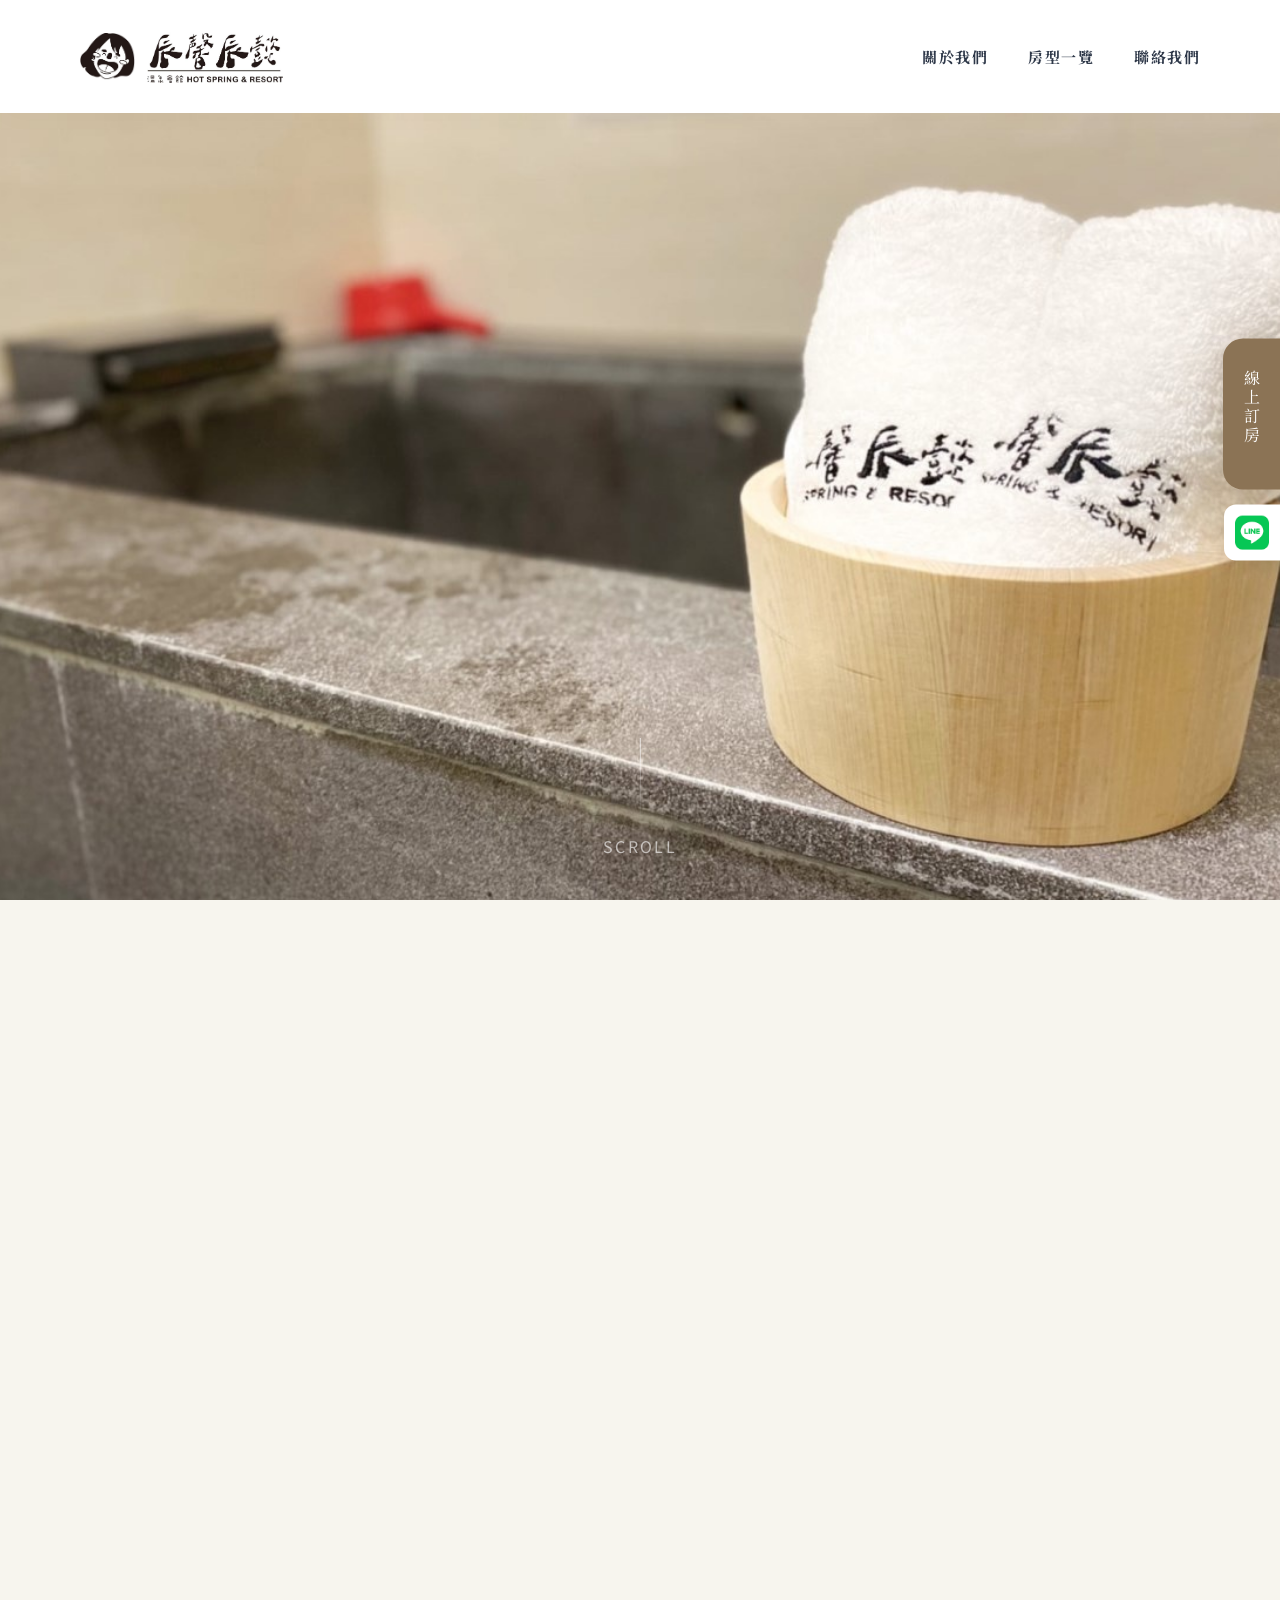
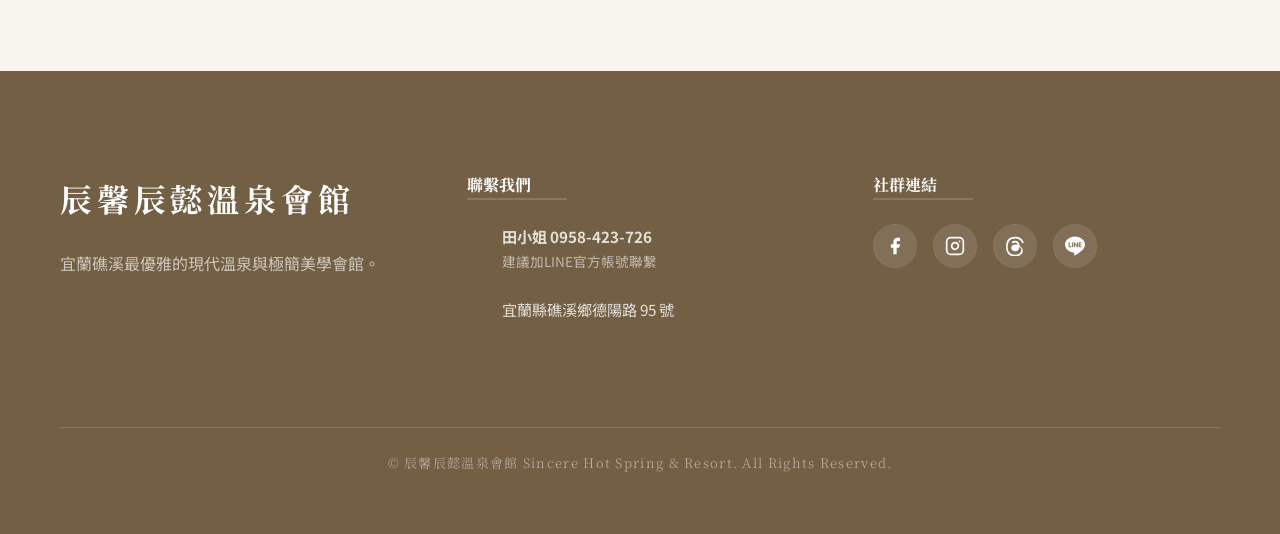
==== index.html @ 1b3ef8f0 "Fix" ====
<!DOCTYPE html>
<html lang="zh-TW">

<head>
    <meta charset="UTF-8">
    <meta name="viewport" content="width=device-width, initial-scale=1.0">
    <title>辰馨辰懿溫泉會館 Sincere Resort｜官方網站</title>
    <meta name="description" content="辰馨辰懿溫泉會館，座落於宜蘭礁溪，結合現代奢華與禪意美學。提供天然原湯溫泉、精緻早餐與礁溪市景客房。預訂您的礁溪溫泉放鬆之旅。">

    <!-- Open Graph / Meta Tags -->
    <meta property="og:type" content="website">
    <meta property="og:title" content="辰馨辰懿溫泉會館｜官方網站">
    <meta property="og:description" content="辰馨辰懿溫泉會館，座落於宜蘭礁溪，結合現代奢華與禪意美學。提供天然原湯溫泉、精緻早餐與礁溪市景客房。預訂您的礁溪溫泉放鬆之旅。">
    <meta property="og:image" content="assets/hero.png">
    <meta property="og:image:width" content="1200">
    <meta property="og:image:height" content="900">

    <!-- Twitter Card -->
    <meta name="twitter:card" content="summary_large_image">
    <meta name="twitter:title" content="辰馨辰懿溫泉會館｜官方網站">
    <meta name="twitter:description" content="辰馨辰懿溫泉會館，座落於宜蘭礁溪，結合現代奢華與禪意美學。提供天然原湯溫泉、精緻早餐與礁溪市景客房。預訂您的礁溪溫泉放鬆之旅。">
    <meta name="twitter:image" content="assets/hero.png">

    <!-- Standard Thumbnail for Some Search Platforms -->
    <meta name="thumbnail" content="assets/hero.png">

    <!-- JSON-LD Structured Data for Local Business -->
    <script type="application/ld+json">
    {
      "@context": "https://schema.org",
      "@type": "Hotel",
      "name": "辰馨辰懿溫泉會館",
      "image": "assets/hero.png",
      "description": "辰馨辰懿溫泉會館，座落於宜蘭礁溪，結合現代奢華與禪意美學。提供天然原湯溫泉、精緻早餐與礁溪市景客房。預訂您的礁溪溫泉放鬆之旅。",
      "address": {
        "@type": "PostalAddress",
        "streetAddress": "德陽路 95 號",
        "addressLocality": "礁溪鄉",
        "addressRegion": "宜蘭縣",
        "postalCode": "262",
        "addressCountry": "TW"
      },
      "telephone": "0958-423-726"
    }
    </script>

    <!-- Fonts -->
    <link rel="preconnect" href="https://fonts.googleapis.com">
    <link rel="preconnect" href="https://fonts.gstatic.com" crossorigin>
    <link
        href="https://fonts.googleapis.com/css2?family=Noto+Sans+TC:wght@300;400;700&family=Noto+Serif+TC:wght@400;700&family=Playfair+Display:ital,wght@0,400..900;1,400..900&family=Great+Vibes&display=swap"
        rel="stylesheet">

    <!-- Favicon -->
    <link rel="icon" type="image/png" sizes="48x48" href="assets/favicon-48.png">
    <link rel="icon" type="image/png" sizes="96x96" href="assets/favicon-96.png">
    <link rel="icon" type="image/png" sizes="144x144" href="assets/favicon-144.png">
    <link rel="apple-touch-icon" href="assets/favicon-144.png">

    <!-- Lucide Icons -->
    <script src="https://unpkg.com/lucide@latest"></script>

    <!-- GSAP for Animations -->
    <script src="https://cdnjs.cloudflare.com/ajax/libs/gsap/3.12.2/gsap.min.js"></script>
    <script src="https://cdnjs.cloudflare.com/ajax/libs/gsap/3.12.2/ScrollTrigger.min.js"></script>

    <link rel="stylesheet" href="style.css">
</head>

<body>

    <!-- Sticky Navigation -->
    <nav class="navbar">
        <div class="nav-container">
            <div class="logo logo-group mb-0">
                <img src="assets/icon.png" alt="Icon" class="brand-icon">
                <img src="assets/logo.png" alt="辰馨辰懿溫泉會館" class="brand-text">
            </div>
            <div class="nav-links desktop-only">
                <a href="#intro">關於我們</a>
                <a href="#room-types">房型一覽</a>
                <a href="#footer">聯絡我們</a>
            </div>
            <div class="nav-toggle" id="menu-btn">
                <div class="hamburger"></div>
            </div>
        </div>
    </nav>

    <!-- Mobile Nav Overlay -->
    <div class="mobile-nav" id="mobile-nav">
        <button class="mobile-nav-close" id="mobile-nav-close" aria-label="關閉">&times;</button>
        <nav class="mobile-nav-links">
            <a href="#intro" class="mobile-nav-link">關於我們</a>
            <a href="#room-types" class="mobile-nav-link">房型一覽</a>
            <a href="#footer" class="mobile-nav-link">聯絡我們</a>
        </nav>
    </div>

    <!-- Side CTA -->
    <div class="side-cta">
        <a href="#booking" class="cta-vertical">
            <span>線上訂房</span>
            <i data-lucide="calendar-days"></i>
        </a>
        <a href="https://line.me/R/ti/p/@340omfsh" target="_blank" class="line-float-btn"
            aria-label="Line Official Account">
            <img src="assets/line.png" alt="LINE 官方帳號" class="line-icon-img">
        </a>
    </div>


    <!-- Hero Section -->
    <section class="hero-section" id="hero">
        <div class="hero-bg">
            <img src="assets/hero.png" alt="Sincere Hotel Hero">
            <div class="hero-overlay"></div>
        </div>
        <!-- Decorative Icons -->
        <i data-lucide="sparkles" class="bg-deco-icon bg-deco-1"></i>
        <i data-lucide="waves" class="bg-deco-icon bg-deco-2"></i>
        <i data-lucide="sparkle" class="bg-deco-icon bg-deco-6"></i>
        <i data-lucide="moon-star" class="bg-deco-icon bg-deco-7"></i>

        <div class="hero-content fade-up flex flex-col items-center justify-center">
            <h1 class="script-font text-white" style="margin-bottom: 16px;">Sincere Hotel</h1>
            <h2 class="serif text-white"
                style="letter-spacing: 0.8em; font-size: 1.4rem; margin-bottom: 60px; margin-left: 0.8em; opacity: 0.95;">
                礁溪・辰馨辰懿</h2>
            <a href="#booking" class="btn-primary square-btn">線上訂房</a>
        </div>
        <div class="scroll-down">
            <div class="line"></div>
            <span class="uppercase tracking-widest text-[10px]">Scroll</span>
        </div>
    </section>

    <!-- Introduction & Amenities (Elegant Layout) -->
    <section class="elegant-intro-section" id="intro" style="padding: 120px 0;">
        <i data-lucide="leaf" class="bg-deco-icon bg-deco-4"></i>
        <i data-lucide="flower-2" class="bg-deco-icon bg-deco-3"></i>
        <i data-lucide="leaf" class="bg-deco-icon bg-deco-8"></i>
        <i data-lucide="flower" class="bg-deco-icon bg-deco-9"></i>
        <div class="container relative mt-10" id="amenities">
            <div class="elegant-header fade-up">
                <div class="vertical-title shadow-text serif">
                    關<br>於<br>我<br>們
                </div>
                <div class="elegant-text">
                    <p>辰馨辰懿溫泉會館 Sincere Hot Spring & Resort
                        坐落於宜蘭縣礁溪鄉德陽路，步行即可抵達礁溪老街與湯圍溝公園。館內每間客房皆配置私人岩石浴池，引入合格認證的碳酸氫鈉泉源，俗稱「美人湯」，泡久不皺皮、越泡越水嫩，是礁溪溫泉中最受旅人喜愛的泉質之一。
                    </p>
                    <p>我們提供四種精選房型，從溫馨雙人到寬敞四人附露台套房，全館採自助智慧入住設計，讓您隨時保有自在與隱私。友善迎接毛孩同行，並與鄰近早餐店、停車場及在地租車業者合作，為每一段礁溪旅程提供最貼心的安排。
                    </p>
                </div>
            </div>

            <div class="elegant-gallery fade-up" data-delay="0.2">
                <div class="elegant-gallery-item"><img src="assets/spot.png" alt="天然泉水景致"></div>
                <div class="elegant-gallery-item"><img src="assets/building.png" alt="頂級旅宿空間"></div>
                <div class="elegant-gallery-item"><img src="assets/waterfall.png" alt="和風風呂設施"></div>
            </div>
        </div>
    </section>

    <!-- Room Types Showcase -->
    <section class="rooms-section section-padding" id="room-types">
        <i data-lucide="mountains" class="bg-deco-icon bg-deco-1"></i>
        <i data-lucide="thermometer-sun" class="bg-deco-icon bg-deco-5"></i>
        <i data-lucide="mountain" class="bg-deco-icon bg-deco-10"></i>
        <i data-lucide="waves" class="bg-deco-icon bg-deco-6"></i>
        <div class="container">
            <div class="mb-16 fade-up" style="text-align: center;">
                <h2 class="serif text-4xl md:text-5xl" style="letter-spacing: 0.1em; color: var(--primary-text);">房型一覽
                </h2>
            </div>

            <div class="room-grid">
                <!-- Room Card 1: 雙人房－附私人衛浴 (201) -->
                <div class="room-card glass fade-up">
                    <div class="card-img">
                        <img src="assets/201/S__4653092_0.jpg" alt="雙人房－附私人衛浴">
                        <button class="card-gallery-btn" aria-label="查看更多照片" data-room="雙人房－附私人衛浴"
                            data-images='["assets/201/S__4653083_0.jpg","assets/201/S__4653084_0.jpg","assets/201/S__4653085_0.jpg","assets/201/S__4653086_0.jpg","assets/201/S__4653087_0.jpg","assets/201/S__4653088_0.jpg","assets/201/S__4653089_0.jpg","assets/201/S__4653090_0.jpg","assets/201/S__4653091_0.jpg","assets/201/S__4653092_0.jpg","assets/201/S__4653093.jpg"]'>
                            <i data-lucide="images"></i> 查看更多照片
                        </button>
                    </div>
                    <div class="card-info">
                        <h3 class="serif text-2xl mb-2">雙人房－附私人衛浴</h3>
                        <div class="room-meta mb-6">
                            <span><i data-lucide="maximize"></i> 33 m²</span>
                            <span><i data-lucide="users"></i> 2 人</span>
                            <span><i data-lucide="bed"></i> 一大床</span>
                            <span><i data-lucide="mountain-snow"></i> 市景</span>
                        </div>
                        <div class="card-cta-group">
                            <span class="cta-label">立即訂房</span>
                            <div class="booking-links">
                                <a href="https://www.booking.com/hotel/tw/chen-xin-chen-yi-er-guan.zh-tw.html"
                                    target="_blank" class="booking-btn">Booking</a>
                                <a href="https://www.agoda.com/zh-tw/h30053903/hotel/yilan-tw.html" target="_blank"
                                    class="agoda-btn">Agoda</a>
                                <a href="https://tw.trip.com/hotels/cityname-hotel-detail-133686693/hotelname/"
                                    target="_blank" class="trip-btn">Trip.com</a>
                            </div>
                        </div>
                    </div>
                </div>

                <!-- Room Card 2: 標準雙人房 (301) -->
                <div class="room-card glass fade-up" data-delay="0.1">
                    <div class="card-img">
                        <img src="assets/301/S__4653109_0.jpg" alt="標準雙人房">

                        <button class="card-gallery-btn" aria-label="查看更多照片" data-room="標準雙人房"
                            data-images='["assets/301/S__4653106_0.jpg","assets/301/S__4653107_0.jpg","assets/301/S__4653108_0.jpg","assets/301/S__4653109_0.jpg","assets/301/S__4653110_0.jpg","assets/301/S__4653111_0.jpg","assets/301/S__4653112_0.jpg","assets/301/S__4653113_0.jpg"]'>
                            <i data-lucide="images"></i> 查看更多照片
                        </button>
                    </div>
                    <div class="card-info">
                        <h3 class="serif text-2xl mb-2">標準雙人房</h3>
                        <div class="room-meta mb-6">
                            <span><i data-lucide="maximize"></i> 30 m²</span>
                            <span><i data-lucide="users"></i> 2 人</span>
                            <span><i data-lucide="bed"></i> 一大床</span>
                            <span><i data-lucide="mountain-snow"></i> 市景</span>
                        </div>
                        <div class="card-cta-group">
                            <span class="cta-label">立即訂房</span>
                            <div class="booking-links">
                                <a href="https://www.booking.com/hotel/tw/chen-xin-chen-yi-er-guan.zh-tw.html"
                                    target="_blank" class="booking-btn">Booking</a>
                                <a href="https://www.agoda.com/zh-tw/h30053903/hotel/yilan-tw.html" target="_blank"
                                    class="agoda-btn">Agoda</a>
                                <a href="https://tw.trip.com/hotels/cityname-hotel-detail-133686693/hotelname/"
                                    target="_blank" class="trip-btn">Trip.com</a>
                            </div>
                        </div>
                    </div>
                </div>

                <!-- Room Card 3: 四人房－附露台 (302) -->
                <div class="room-card glass fade-up" data-delay="0.2">
                    <div class="card-img">
                        <img src="assets/302/S__4653116_0.jpg" alt="四人房－附露台">

                        <button class="card-gallery-btn" aria-label="查看更多照片" data-room="四人房－附露台"
                            data-images='["assets/302/S__4653116_0.jpg","assets/302/S__4653117_0.jpg","assets/302/S__4653118_0.jpg","assets/302/S__4653119_0.jpg","assets/302/S__4653120_0.jpg","assets/302/S__4653121_0.jpg","assets/302/S__4653122_0.jpg","assets/302/S__4653123_0.jpg","assets/302/S__4653124_0.jpg","assets/302/S__4653125.jpg"]'>
                            <i data-lucide="images"></i> 查看更多照片
                        </button>
                    </div>
                    <div class="card-info">
                        <h3 class="serif text-2xl mb-2">四人房－附露台</h3>
                        <div class="room-meta mb-6">
                            <span><i data-lucide="maximize"></i> 50 m²</span>
                            <span><i data-lucide="users"></i> 4 人</span>
                            <span><i data-lucide="bed"></i> 兩大床</span>
                            <span><i data-lucide="mountain-snow"></i> 市景</span>
                        </div>
                        <div class="card-cta-group">
                            <span class="cta-label">立即訂房</span>
                            <div class="booking-links">
                                <a href="https://www.booking.com/hotel/tw/chen-xin-chen-yi-er-guan.zh-tw.html"
                                    target="_blank" class="booking-btn">Booking</a>
                                <a href="https://www.agoda.com/zh-tw/h30053903/hotel/yilan-tw.html" target="_blank"
                                    class="agoda-btn">Agoda</a>
                                <a href="https://tw.trip.com/hotels/cityname-hotel-detail-133686693/hotelname/"
                                    target="_blank" class="trip-btn">Trip.com</a>
                            </div>
                        </div>
                    </div>
                </div>

                <!-- Room Card 4: 四人房－附浴缸 (202) -->
                <div class="room-card glass fade-up" data-delay="0.3">
                    <div class="card-img">
                        <img src="assets/202/S__4653102_0.jpg" alt="四人房－附浴缸">

                        <button class="card-gallery-btn" aria-label="查看更多照片" data-room="四人房－附浴缸"
                            data-images='["assets/202/S__4653096_0.jpg","assets/202/S__4653097_0.jpg","assets/202/S__4653098_0.jpg","assets/202/S__4653099_0.jpg","assets/202/S__4653100_0.jpg","assets/202/S__4653101_0.jpg","assets/202/S__4653102_0.jpg","assets/202/S__4653103_0.jpg"]'>
                            <i data-lucide="images"></i> 查看更多照片
                        </button>
                    </div>
                    <div class="card-info">
                        <h3 class="serif text-2xl mb-2">四人房－附浴缸</h3>
                        <div class="room-meta mb-6">
                            <span><i data-lucide="maximize"></i> 50 m²</span>
                            <span><i data-lucide="users"></i> 4 人</span>
                            <span><i data-lucide="bed"></i> 兩大床</span>
                            <span><i data-lucide="mountain-snow"></i> 市景</span>
                        </div>
                        <div class="card-cta-group">
                            <span class="cta-label">立即訂房</span>
                            <div class="booking-links">
                                <a href="https://www.booking.com/hotel/tw/chen-xin-chen-yi-er-guan.zh-tw.html"
                                    target="_blank" class="booking-btn">Booking</a>
                                <a href="https://www.agoda.com/zh-tw/h30053903/hotel/yilan-tw.html" target="_blank"
                                    class="agoda-btn">Agoda</a>
                                <a href="https://tw.trip.com/hotels/cityname-hotel-detail-133686693/hotelname/"
                                    target="_blank" class="trip-btn">Trip.com</a>
                            </div>
                        </div>
                    </div>
                </div>
            </div>
        </div>
    </section>

    <!-- Booking Platforms & Reviews -->
    <section class="booking-section section-padding bg-slate-50/50" id="booking">
        <i data-lucide="calendar-check" class="bg-deco-icon bg-deco-2"></i>
        <i data-lucide="sparkle" class="bg-deco-icon bg-deco-3"></i>
        <i data-lucide="coffee" class="bg-deco-icon bg-deco-7"></i>
        <i data-lucide="utensils" class="bg-deco-icon bg-deco-4"></i>
        <!-- Marquee Reviews -->
        <div class="marquee-wrapper fade-up" data-delay="0.1" style="margin-bottom: 60px;">
            <div class="marquee-track">
                <!-- Group 1 -->
                <div class="review-card">
                    <div class="review-header"><span class="user-name">Hsu</span><span class="stars">★★★★★</span></div>
                    <p class="review-text">住宿離大街及老街走路輕鬆抵達，極為便利的家庭住宿選擇！</p><span class="room-type">四人房－附浴缸</span>
                </div>
                <div class="review-card">
                    <div class="review-header"><span class="user-name">芓臻</span><span class="stars">★★★★★</span></div>
                    <p class="review-text">房間乾淨程度很棒，附近購物也十分方便，值得推薦！</p><span class="room-type">四人房－附露台</span>
                </div>
                <div class="review-card">
                    <div class="review-header"><span class="user-name">Peiying</span><span class="stars">★★★★★</span>
                    </div>
                    <p class="review-text">浴池空間很大，泡湯體驗好極了，非常適合情侶度假。</p><span class="room-type">標準雙人房</span>
                </div>
                <div class="review-card">
                    <div class="review-header"><span class="user-name">亭予</span><span class="stars">★★★★★</span></div>
                    <p class="review-text">很舒服的住宿體驗，老闆娘親切沒距離感，寵物友善超加分！</p><span class="room-type">標準雙人房</span>
                </div>
                <div class="review-card">
                    <div class="review-header"><span class="user-name">Jackymao</span><span class="stars">★★★★★</span>
                    </div>
                    <p class="review-text">除了寵物友善，房間很大還有專屬的超大泡湯池，超級讚！</p><span class="room-type">四人房－附露台</span>
                </div>
                <div class="review-card">
                    <div class="review-header"><span class="user-name">葛先生</span><span class="stars">★★★★★</span></div>
                    <p class="review-text">泡湯池放水快特別舒服，走出會館就是商店街，生活機能絕佳。</p><span class="room-type">四人房－附露台</span>
                </div>
                <div class="review-card">
                    <div class="review-header"><span class="user-name">奕縣</span><span class="stars">★★★★★</span></div>
                    <p class="review-text">氣氛舒服，環境舒適，讓人完全放鬆下來的溫泉會館。</p><span class="room-type">標準雙人房</span>
                </div>
                <div class="review-card">
                    <div class="review-header"><span class="user-name">Elaine</span><span class="stars">★★★★★</span>
                    </div>
                    <p class="review-text">環境舒適空間蠻大的，寵物友善這點一定要特別讚賞！</p><span class="room-type">雙人房－附私人衛浴</span>
                </div>
                <div class="review-card">
                    <div class="review-header"><span class="user-name">喻喬</span><span class="stars">★★★★★</span></div>
                    <p class="review-text">空間大床很舒服，房間乾淨無異味，離湯圍溝非常近！</p><span class="room-type">雙人房－附私人衛浴</span>
                </div>
                <div class="review-card">
                    <div class="review-header"><span class="user-name">Chang</span><span class="stars">★★★★★</span>
                    </div>
                    <p class="review-text">環境空間寬敞乾淨，還有小和室讓人放鬆，非常適合親子！</p><span class="room-type">四人房－附浴缸</span>
                </div>
                <!-- Group 2 (Clone for infinite marquee) -->
                <div class="review-card">
                    <div class="review-header"><span class="user-name">Hsu</span><span class="stars">★★★★★</span></div>
                    <p class="review-text">住宿離大街及老街走路輕鬆抵達，極為便利的家庭住宿選擇！</p><span class="room-type">四人房－附浴缸</span>
                </div>
                <div class="review-card">
                    <div class="review-header"><span class="user-name">芓臻</span><span class="stars">★★★★★</span></div>
                    <p class="review-text">房間乾淨程度很棒，附近購物也十分方便，值得推薦！</p><span class="room-type">四人房－附露台</span>
                </div>
                <div class="review-card">
                    <div class="review-header"><span class="user-name">Peiying</span><span class="stars">★★★★★</span>
                    </div>
                    <p class="review-text">浴池空間很大，泡湯體驗好極了，非常適合情侶度假。</p><span class="room-type">標準雙人房</span>
                </div>
                <div class="review-card">
                    <div class="review-header"><span class="user-name">亭予</span><span class="stars">★★★★★</span></div>
                    <p class="review-text">很舒服的住宿體驗，老闆娘親切沒距離感，寵物友善超加分！</p><span class="room-type">標準雙人房</span>
                </div>
                <div class="review-card">
                    <div class="review-header"><span class="user-name">Jackymao</span><span class="stars">★★★★★</span>
                    </div>
                    <p class="review-text">除了寵物友善，房間很大還有專屬的超大泡湯池，超級讚！</p><span class="room-type">四人房－附露台</span>
                </div>
                <div class="review-card">
                    <div class="review-header"><span class="user-name">葛先生</span><span class="stars">★★★★★</span></div>
                    <p class="review-text">泡湯池放水快特別舒服，走出會館就是商店街，生活機能絕佳。</p><span class="room-type">四人房－附露台</span>
                </div>
                <div class="review-card">
                    <div class="review-header"><span class="user-name">奕縣</span><span class="stars">★★★★★</span></div>
                    <p class="review-text">氣氛舒服，環境舒適，讓人完全放鬆下來的溫泉會館。</p><span class="room-type">標準雙人房</span>
                </div>
                <div class="review-card">
                    <div class="review-header"><span class="user-name">Elaine</span><span class="stars">★★★★★</span>
                    </div>
                    <p class="review-text">環境舒適空間蠻大的，寵物友善這點一定要特別讚賞！</p><span class="room-type">雙人房－附私人衛浴</span>
                </div>
                <div class="review-card">
                    <div class="review-header"><span class="user-name">喻喬</span><span class="stars">★★★★★</span></div>
                    <p class="review-text">空間大床很舒服，房間乾淨無異味，離湯圍溝非常近！</p><span class="room-type">雙人房－附私人衛浴</span>
                </div>
                <div class="review-card">
                    <div class="review-header"><span class="user-name">Chang</span><span class="stars">★★★★★</span>
                    </div>
                    <p class="review-text">環境空間寬敞乾淨，還有小和室讓人放鬆，非常適合親子！</p><span class="room-type">四人房－附浴缸</span>
                </div>
            </div>
        </div>

        <div class="container mb-20 mt-10 fade-up">
            <div class="booking-card">
                <div class="mb-16 fade-up" style="text-align: center;">
                    <h2 class="serif text-4xl md:text-5xl" style="letter-spacing: 0.1em; color: var(--primary-text);">
                        線上訂房</h2>
                </div>
                <div class="platform-group justify-center">
                    <a href="https://www.booking.com/hotel/tw/chen-xin-chen-yi-er-guan.zh-tw.html" target="_blank"
                        class="platform-btn booking-com shadow-sm hover:shadow-xl">
                        <span>Booking.com</span>
                        <i data-lucide="external-link"></i>
                    </a>
                    <a href="https://www.agoda.com/zh-tw/h30053903/hotel/yilan-tw.html" target="_blank"
                        class="platform-btn agoda shadow-sm hover:shadow-xl">
                        <span>Agoda</span>
                        <i data-lucide="external-link"></i>
                    </a>
                    <a href="https://tw.trip.com/hotels/cityname-hotel-detail-133686693/hotelname/" target="_blank"
                        class="platform-btn trip shadow-sm hover:shadow-xl">
                        <span>Trip.com</span>
                        <i data-lucide="external-link"></i>
                    </a>
                </div>
            </div>
        </div>



    </section>

    <!-- Notice + FAQ Section -->
    <section class="faq-section section-padding" id="faq">
        <i data-lucide="help-circle" class="bg-deco-icon bg-deco-4"></i>
        <i data-lucide="bath" class="bg-deco-icon bg-deco-5"></i>
        <i data-lucide="bubbles" class="bg-deco-icon bg-deco-8"></i>
        <i data-lucide="towel-rack" class="bg-deco-icon bg-deco-9"></i>
        <div class="container">

            <!-- Notice Section Header -->
            <div class="mb-12 text-center fade-up">
                <span
                    class="inline-block px-4 py-1.5 bg-brand-accent/20 text-brand-text-primary text-[10px] font-bold tracking-widest uppercase rounded-full mb-4"
                    style="background: rgba(234, 190, 183, 0.25); color: var(--primary-text); font-family: var(--sans-font);">
                    GUIDELINES
                </span>
                <h3 class="serif text-3xl md:text-5xl font-bold mb-5"
                    style="color: var(--primary-text); letter-spacing: 0.1em; line-height: 1.2;">
                    入住須知與備註
                </h3>
                <p class="body-text opacity-70"
                    style="letter-spacing: 0.05em; font-size: 1rem; max-width: 600px; margin: 0 auto;">
                    請在入住前詳閱以下事項，確保您的旅程順暢且舒心
                </p>
            </div>

            <!-- 本店備註 -->
            <div class="notice-card fade-up">
                <div class="notice-body">
                    <div class="notice-item">
                        <i data-lucide="concierge-bell" class="notice-lucide-icon"></i>
                        <div>
                            <strong>本館無電梯</strong>，二至三樓需爬樓梯。<br>
                            車子可暫時停放大門口先下行李（不要擋住隔壁日式料理門口即可）。<br>
                            本店沒有櫃檯人員，採自行入住方式。如有任何問題，聯繫方式都以 <strong>LINE官方帳號</strong>為主，或撥打手機 <strong>0958-423-726
                                田小姐</strong>。
                        </div>
                    </div>
                    <div class="notice-item">
                        <i data-lucide="concierge-bell" class="notice-lucide-icon"></i>
                        <div>
                            <strong>遺忘物品或遺失物品</strong><br>
                            本店不接受後續客人遺忘物品寄回，或貴重物品遺失責任。入住需自行看管個人貴重物品，再請各位貴賓自行保管好或收拾好物品，謝謝。
                        </div>
                    </div>
                </div>
            </div>

            <!-- FAQ Title -->
            <div class="faq-title-block fade-up" style="text-align:center; margin: 80px 0 48px;">
                <h2 class="serif" style="font-size: 2.2rem; letter-spacing: 0.12em; color: var(--primary-text);">常見問題
                </h2>
                <p style="color: var(--secondary-text); margin-top: 12px; font-size: 0.95rem; letter-spacing: 0.05em;">
                    FAQ</p>
            </div>

            <!-- FAQ Accordion -->
            <div class="faq-list fade-up">

                <div class="faq-item">
                    <button class="faq-question" aria-expanded="false">
                        <span>住宿地址在哪裡？</span>
                        <i data-lucide="chevron-down" class="faq-chevron"></i>
                    </button>
                    <div class="faq-answer">
                        <p>宜蘭縣礁溪鄉德陽路 95 號。</p>
                    </div>
                </div>

                <div class="faq-item">
                    <button class="faq-question" aria-expanded="false">
                        <span>停車資訊</span>
                        <i data-lucide="chevron-down" class="faq-chevron"></i>
                    </button>
                    <div class="faq-answer">
                        <p>白色招牌：<strong>湯圍溝停車場</strong>。有特約停車場提供免費停車使用，空位置都可停放。住宿當日會幫您設定車牌，設定完成後進出感應式閘門無需使用繳費機。<br><br>退房後停車時間不超過
                            12:00，逾時需自費。</p>
                    </div>
                </div>

                <div class="faq-item">
                    <button class="faq-question" aria-expanded="false">
                        <span>早餐時間、位置與餐卷使用</span>
                        <i data-lucide="chevron-down" class="faq-chevron"></i>
                    </button>
                    <div class="faq-answer">
                        <p>早餐店<strong>週四店休</strong>，當日餐費直接扣除房費。<br>
                            用餐時間：<strong>06:00 – 12:30</strong><br>
                            雙人房 2 張卷，四人房 4 張卷（1 張 = 現金券 60 元）。<br><br>
                            早餐位置：本店出門右轉右手邊紫色招牌「<strong>城市漢堡</strong>」。<br>
                            報上店名「辰馨辰懿」及您的住宿房號即可用餐。</p>
                    </div>
                </div>

                <div class="faq-item">
                    <button class="faq-question" aria-expanded="false">
                        <span>攜帶寵物須知</span>
                        <i data-lucide="chevron-down" class="faq-chevron"></i>
                    </button>
                    <div class="faq-answer">
                        <p>🐾 我們<strong>寵物友善</strong>，歡迎攜帶寵物入住，不收押金費用。<br><br>
                            請遵守：寵物不進浴缸、不上床、不亂大小便，需維持整潔乾淨。<br>
                            如違反規定，將通知主人並索取 <strong>500–1,000 元</strong>不等的清潔及毀損費用。</p>
                    </div>
                </div>

                <div class="faq-item">
                    <button class="faq-question" aria-expanded="false">
                        <span>需要租賃機車或汽車代步</span>
                        <i data-lucide="chevron-down" class="faq-chevron"></i>
                    </button>
                    <div class="faq-answer">
                        <p>有配合業者：<strong>伯達聯合租車</strong><br>
                            地址：礁溪鄉中山路二段 167 號<br><br>
                            報本店名「辰馨辰懿溫泉會館」可享：機車折抵 <strong>50 元</strong>，汽車折抵 <strong>200 元</strong>。</p>
                    </div>
                </div>

                <div class="faq-item">
                    <button class="faq-question" aria-expanded="false">
                        <span>進房時間及退房時間</span>
                        <i data-lucide="chevron-down" class="faq-chevron"></i>
                    </button>
                    <div class="faq-answer">
                        <p>🔑 <strong>進房：15:00</strong>（如需提早，請提前電話聯繫，依當日房況回覆。）<br>
                            🔑 <strong>退房：隔日 11:00 前</strong>，鑰匙請放置玄關鞋櫃上，房卡插電的不用拔（退房勿鎖門）。<br><br>
                            📌 鑰匙及插電卡遺失需賠償 500 元。<br>
                            📌 有停車的貴客可延後至 12:00 前出欄（貴賓優待）。</p>
                    </div>
                </div>

                <div class="faq-item">
                    <button class="faq-question" aria-expanded="false">
                        <span>匯款方式</span>
                        <i data-lucide="chevron-down" class="faq-chevron"></i>
                    </button>
                    <div class="faq-answer">
                        <p>合作金庫（006）<br>
                            帳號：<strong>5425765721449</strong><br><br>
                            匯款完成後，請提供帳號末五碼以利核查。</p>
                    </div>
                </div>

                <div class="faq-item">
                    <button class="faq-question" aria-expanded="false">
                        <span>是否可以電話/LINE預訂？</span>
                        <i data-lucide="chevron-down" class="faq-chevron"></i>
                    </button>
                    <div class="faq-answer">
                        <p>可以，建議至官方 <strong>LINE 帳號</strong>依照程序完成訂房。</p>
                    </div>
                </div>

                <div class="faq-item">
                    <button class="faq-question" aria-expanded="false">
                        <span>機車停放位置</span>
                        <i data-lucide="chevron-down" class="faq-chevron"></i>
                    </button>
                    <div class="faq-answer">
                        <p>機車可停放至本店門口（以不擋住店門及路人行走為原則），或停放對面<strong>福岡機車格</strong>。</p>
                    </div>
                </div>

                <div class="faq-item">
                    <button class="faq-question" aria-expanded="false">
                        <span>是否有提供嬰兒澡盆？</span>
                        <i data-lucide="chevron-down" class="faq-chevron"></i>
                    </button>
                    <div class="faq-answer">
                        <p>有的，澡盆放在<strong>二樓置物櫃上方</strong>，可自取使用。</p>
                    </div>
                </div>

                <div class="faq-item">
                    <button class="faq-question" aria-expanded="false">
                        <span>每間房都有浴缸可泡溫泉嗎？</span>
                        <i data-lucide="chevron-down" class="faq-chevron"></i>
                    </button>
                    <div class="faq-answer">
                        <p>每間房內都採用<strong>岩石浴池</strong>可供泡湯。<br><br>
                            本店嚴格遵守合格牌照，泉質屬<strong>碳酸氫鈉泉</strong>（俗稱美人湯）。泡久不皺皮，越泡越美麗 ✨</p>
                    </div>
                </div>

                <div class="faq-item">
                    <button class="faq-question" aria-expanded="false">
                        <span>是否可加床？</span>
                        <i data-lucide="chevron-down" class="faq-chevron"></i>
                    </button>
                    <div class="faq-answer">
                        <p>不可加床，依房型人數入住。<strong>0–6 歲兒童不計算人頭</strong>。</p>
                    </div>
                </div>

            </div><!-- /faq-list -->
        </div>
    </section>

    <!-- Footer -->
    <footer class="footer-section" id="footer">
        <i data-lucide="map-pin" class="bg-deco-icon bg-deco-1"></i>
        <i data-lucide="phone" class="bg-deco-icon bg-deco-5"></i>
        <div class="container py-20">
            <div class="footer-grid">
                <div class="footer-info">
                    <div class="mb-4">
                        <span class="footer-logo-text">辰馨辰懿溫泉會館</span>
                    </div>
                    <p class="body-text opacity-80" style="max-width: 320px;">宜蘭礁溪最優雅的現代溫泉與極簡美學會館。</p>
                </div>

                <div class="footer-contact">
                    <h4 class="serif text-xl border-bottom-accent pb-4 mb-8">聯繫我們</h4>
                    <ul class="contact-list">
                        <li>
                            <i data-lucide="phone"></i>
                            <div>
                                <span class="block font-bold mb-1">田小姐 0958-423-726</span>
                                <span class="block opacity-70 text-sm">建議加LINE官方帳號聯繫</span>
                            </div>
                        </li>
                        <li>
                            <i data-lucide="map-pin"></i>
                            <div>
                                <span class="block">宜蘭縣礁溪鄉德陽路 95 號</span>
                            </div>
                        </li>
                    </ul>
                </div>

                <div class="footer-social">
                    <h4 class="serif text-xl border-bottom-accent pb-4 mb-8">社群連結</h4>
                    <div class="footer-social-icons">
                        <a href="https://www.facebook.com/sincereresort/" target="_blank" class="social-icon-btn"
                            aria-label="Facebook">
                            <svg viewBox="0 0 24 24" width="20" height="20" fill="currentColor">
                                <path d="M18 2h-3a5 5 0 0 0-5 5v3H7v4h3v8h4v-8h3l1-4h-4V7a1 1 0 0 1 1-1h3z"></path>
                            </svg>
                        </a>
                        <a href="https://www.instagram.com/sincereresort/" target="_blank" class="social-icon-btn"
                            aria-label="Instagram">
                            <svg viewBox="0 0 24 24" width="20" height="20" fill="none" stroke="currentColor"
                                stroke-width="2" stroke-linecap="round" stroke-linejoin="round">
                                <rect x="2" y="2" width="20" height="20" rx="5" ry="5"></rect>
                                <path d="M16 11.37A4 4 0 1 1 12.63 8 4 4 0 0 1 16 11.37z"></path>
                                <line x1="17.5" y1="6.5" x2="17.51" y2="6.5"></line>
                            </svg>
                        </a>
                        <a href="https://www.threads.com/@sincereresort" target="_blank" class="social-icon-btn"
                            aria-label="Threads">
                            <svg viewBox="0 0 192 192" width="20" height="20" fill="currentColor"
                                xmlns="http://www.w3.org/2000/svg">
                                <path
                                    d="M141.537 88.9883C140.71 88.5919 139.87 88.2104 139.019 87.8451C137.537 60.5382 122.616 44.905 97.5619 44.745C97.4484 44.7443 97.3355 44.7443 97.222 44.7443C82.2364 44.7443 69.7731 51.1409 62.102 62.7807L75.881 72.2328C81.6116 63.5383 90.6052 61.6848 97.2286 61.6848C97.3051 61.6848 97.3819 61.6848 97.4576 61.6855C105.707 61.7381 111.932 64.1366 115.961 68.814C118.893 72.2193 120.854 76.925 121.825 82.8638C114.511 81.6207 106.601 81.2385 98.145 81.7233C74.3247 83.0954 59.0956 96.9879 60.1301 116.292C60.6536 126.115 65.4535 134.498 73.7135 140.011C80.8264 144.663 89.9917 146.938 99.5058 146.423C111.993 145.74 121.894 140.709 128.854 131.492C134.232 124.333 137.608 115.131 139.093 103.527C145.78 107.457 150.73 112.92 153.336 119.505C157.842 130.931 158.128 149.688 144.396 163.42C132.612 175.204 118.468 180.458 96.9974 180.623C73.2031 180.44 55.0479 173.263 43.0819 159.298C31.7649 146.115 25.9169 126.886 25.7499 102.066C25.9169 77.2458 31.7649 58.0162 43.0819 44.8335C55.0479 30.8686 73.2031 23.6914 96.9974 23.5084C120.956 23.6928 139.338 30.9124 151.526 44.929C157.476 51.7764 161.913 60.4435 164.748 70.6518L180.18 66.2774C176.768 53.7527 171.275 42.9799 163.727 34.1073C148.979 17.0385 127.359 8.01467 97.0995 7.79199H96.9003C66.6596 8.01467 45.0668 17.0385 30.3501 34.1073C17.2066 49.5379 10.4233 71.6608 10.2166 99.972L10.2139 102.066L10.2166 104.16C10.4233 132.471 17.2066 154.594 30.3501 170.025C45.0668 187.093 66.6596 196.117 96.9003 196.34H97.0995C124.588 196.132 144.018 188.968 156.727 176.26C173.312 159.677 172.791 138.384 167.2 124.215C163.13 113.977 155.785 105.597 145.38 99.9772C144.093 96.0325 142.4 92.3719 140.324 89.0526L141.537 88.9883Z" />
                            </svg>
                        </a>
                        <a href="https://line.me/R/ti/p/@340omfsh" target="_blank" class="social-icon-btn"
                            aria-label="Line">
                            <svg viewBox="0 0 24 24" width="20" height="20" fill="currentColor"
                                xmlns="http://www.w3.org/2000/svg">
                                <path
                                    d="M19.365 9.863c.349 0 .63.285.63.631 0 .345-.281.63-.63.63H17.61v1.125h1.755c.349 0 .63.283.63.63 0 .344-.281.629-.63.629h-2.386c-.345 0-.627-.285-.627-.629V8.108c0-.345.282-.63.627-.63h2.386c.349 0 .63.285.63.63 0 .349-.281.63-.63.63H17.61v1.125h1.755zm-3.855 3.016c0 .27-.174.51-.432.596-.064.021-.133.031-.199.031-.211 0-.391-.09-.51-.25l-2.443-3.317v2.94c0 .344-.279.629-.631.629-.346 0-.626-.285-.626-.629V8.108c0-.27.173-.51.43-.595.06-.023.136-.033.194-.033.195 0 .375.104.495.254l2.462 3.33V8.108c0-.345.282-.63.63-.63.345 0 .63.285.63.63v4.771zm-5.741 0c0 .344-.282.629-.631.629-.345 0-.627-.285-.627-.629V8.108c0-.345.282-.63.627-.63.349 0 .631.285.631.63v4.771zm-2.466.629H4.917c-.345 0-.63-.285-.63-.629V8.108c0-.345.285-.63.63-.63.348 0 .63.285.63.63v4.141h1.756c.348 0 .629.283.629.63 0 .344-.281.629-.629.629M24 10.314C24 4.943 18.615.572 12 .572S0 4.943 0 10.314c0 4.811 4.27 8.842 10.035 9.608.391.082.923.258 1.058.59.12.301.079.766.038 1.08l-.164 1.02c-.045.301-.24 1.186 1.049.645 1.291-.539 6.916-4.078 9.436-6.975C23.176 14.393 24 12.458 24 10.314" />
                            </svg>
                        </a>
                    </div>
                </div>
            </div>
            <div class="footer-bottom custom-copyright">
                &copy; 辰馨辰懿溫泉會館 Sincere Hot Spring & Resort. All Rights Reserved.
            </div>
        </div>
    </footer>

    <!-- Gallery Lightbox Modal -->
    <div class="gallery-modal" id="gallery-modal" role="dialog" aria-modal="true">
        <button class="gallery-modal-close" id="gallery-modal-close" aria-label="關閉">&times;</button>
        <div class="gallery-modal-header">
            <span class="gallery-room-name" id="gallery-room-name"></span>
            <span class="gallery-counter" id="gallery-counter"></span>
        </div>
        <div class="gallery-modal-body">
            <button class="gallery-nav gallery-prev" id="gallery-prev" aria-label="上一張">
                <i data-lucide="chevron-left"></i>
            </button>
            <div class="gallery-img-wrap">
                <img src="" alt="室內照片" id="gallery-main-img">
            </div>
            <button class="gallery-nav gallery-next" id="gallery-next" aria-label="下一張">
                <i data-lucide="chevron-right"></i>
            </button>
        </div>
        <div class="gallery-thumbs" id="gallery-thumbs"></div>
    </div>

    <script src="main.js"></script>
</body>

</html>
---- style.css ----
:root {
  --bg-color: #F7F5EE;
  --surface-glass: rgba(255, 255, 255, 0.6);
  --primary-text: #2d3748;
  --secondary-text: #718096;
  --accent-brown: #8b7355;
  --accent-gold: #b39d82;
  --shadow-color: rgba(71, 85, 105, 0.1);
  --serif-font: "Noto Serif TC", serif;
  --sans-font: "Noto Sans TC", sans-serif;
  --playfair: "Playfair Display", serif;
}

/* Utilities */
.text-center { text-align: center; }
.inline-block { display: inline-block; }
.flex { display: flex; }
.flex-col { flex-direction: column; }
.items-center { align-items: center; }
.justify-center { justify-content: center; }
.mb-2 { margin-bottom: 0.5rem; }
.mb-4 { margin-bottom: 1rem; }
.mb-5 { margin-bottom: 1.25rem; }
.mb-8 { margin-bottom: 2rem; }
.mb-12 { margin-bottom: 3rem; }
.mb-16 { margin-bottom: 4rem; }
.mb-20 { margin-bottom: 5rem; }
.mt-10 { margin-top: 2.5rem; }
.px-4 { padding-left: 1rem; padding-right: 1rem; }
.py-1\.5 { padding-top: 0.375rem; padding-bottom: 0.375rem; }
.rounded-full { border-radius: 9999px; }
.uppercase { text-transform: uppercase; }
.tracking-widest { letter-spacing: 0.15em; }
.font-bold { font-weight: 700; }
.text-white { color: #ffffff !important; }
.opacity-70 { opacity: 0.7; }
.opacity-80 { opacity: 0.8; }
.max-w-600 { max-width: 600px; margin-left: auto; margin-right: auto; }
.relative { position: relative; }


* {
  margin: 0;
  padding: 0;
  box-sizing: border-box;
}

body {
  font-family: var(--sans-font);
  background-color: var(--bg-color);
  color: var(--primary-text);
  overflow-x: hidden;
  line-height: 1.7;
}

.serif {
  font-family: var(--serif-font);
}

.sans {
  font-family: var(--sans-font);
}

.container {
  max-width: 1200px;
  margin: 0 auto;
  padding: 0 20px;
}

.section-padding {
  padding: 120px 0;
}

/* Water Background Parallax */
.water-parallax {
  position: fixed;
  top: 0;
  left: 0;
  width: 100%;
  height: 100%;
  background-image: url('assets/water.png');
  background-size: cover;
  background-position: center;
  z-index: -1;
  opacity: 0.2;
  pointer-events: none;
}

/* Navbar */
.navbar {
  position: fixed;
  top: 0;
  left: 0;
  width: 100%;
  padding: 30px 0;
  z-index: 1000;
  transition: all 0.4s cubic-bezier(0.165, 0.84, 0.44, 1);
  background: #FFFFFF;
  box-shadow: 0 4px 30px rgba(0,0,0,0.02);
}

.navbar.scrolled {
  padding: 15px 0;
  background: #FFFFFF;
  box-shadow: 0 4px 30px rgba(0,0,0,0.05);
}

.nav-container {
  display: flex;
  justify-content: space-between;
  align-items: center;
  max-width: 1200px;
  margin: 0 auto;
  padding: 0 40px;
}

.desktop-only {
  display: flex;
  gap: 40px;
  align-items: center;
}

.desktop-only a {
  text-decoration: none;
  font-family: var(--serif-font);
  color: var(--primary-text);
  font-weight: 700;
  font-size: 15px;
  letter-spacing: 0.1em;
  transition: color 0.3s;
}

.desktop-only a:hover {
  color: var(--accent-brown);
}

.nav-toggle {
  width: 48px;
  height: 48px;
  background: white;
  border-radius: 50%;
  display: none;
  align-items: center;
  justify-content: center;
  box-shadow: 0 10px 20px var(--shadow-color);
  cursor: pointer;
  transition: transform 0.3s ease;
}

.nav-toggle:hover {
  transform: scale(1.1);
}

.hamburger {
  width: 20px;
  height: 2px;
  background: var(--primary-text);
  position: relative;
}

.hamburger::before,
.hamburger::after {
  content: "";
  position: absolute;
  width: 20px;
  height: 2px;
  background: var(--primary-text);
  transition: 0.3s;
}

.hamburger::before { top: -6px; }
.hamburger::after { bottom: -6px; }

/* Side CTA */
.side-cta {
  position: fixed;
  right: 0;
  top: 50%;
  transform: translateY(-50%);
  z-index: 999;
  display: flex;
  flex-direction: column;
  align-items: flex-end;
  gap: 15px;
}

.cta-vertical {
  background: var(--accent-brown);
  color: white;
  padding: 30px 15px;
  writing-mode: vertical-rl;
  text-decoration: none;
  font-family: var(--serif-font);
  letter-spacing: 0.2em;
  display: flex;
  align-items: center;
  gap: 15px;
  border-radius: 20px 0 0 20px;
  transition: all 0.4s ease;
  box-shadow: -5px 0 30px rgba(139, 115, 85, 0.3);
}

.cta-vertical:hover {
  padding-right: 30px;
  background: #735e44;
}

/* LINE Float Button */
.line-float-btn {
  display: flex;
  justify-content: center;
  align-items: center;
  width: 56px;
  height: 56px;
  background: white;
  border-radius: 12px 0 0 12px;
  box-shadow: -2px 5px 15px rgba(0,0,0,0.08);
  transition: all 0.3s cubic-bezier(0.165, 0.84, 0.44, 1);
  margin-right: 0;
  cursor: pointer;
}

.line-float-btn:hover {
  transform: translateX(-5px);
  background: #fdfdfd;
  box-shadow: -5px 5px 20px rgba(0,0,0,0.12);
}

.line-icon-img {
  width: 34px;
  height: 34px;
  object-fit: contain;
}

/* Social Float */
.social-float {
  position: fixed;
  bottom: 40px;
  right: 40px;
  display: flex;
  flex-direction: column;
  gap: 15px;
  z-index: 999;
}

.social-btn {
  width: 54px;
  height: 54px;
  background: rgba(255, 255, 255, 0.4);
  backdrop-filter: blur(15px);
  border: 1px solid rgba(255, 255, 255, 0.5);
  border-radius: 50%;
  display: flex;
  align-items: center;
  justify-content: center;
  color: var(--secondary-text);
  text-decoration: none;
  transition: all 0.3s ease;
}

.social-btn:hover {
  background: white;
  color: var(--accent-brown);
  transform: translateY(-5px);
  box-shadow: 0 10px 30px var(--shadow-color);
}

/* Hero Section */
.hero-section {
  position: relative;
  height: 100vh;
  width: 100%;
  display: flex;
  align-items: center;
  justify-content: center;
  overflow: hidden;
}

.hero-bg {
  position: absolute;
  top: 0;
  left: 0;
  width: 100%;
  height: 100%;
  z-index: -1;
}

.hero-bg img {
  width: 100%;
  height: 100%;
  object-fit: cover;
  transform: scale(1.1);
  transition: transform 10s ease-out;
}

.hero-overlay {
  position: absolute;
  top: 0;
  left: 0;
  width: 100%;
  height: 100%;
  background: linear-gradient(0deg, rgba(0,0,0,0.3) 0%, rgba(248, 249, 2FA, 0) 100%);
}

.hero-content {
  text-align: center;
  color: white;
  z-index: 1;
}

.hero-content h1 {
  text-shadow: 0 10px 40px rgba(0,0,0,0.2);
}

.btn-primary {
  display: inline-flex;
  align-items: center;
  gap: 10px;
  background: var(--accent-brown);
  color: white;
  padding: 18px 45px;
  border-radius: 100px;
  text-decoration: none;
  font-family: var(--serif-font);
  letter-spacing: 0.1em;
  transition: all 0.4s cubic-bezier(0.165, 0.84, 0.44, 1);
  border: 1px solid var(--accent-brown);
}

.btn-primary:hover {
  background: transparent;
  backdrop-filter: blur(10px);
  border-color: white;
  transform: scale(1.05);
}

.script-font {
  font-family: 'Great Vibes', cursive;
  font-size: 6rem;
  font-weight: 400;
  text-shadow: 0 5px 25px rgba(0,0,0,0.4);
  letter-spacing: 0.05em;
  line-height: 1.2;
}

@media (max-width: 768px) {
  .script-font {
    font-size: 3.5rem;
  }
}

.square-btn {
  border-radius: 0 !important;
  padding: 18px 50px !important;
  background: rgba(139, 115, 85, 0.6) !important;
  border: 1px solid rgba(255,255,255,0.3) !important;
  letter-spacing: 0.2em !important;
  box-shadow: 0 10px 20px rgba(0,0,0,0.15) !important;
  backdrop-filter: blur(10px);
}

.square-btn:hover {
  background: var(--accent-brown) !important;
  transform: translateY(-2px) !important;
  border-color: rgba(255,255,255,0.5) !important;
}

/* Scroll Down Icon */
.scroll-down {
  position: absolute;
  bottom: 40px;
  left: 50%;
  transform: translateX(-50%);
  display: flex;
  flex-direction: column;
  align-items: center;
  gap: 15px;
  color: white;
  opacity: 0.6;
}

.scroll-down .line {
  width: 1px;
  height: 80px;
  background: linear-gradient(180deg, white 0%, transparent 100%);
  position: relative;
  overflow: hidden;
}

.scroll-down .line::after {
  content: "";
  position: absolute;
  top: 0;
  left: 0;
  width: 100%;
  height: 30%;
  background: white;
  animation: scrollDown 2s infinite ease-in-out;
}

@keyframes scrollDown {
  0% { transform: translateY(-100%); }
  100% { transform: translateY(340%); }
}

/* Elegant Layout (About Us & Amenities) */
.elegant-header {
  display: flex;
  gap: 80px;
  align-items: flex-start;
  margin-bottom: 100px;
  max-width: 1000px;
  margin-left: auto;
  margin-right: auto;
}

.vertical-title {
  font-family: var(--serif-font);
  font-size: 42px;
  line-height: 1.8;
  letter-spacing: 0.1em;
  color: var(--primary-text);
  font-weight: 500;
  text-align: center;
  position: relative;
  top: -10px;
}

.elegant-text {
  flex: 1;
  display: flex;
  flex-direction: column;
  gap: 30px;
  font-family: var(--serif-font);
  font-size: 15px;
  line-height: 2.2;
  color: #555;
  padding-top: 10px;
}

.elegant-gallery {
  display: flex;
  justify-content: space-between;
  gap: 30px;
  max-width: 1100px;
  margin: 0 auto;
}

.elegant-gallery-item {
  flex: 1;
  height: 520px;
  overflow: hidden;
  box-shadow: 0 10px 40px rgba(0,0,0,0.06);
}

.elegant-gallery-item img {
  width: 100%;
  height: 100%;
  object-fit: cover;
  transition: transform 0.8s cubic-bezier(0.165, 0.84, 0.44, 1);
}

.elegant-gallery-item:hover img {
  transform: scale(1.05);
}

@media (max-width: 768px) {
  .elegant-header {
    flex-direction: column;
    gap: 40px;
    align-items: center;
  }
  .vertical-title {
    display: flex;
    flex-direction: row;
    gap: 20px;
    font-size: 32px;
  }
  .vertical-title br {
    display: none;
  }
  .elegant-gallery {
    flex-direction: column;
  }
  .elegant-gallery-item {
    height: 400px;
  }
}

/* Room Showcase */
.room-grid {
  display: grid;
  grid-template-columns: repeat(2, 1fr);
  gap: 40px;
  padding: 20px 0;
}

.room-card {
  border-radius: 40px;
  padding: 30px;
  transition: all 0.5s ease;
  display: flex;
  flex-direction: column;
  background: white;
  border: 1px solid rgba(0,0,0,0.06);
  box-shadow: 0 10px 30px rgba(0,0,0,0.02);
}

.room-card:hover {
  transform: translateY(-15px) scale(1.02);
  box-shadow: 0 40px 80px rgba(45, 55, 72, 0.15) !important;
}

.card-img {
  position: relative;
  aspect-ratio: 16 / 10;
  height: auto;
  border-radius: 24px;
  overflow: hidden;
  margin-bottom: 30px;
}

.card-img img {
  width: 100%;
  height: 100%;
  object-fit: cover;
}

.badge {
  position: absolute;
  top: 20px;
  right: 20px;
  background: rgba(255, 255, 255, 0.9);
  padding: 8px 15px;
  border-radius: 100px;
  font-size: 12px;
  font-weight: 700;
  color: var(--accent-brown);
}

.room-meta {
  display: flex;
  justify-content: center;
  gap: 20px;
  font-size: 14px;
  color: var(--secondary-text);
  margin-bottom: 24px;
}

.room-meta span {
  display: flex;
  align-items: center;
  gap: 6px;
}

.btn-outline {
  padding: 15px 30px;
  border-radius: 100px;
  border: 1px solid var(--accent-gold);
  background: transparent;
  color: var(--accent-brown);
  font-family: var(--serif-font);
  cursor: pointer;
  transition: all 0.3s ease;
  margin-bottom: 20px;
}

.btn-outline:hover {
  background: var(--accent-brown);
  color: white;
  border-color: var(--accent-brown);
}

.card-info {
  flex-grow: 1;
  display: flex;
  flex-direction: column;
  align-items: center;
  text-align: center;
}

.gallery-trigger {
  margin-top: auto;
}

/* Room Card CTA Links */
.card-cta-group {
  margin-top: 40px;
  border-top: 1px solid rgba(0,0,0,0.06);
  padding-top: 30px;
}

.cta-label {
  display: block;
  font-family: var(--serif-font);
  font-weight: 700;
  color: var(--primary-text);
  margin-bottom: 20px;
  font-size: 16px;
  text-align: center;
  letter-spacing: 0.1em;
}

.booking-links {
  display: flex;
  gap: 12px;
}

.booking-links a {
  flex: 1;
  text-align: center;
  padding: 14px 10px;
  border-radius: 8px;
  text-decoration: none;
  font-size: 13.5px;
  font-weight: 700;
  background: white;
  color: var(--primary-text);
  border: none;
  transition: all 0.3s ease;
  display: flex;
  align-items: center;
  justify-content: center;
  box-shadow: 0 4px 15px rgba(0,0,0,0.06);
}

.booking-links a:hover {
  background: #735F44;
  color: white;
  border-color: #735F44;
  transform: translateY(-5px);
  box-shadow: 0 10px 20px rgba(115, 95, 68, 0.2);
}

/* Booking Platforms & Reviews */
.booking-section {
  padding-top: 40px !important; /* Fix: Reduce spacing from rooms gallery */
}

.booking-card {
  background: white;
  border-radius: 0;
  padding: 80px 40px;
  box-shadow: 0 20px 60px rgba(0,0,0,0.04);
  margin: 0 auto;
  max-width: 1000px;
  position: relative;
  z-index: 10;
  border: 1px solid rgba(0,0,0,0.04);
}

.booking-card h2 {
  display: block;
  width: 100%;
  margin-bottom: 60px; /* Fix: Prevent hover overlap with platform-btn */
}

.marquee-wrapper {
  overflow: hidden;
  position: relative;
  width: 100vw;
  left: 50%;
  right: 50%;
  margin-left: -50vw;
  margin-right: -50vw;
  padding: 20px 0;
  mask-image: linear-gradient(to right, transparent, black 10%, black 90%, transparent);
  -webkit-mask-image: linear-gradient(to right, transparent, black 10%, black 90%, transparent);
}

.marquee-track {
  display: flex;
  gap: 30px;
  width: max-content;
  animation: scrollLeft 45s linear infinite;
}

@keyframes scrollLeft {
  from { transform: translateX(0); }
  to { transform: translateX(-50%); } /* Scrolls exactly half the width (which is 1 full set of reviews) */
}

.review-card {
  background: white;
  border-radius: 24px;
  padding: 30px;
  width: 380px;
  box-shadow: 0 10px 30px rgba(0,0,0,0.03);
  display: flex;
  flex-direction: column;
  gap: 15px;
  text-align: left;
  flex-shrink: 0;
}

.review-header {
  display: flex;
  justify-content: space-between;
  align-items: center;
}

.user-name {
  font-weight: 700;
  color: var(--primary-text);
  font-family: var(--serif-font);
  font-size: 18px;
}

.stars {
  color: var(--accent-gold);
  letter-spacing: 2px;
  font-size: 14px;
}

.review-text {
  color: var(--secondary-text);
  font-size: 15px;
  line-height: 1.6;
  flex-grow: 1;
}

.room-type {
  font-size: 12px;
  color: var(--accent-brown);
  background: rgba(139, 115, 85, 0.1);
  padding: 6px 14px;
  border-radius: 20px;
  align-self: flex-start;
  font-weight: 700;
}

.platform-group {
  display: flex;
  justify-content: center;
  gap: 30px;
  flex-wrap: wrap;
}

.platform-btn {
  display: flex;
  align-items: center;
  gap: 15px;
  padding: 25px 50px;
  border-radius: 4px; /* Fix: Square design */
  background: white;
  text-decoration: none;
  color: var(--primary-text);
  font-weight: 700;
  transition: all 0.4s ease;
  border: 1px solid rgba(0, 0, 0, 0.05);
}

.platform-btn:hover {
  transform: translateY(-8px);
  background: var(--accent-brown);
  border-color: var(--accent-brown);
  color: white;
  box-shadow: 0 15px 30px rgba(139, 115, 85, 0.2);
}

/* Logo & Footer */
.logo-group {
  display: flex;
  align-items: center;
  gap: 12px;
}
.brand-icon {
  height: 48px;
  width: auto;
  object-fit: contain;
}
.brand-text {
  height: 53px;
  width: auto;
  object-fit: contain;
}

.brand-icon-footer {
  height: 56px;
  width: auto;
  object-fit: contain;
  filter: brightness(0) invert(1);
  opacity: 0.95;
}
.brand-text-footer {
  height: 61px;
  width: auto;
  object-fit: contain;
  filter: brightness(0) invert(1);
  opacity: 0.95;
}

.footer-section {
  background-color: #735F44; /* Premium brand requested color */
  color: #FFFFFF;
  margin-top: 120px; /* Map distance adjustment */
  padding: 100px 0 60px; /* Fixed missing internal padding */
}

.footer-logo-text {
  font-family: var(--serif-font);
  font-size: 32px;
  font-weight: 700;
  letter-spacing: 0.15em;
  color: #FFFFFF;
  display: block;
  margin-bottom: 24px; /* Fixed missing margin below logo */
}

.footer-section h4 {
  margin-bottom: 24px; /* Fixed missing margin below headers */
}

.footer-section .serif,
.footer-section .serif.text-3xl {
  color: #FFFFFF;
}

.footer-section .body-text, 
.footer-section .opacity-60, 
.footer-section .opacity-80 {
  color: rgba(255, 255, 255, 0.8) !important;
}

.footer-grid {
  display: grid !important;
  grid-template-columns: repeat(3, 1fr) !important;
  gap: 60px !important;
  align-items: start !important;
}

.footer-info { grid-column: 1 !important; }
.footer-contact { grid-column: 2 !important; }
.footer-social { grid-column: 3 !important; }

@media (max-width: 991px) {
  .footer-grid {
    grid-template-columns: 1fr 1fr !important;
  }
  .footer-info { grid-column: 1 / span 2 !important; }
  .footer-contact { grid-column: 1 !important; }
  .footer-social { grid-column: 2 !important; }
}

@media (max-width: 768px) {
  .footer-grid {
    grid-template-columns: 1fr !important;
  }
  .footer-info, .footer-contact, .footer-social {
    grid-column: 1 !important;
  }
}

.border-bottom-accent {
  border-bottom: 2px solid rgba(255, 255, 255, 0.15);
  display: inline-block;
  min-width: 100px;
}

.contact-list {
  list-style: none;
}

.contact-list li {
  display: flex;
  align-items: flex-start;
  gap: 15px;
  margin-bottom: 24px;
  color: rgba(255, 255, 255, 0.8);
  font-size: 0.95rem;
}

.contact-list i {
  color: var(--accent-gold);
  width: 20px;
  height: 20px;
}

.block {
  display: block;
}

.font-bold {
  font-weight: 700;
}

.opacity-70 {
  opacity: 0.7;
}

.text-sm {
  font-size: 0.85rem;
}

.footer-social-icons {
  display: flex;
  gap: 16px;
  align-items: center;
}

.social-icon-btn {
  display: flex;
  justify-content: center;
  align-items: center;
  width: 44px;
  height: 44px;
  border-radius: 50%;
  background: rgba(255,255,255,0.1);
  color: #FFFFFF;
  text-decoration: none;
  transition: all 0.3s cubic-bezier(0.165, 0.84, 0.44, 1);
  border: 1px solid rgba(255,255,255,0.05);
}

.social-icon-btn:hover {
  background: #FFFFFF;
  color: #735F44;
  transform: translateY(-4px);
  box-shadow: 0 8px 15px rgba(0,0,0,0.1);
}

.custom-copyright {
  font-family: var(--serif-font);
  font-size: 13px;
  font-weight: 300;
  color: rgba(255,255,255,0.5);
  text-align: center;
  margin-top: 80px;
  padding-top: 24px;
  border-top: 1px solid rgba(255,255,255,0.15);
  letter-spacing: 0.1em;
}

/* Lightbox Styles */
.lightbox {
  position: fixed;
  top: 0;
  left: 0;
  width: 100%;
  height: 100%;
  background: rgba(45, 55, 72, 0.95);
  backdrop-filter: blur(20px);
  z-index: 2000;
  display: none;
  justify-content: center;
  align-items: center;
}

.lightbox-content {
  max-width: 90%;
  max-height: 80%;
  border-radius: 40px;
  overflow: hidden;
  box-shadow: 0 50px 100px rgba(0,0,0,0.5);
  border: 1px solid rgba(255,255,255,0.2);
}

.lightbox-content img {
  width: 100%;
  height: 100%;
  object-fit: contain;
}

.lightbox-close {
  position: absolute;
  top: 40px;
  right: 40px;
  color: white;
  font-size: 3rem;
  cursor: pointer;
  transition: transform 0.3s ease;
}

.lightbox-close:hover {
  transform: rotate(90deg) scale(1.1);
}

/* Animations Refinement */
.vertical-deco {
  transition: all 1.2s cubic-bezier(0.165, 0.84, 0.44, 1);
}

.scrolled .vertical-deco {
    opacity: 0.1;
    transform: translateY(-55%);
}

/* Animations */
.fade-up {
  opacity: 0;
  transform: translateY(40px);
}

/* Responsive */
@media (max-width: 768px) {
  .amenities-grid {
    grid-template-columns: 1fr;
  }
  .desktop-only {
    display: none;
  }
  .nav-toggle {
    display: flex;
  }
  .vertical-deco {
    display: none;
  }
  .section-padding {
    padding: 80px 0;
  }
  .hero-content h1 {
    font-size: 3rem;
  }
  .room-card {
    min-width: 100%;
    padding: 24px;
  }
  .room-grid {
    grid-template-columns: 1fr;
  }
  .booking-links {
    flex-direction: column;
    gap: 10px;
  }
  .nav-container {
    padding: 0 20px;
  }
}

/* Mobile Nav Overlay */
.mobile-nav {
  position: fixed;
  top: 0;
  left: 0;
  width: 100%;
  height: 100%;
  background: rgba(248, 246, 240, 0.97);
  backdrop-filter: blur(20px);
  z-index: 1100;
  display: flex;
  flex-direction: column;
  align-items: center;
  justify-content: center;
  opacity: 0;
  pointer-events: none;
  transition: opacity 0.4s cubic-bezier(0.165, 0.84, 0.44, 1);
}

.mobile-nav.open {
  opacity: 1;
  pointer-events: all;
}

.mobile-nav-close {
  position: absolute;
  top: 30px;
  right: 30px;
  background: none;
  border: none;
  font-size: 2.5rem;
  color: var(--primary-text);
  cursor: pointer;
  line-height: 1;
  transition: transform 0.3s ease;
}

.mobile-nav-close:hover {
  transform: rotate(90deg);
}

.mobile-nav-links {
  display: flex;
  flex-direction: column;
  align-items: center;
  gap: 40px;
}

.mobile-nav-link {
  font-family: var(--serif-font);
  font-size: 1.8rem;
  font-weight: 700;
  color: var(--primary-text);
  text-decoration: none;
  letter-spacing: 0.15em;
  transition: color 0.3s ease;
}

.mobile-nav-link:hover {
  color: var(--accent-brown);
}

/* Card Gallery Button */
.card-gallery-btn {
  position: absolute;
  bottom: 16px;
  right: 16px;
  display: flex;
  align-items: center;
  gap: 6px;
  background: rgba(255,255,255,0.88);
  backdrop-filter: blur(8px);
  border: none;
  border-radius: 100px;
  padding: 8px 16px;
  font-family: var(--serif-font);
  font-size: 0.8rem;
  font-weight: 700;
  color: var(--primary-text);
  cursor: pointer;
  letter-spacing: 0.05em;
  transition: all 0.3s ease;
  box-shadow: 0 4px 15px rgba(0,0,0,0.1);
  z-index: 5;
}

.card-gallery-btn svg {
  width: 14px;
  height: 14px;
}

.card-gallery-btn:hover {
  background: var(--accent-brown);
  color: white;
  transform: translateY(-2px);
  box-shadow: 0 8px 20px rgba(139,115,85,0.3);
}

/* Gallery Modal */
.gallery-modal {
  position: fixed;
  inset: 0;
  background: rgba(10,10,10,0.96);
  backdrop-filter: blur(20px);
  z-index: 2000;
  display: flex;
  flex-direction: column;
  align-items: center;
  justify-content: center;
  opacity: 0;
  pointer-events: none;
  transition: opacity 0.4s cubic-bezier(0.165, 0.84, 0.44, 1);
  padding: 20px;
}

.gallery-modal.open {
  opacity: 1;
  pointer-events: all;
}

.gallery-modal-close {
  position: absolute;
  top: 24px;
  right: 28px;
  background: none;
  border: none;
  font-size: 2.5rem;
  color: rgba(255,255,255,0.7);
  cursor: pointer;
  transition: color 0.3s, transform 0.3s;
  line-height: 1;
  z-index: 10;
}

.gallery-modal-close:hover {
  color: #fff;
  transform: rotate(90deg);
}

.gallery-modal-header {
  display: flex;
  justify-content: space-between;
  align-items: center;
  width: 100%;
  max-width: 900px;
  margin-bottom: 20px;
  padding: 0 4px;
}

.gallery-room-name {
  font-family: var(--serif-font);
  color: rgba(255,255,255,0.9);
  font-size: 1.1rem;
  font-weight: 700;
  letter-spacing: 0.1em;
}

.gallery-counter {
  font-family: var(--sans-font);
  color: rgba(255,255,255,0.5);
  font-size: 0.85rem;
  letter-spacing: 0.05em;
}

.gallery-modal-body {
  display: flex;
  align-items: center;
  gap: 20px;
  width: 100%;
  max-width: 900px;
}

.gallery-img-wrap {
  flex: 1;
  display: flex;
  align-items: center;
  justify-content: center;
  min-height: 300px;
  max-height: 60vh;
}

.gallery-img-wrap img {
  max-width: 100%;
  max-height: 60vh;
  object-fit: contain;
  border-radius: 12px;
  box-shadow: 0 20px 60px rgba(0,0,0,0.5);
  transition: opacity 0.25s ease;
}

.gallery-img-wrap img.fade {
  opacity: 0;
}

.gallery-nav {
  background: rgba(255,255,255,0.08);
  border: 1px solid rgba(255,255,255,0.1);
  border-radius: 50%;
  width: 52px;
  height: 52px;
  display: flex;
  align-items: center;
  justify-content: center;
  color: white;
  cursor: pointer;
  flex-shrink: 0;
  transition: all 0.3s ease;
}

.gallery-nav:hover {
  background: var(--accent-brown);
  border-color: var(--accent-brown);
}

.gallery-nav svg {
  width: 22px;
  height: 22px;
}

.gallery-thumbs {
  display: flex;
  gap: 8px;
  margin-top: 20px;
  max-width: 900px;
  width: 100%;
  overflow-x: auto;
  padding-bottom: 4px;
  justify-content: center;
}

.gallery-thumbs::-webkit-scrollbar {
  height: 4px;
}

.gallery-thumbs::-webkit-scrollbar-track {
  background: rgba(255,255,255,0.05);
}

.gallery-thumbs::-webkit-scrollbar-thumb {
  background: rgba(255,255,255,0.2);
  border-radius: 2px;
}

.gallery-thumb {
  width: 64px;
  height: 48px;
  object-fit: cover;
  border-radius: 6px;
  cursor: pointer;
  flex-shrink: 0;
  opacity: 0.5;
  border: 2px solid transparent;
  transition: all 0.2s ease;
}

.gallery-thumb.active,
.gallery-thumb:hover {
  opacity: 1;
  border-color: var(--accent-brown);
}

@media (max-width: 768px) {
  .gallery-nav {
    width: 40px;
    height: 40px;
  }
  .gallery-nav svg {
    width: 18px;
    height: 18px;
  }
  .gallery-thumb {
    width: 50px;
    height: 38px;
  }
}

/* ===== FAQ / Notice Section ===== */
.faq-section {
  background: var(--bg-color);
}

/* Notice Card */
.notice-card {
  max-width: 860px;
  margin: 0 auto 20px;
  background: #fffdf8;
  border: 1px solid rgba(139, 115, 85, 0.18);
  border-left: 4px solid var(--accent-brown);
  border-radius: 16px;
  overflow: hidden;
  box-shadow: 0 8px 30px rgba(0,0,0,0.04);
}

.notice-header {
  background: var(--accent-brown);
  padding: 16px 32px;
}

.notice-badge {
  font-family: var(--serif-font);
  color: #fff;
  font-size: 1rem;
  font-weight: 700;
  letter-spacing: 0.15em;
}

.notice-body {
  padding: 32px;
  display: flex;
  flex-direction: column;
  gap: 24px;
}

.notice-item {
  display: flex;
  gap: 16px;
  align-items: flex-start;
  font-family: var(--sans-font);
  font-size: 0.9rem;
  line-height: 1.9;
  color: #4a4a4a;
}

.notice-lucide-icon {
  width: 20px;
  height: 20px;
  color: var(--accent-gold);
  flex-shrink: 0;
  margin-top: 4px;
}

/* FAQ Accordion */
.faq-list {
  max-width: 860px;
  margin: 0 auto;
  display: flex;
  flex-direction: column;
  gap: 0;
}

.faq-item {
  border-bottom: 1px solid rgba(0,0,0,0.07);
}

.faq-item:first-child {
  border-top: 1px solid rgba(0,0,0,0.07);
}

.faq-question {
  width: 100%;
  display: flex;
  align-items: center;
  justify-content: space-between;
  gap: 16px;
  background: none;
  border: none;
  cursor: pointer;
  padding: 22px 8px;
  text-align: left;
  font-family: var(--serif-font);
  font-size: 1rem;
  font-weight: 700;
  color: var(--primary-text);
  letter-spacing: 0.05em;
  transition: color 0.3s ease;
}

.faq-question:hover {
  color: var(--accent-brown);
}

.faq-chevron {
  width: 20px;
  height: 20px;
  flex-shrink: 0;
  color: var(--accent-brown);
  transition: transform 0.35s cubic-bezier(0.165, 0.84, 0.44, 1);
}

.faq-question[aria-expanded="true"] .faq-chevron {
  transform: rotate(180deg);
}

.faq-question[aria-expanded="true"] {
  color: var(--accent-brown);
}

.faq-answer {
  max-height: 0;
  overflow: hidden;
  transition: max-height 0.4s cubic-bezier(0.165, 0.84, 0.44, 1), padding 0.3s ease;
  padding: 0 8px;
}

.faq-answer.open {
  max-height: 600px;
  padding: 0 8px 24px;
}

.faq-answer p {
  font-family: var(--sans-font);
  font-size: 0.9rem;
  line-height: 2;
  color: var(--secondary-text);
}

.faq-answer strong {
  color: var(--primary-text);
  font-weight: 700;
}

@media (max-width: 768px) {
  .notice-body {
    padding: 24px 20px;
  }
  .notice-item {
    font-size: 0.85rem;
  }
  .faq-question {
    font-size: 0.92rem;
    padding: 18px 4px;
  }
}

/* Decorative Background Icons */
.bg-deco-icon {
  position: absolute;
  color: var(--accent-brown);
  opacity: 0.05;
  pointer-events: none;
  z-index: 0;
  animation: float-deco 20s infinite ease-in-out;
}

@keyframes float-deco {
  0%, 100% { transform: translate(0, 0) rotate(0deg); }
  33% { transform: translate(20px, -15px) rotate(10deg); }
  66% { transform: translate(-15px, 10px) rotate(-5deg); }
}

.bg-deco-1 { top: 10%; left: 5%; width: 120px; height: 120px; }
.bg-deco-2 { top: 60%; right: 8%; width: 100px; height: 100px; animation-delay: -5s; }
.bg-deco-3 { bottom: 15%; left: 10%; width: 80px; height: 80px; animation-delay: -10s; }
.bg-deco-4 { top: 30%; right: 5%; width: 150px; height: 150px; animation-delay: -2s; }
.bg-deco-5 { bottom: 20%; right: 15%; width: 90px; height: 90px; }
.bg-deco-6 { top: 40%; left: 15%; width: 110px; height: 110px; animation-delay: -8s; opacity: 0.04; }
.bg-deco-7 { bottom: 40%; right: 12%; width: 130px; height: 130px; animation-delay: -12s; opacity: 0.04; }
.bg-deco-8 { top: 75%; left: 8%; width: 95px; height: 95px; animation-delay: -15s; }
.bg-deco-9 { bottom: 5%; right: 20%; width: 115px; height: 115px; animation-delay: -4s; }
.bg-deco-10 { top: 5%; right: 10%; width: 85px; height: 85px; animation-delay: -18s; }

@media (max-width: 768px) {
  .bg-deco-1 { left: 12%; width: 80px; height: 80px; }
  .bg-deco-2 { right: 15%; width: 70px; height: 70px; }
  .bg-deco-3 { left: 15%; width: 60px; height: 60px; }
  .bg-deco-4 { right: 10%; width: 90px; height: 90px; }
  .bg-deco-5 { right: 20%; width: 60px; height: 60px; }
  .bg-deco-6 { left: 10%; top: 45%; width: 70px; height: 70px; }
  .bg-deco-7 { right: 5%; bottom: 35%; width: 80px; height: 80px; }
  .bg-deco-8 { left: 5%; top: 80%; width: 65px; height: 65px; }
  .bg-deco-9 { right: 15%; bottom: 10%; width: 75px; height: 75px; }
  .bg-deco-10 { right: 25%; top: 8%; width: 60px; height: 60px; }
}

/* Ensure relative positioning for sections containing deco icons */
#hero, #intro, #room-types, #booking, #faq, #footer {
  position: relative;
  overflow: hidden;
}
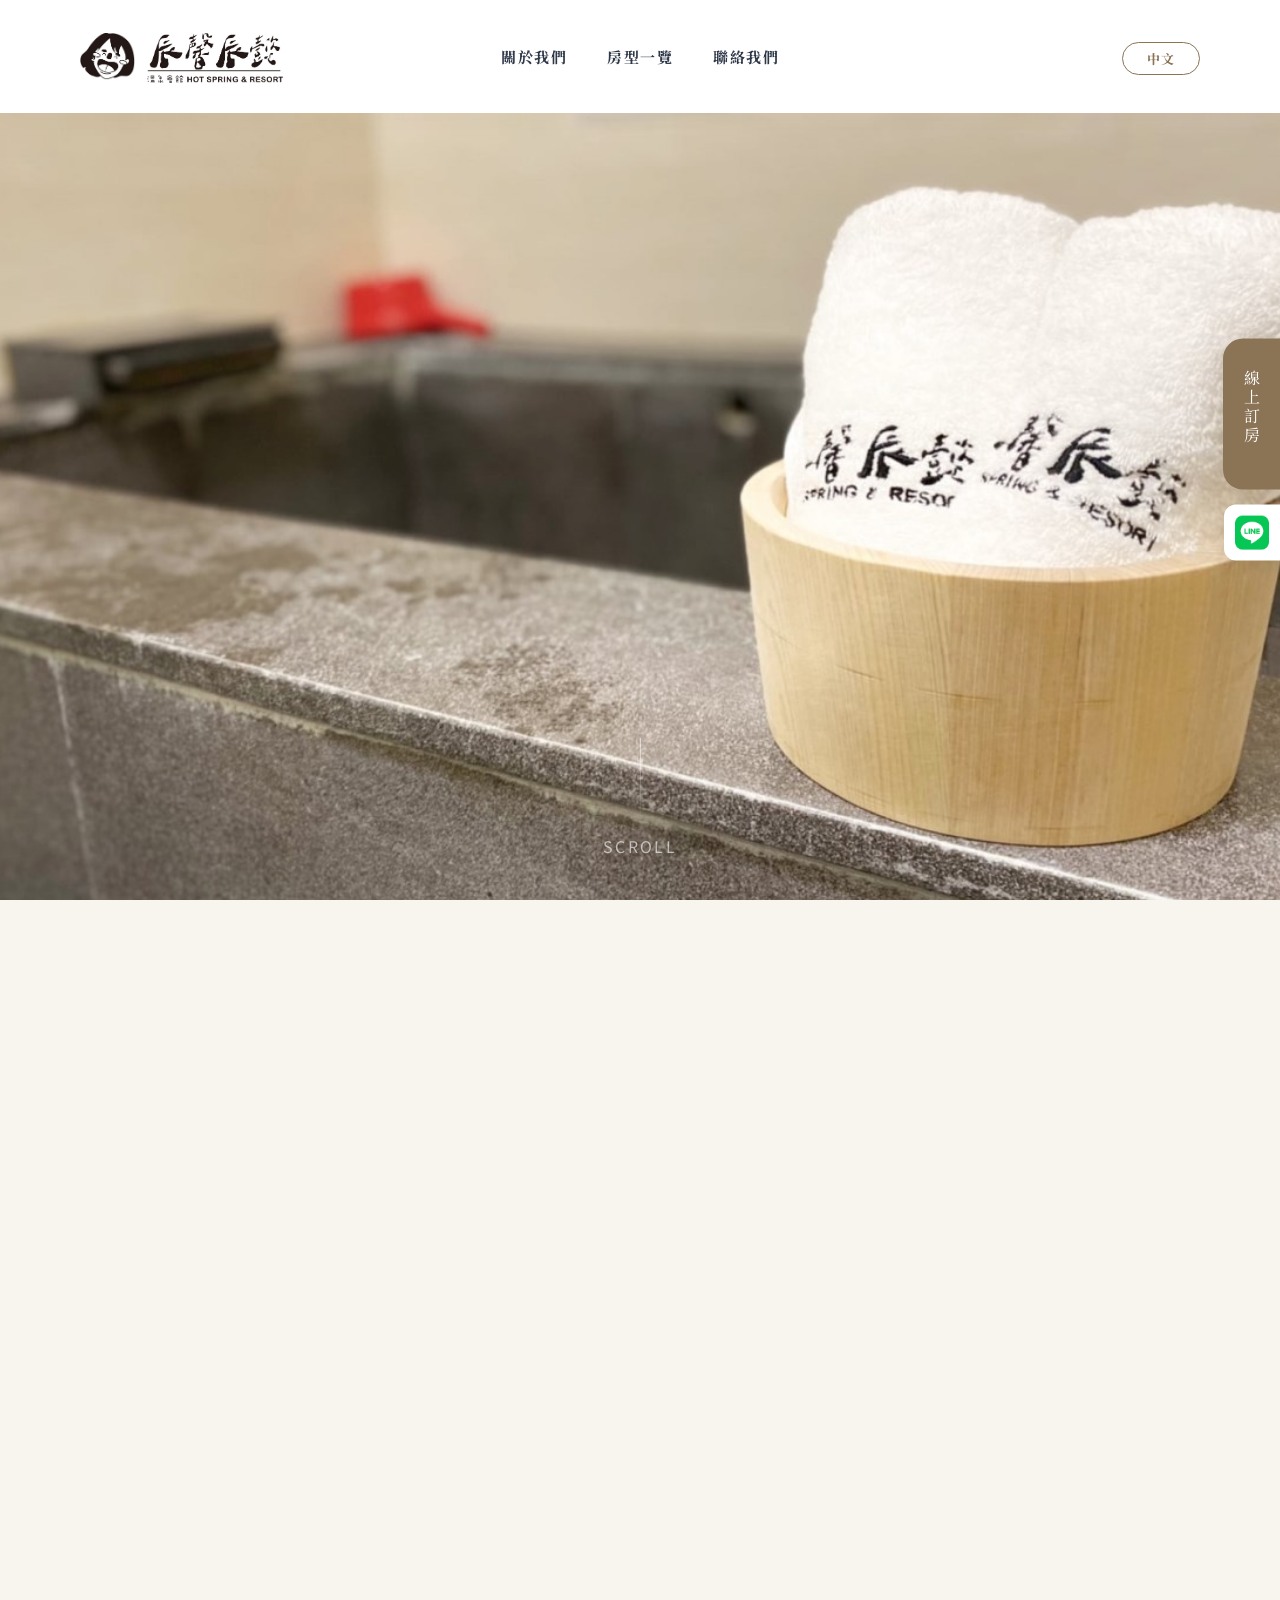
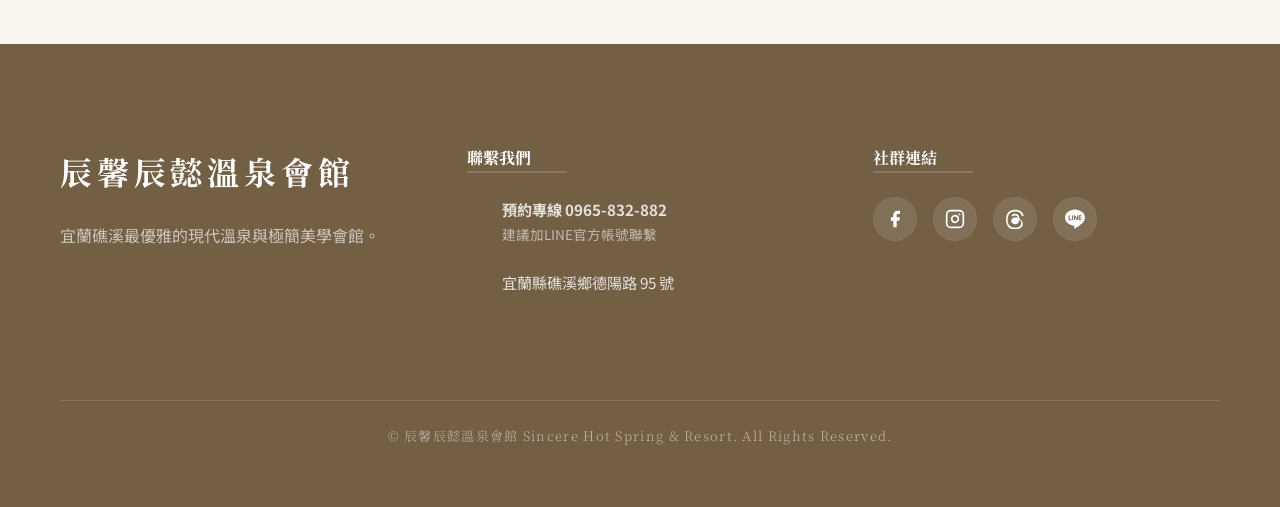
==== commit ba163c3b: "新增英日韓多語言頁面(en/ja/ko.html)，並更新首頁與樣式" ====
--- a/index.html
+++ b/index.html
@@ -1,737 +1,759 @@
-<!DOCTYPE html>
-<html lang="zh-TW">
-
-<head>
-    <meta charset="UTF-8">
-    <meta name="viewport" content="width=device-width, initial-scale=1.0">
-    <title>辰馨辰懿溫泉會館 Sincere Resort｜官方網站</title>
-    <meta name="description" content="辰馨辰懿溫泉會館，座落於宜蘭礁溪，結合現代奢華與禪意美學。提供天然原湯溫泉、精緻早餐與礁溪市景客房。預訂您的礁溪溫泉放鬆之旅。">
-
-    <!-- Open Graph / Meta Tags -->
-    <meta property="og:type" content="website">
-    <meta property="og:title" content="辰馨辰懿溫泉會館｜官方網站">
-    <meta property="og:description" content="辰馨辰懿溫泉會館，座落於宜蘭礁溪，結合現代奢華與禪意美學。提供天然原湯溫泉、精緻早餐與礁溪市景客房。預訂您的礁溪溫泉放鬆之旅。">
-    <meta property="og:image" content="assets/hero.png">
-    <meta property="og:image:width" content="1200">
-    <meta property="og:image:height" content="900">
-
-    <!-- Twitter Card -->
-    <meta name="twitter:card" content="summary_large_image">
-    <meta name="twitter:title" content="辰馨辰懿溫泉會館｜官方網站">
-    <meta name="twitter:description" content="辰馨辰懿溫泉會館，座落於宜蘭礁溪，結合現代奢華與禪意美學。提供天然原湯溫泉、精緻早餐與礁溪市景客房。預訂您的礁溪溫泉放鬆之旅。">
-    <meta name="twitter:image" content="assets/hero.png">
-
-    <!-- Standard Thumbnail for Some Search Platforms -->
-    <meta name="thumbnail" content="assets/hero.png">
-
-    <!-- JSON-LD Structured Data for Local Business -->
-    <script type="application/ld+json">
-    {
-      "@context": "https://schema.org",
-      "@type": "Hotel",
-      "name": "辰馨辰懿溫泉會館",
-      "image": "assets/hero.png",
-      "description": "辰馨辰懿溫泉會館，座落於宜蘭礁溪，結合現代奢華與禪意美學。提供天然原湯溫泉、精緻早餐與礁溪市景客房。預訂您的礁溪溫泉放鬆之旅。",
-      "address": {
-        "@type": "PostalAddress",
-        "streetAddress": "德陽路 95 號",
-        "addressLocality": "礁溪鄉",
-        "addressRegion": "宜蘭縣",
-        "postalCode": "262",
-        "addressCountry": "TW"
-      },
-      "telephone": "0958-423-726"
-    }
-    </script>
-
-    <!-- Fonts -->
-    <link rel="preconnect" href="https://fonts.googleapis.com">
-    <link rel="preconnect" href="https://fonts.gstatic.com" crossorigin>
-    <link
-        href="https://fonts.googleapis.com/css2?family=Noto+Sans+TC:wght@300;400;700&family=Noto+Serif+TC:wght@400;700&family=Playfair+Display:ital,wght@0,400..900;1,400..900&family=Great+Vibes&display=swap"
-        rel="stylesheet">
-
-    <!-- Favicon -->
-    <link rel="icon" type="image/png" sizes="48x48" href="assets/favicon-48.png">
-    <link rel="icon" type="image/png" sizes="96x96" href="assets/favicon-96.png">
-    <link rel="icon" type="image/png" sizes="144x144" href="assets/favicon-144.png">
-    <link rel="apple-touch-icon" href="assets/favicon-144.png">
-
-    <!-- Lucide Icons -->
-    <script src="https://unpkg.com/lucide@latest"></script>
-
-    <!-- GSAP for Animations -->
-    <script src="https://cdnjs.cloudflare.com/ajax/libs/gsap/3.12.2/gsap.min.js"></script>
-    <script src="https://cdnjs.cloudflare.com/ajax/libs/gsap/3.12.2/ScrollTrigger.min.js"></script>
-
-    <link rel="stylesheet" href="style.css">
-</head>
-
-<body>
-
-    <!-- Sticky Navigation -->
-    <nav class="navbar">
-        <div class="nav-container">
-            <div class="logo logo-group mb-0">
-                <img src="assets/icon.png" alt="Icon" class="brand-icon">
-                <img src="assets/logo.png" alt="辰馨辰懿溫泉會館" class="brand-text">
-            </div>
-            <div class="nav-links desktop-only">
-                <a href="#intro">關於我們</a>
-                <a href="#room-types">房型一覽</a>
-                <a href="#footer">聯絡我們</a>
-            </div>
-            <div class="nav-toggle" id="menu-btn">
-                <div class="hamburger"></div>
-            </div>
-        </div>
-    </nav>
-
-    <!-- Mobile Nav Overlay -->
-    <div class="mobile-nav" id="mobile-nav">
-        <button class="mobile-nav-close" id="mobile-nav-close" aria-label="關閉">&times;</button>
-        <nav class="mobile-nav-links">
-            <a href="#intro" class="mobile-nav-link">關於我們</a>
-            <a href="#room-types" class="mobile-nav-link">房型一覽</a>
-            <a href="#footer" class="mobile-nav-link">聯絡我們</a>
-        </nav>
-    </div>
-
-    <!-- Side CTA -->
-    <div class="side-cta">
-        <a href="#booking" class="cta-vertical">
-            <span>線上訂房</span>
-            <i data-lucide="calendar-days"></i>
-        </a>
-        <a href="https://line.me/R/ti/p/@340omfsh" target="_blank" class="line-float-btn"
-            aria-label="Line Official Account">
-            <img src="assets/line.png" alt="LINE 官方帳號" class="line-icon-img">
-        </a>
-    </div>
-
-
-    <!-- Hero Section -->
-    <section class="hero-section" id="hero">
-        <div class="hero-bg">
-            <img src="assets/hero.png" alt="Sincere Hotel Hero">
-            <div class="hero-overlay"></div>
-        </div>
-        <!-- Decorative Icons -->
-        <i data-lucide="sparkles" class="bg-deco-icon bg-deco-1"></i>
-        <i data-lucide="waves" class="bg-deco-icon bg-deco-2"></i>
-        <i data-lucide="sparkle" class="bg-deco-icon bg-deco-6"></i>
-        <i data-lucide="moon-star" class="bg-deco-icon bg-deco-7"></i>
-
-        <div class="hero-content fade-up flex flex-col items-center justify-center">
-            <h1 class="script-font text-white" style="margin-bottom: 16px;">Sincere Hotel</h1>
-            <h2 class="serif text-white"
-                style="letter-spacing: 0.8em; font-size: 1.4rem; margin-bottom: 60px; margin-left: 0.8em; opacity: 0.95;">
-                礁溪・辰馨辰懿</h2>
-            <a href="#booking" class="btn-primary square-btn">線上訂房</a>
-        </div>
-        <div class="scroll-down">
-            <div class="line"></div>
-            <span class="uppercase tracking-widest text-[10px]">Scroll</span>
-        </div>
-    </section>
-
-    <!-- Introduction & Amenities (Elegant Layout) -->
-    <section class="elegant-intro-section" id="intro" style="padding: 120px 0;">
-        <i data-lucide="leaf" class="bg-deco-icon bg-deco-4"></i>
-        <i data-lucide="flower-2" class="bg-deco-icon bg-deco-3"></i>
-        <i data-lucide="leaf" class="bg-deco-icon bg-deco-8"></i>
-        <i data-lucide="flower" class="bg-deco-icon bg-deco-9"></i>
-        <div class="container relative mt-10" id="amenities">
-            <div class="elegant-header fade-up">
-                <div class="vertical-title shadow-text serif">
-                    關<br>於<br>我<br>們
-                </div>
-                <div class="elegant-text">
-                    <p>辰馨辰懿溫泉會館 Sincere Hot Spring & Resort
-                        坐落於宜蘭縣礁溪鄉德陽路，步行即可抵達礁溪老街與湯圍溝公園。館內每間客房皆配置私人岩石浴池，引入合格認證的碳酸氫鈉泉源，俗稱「美人湯」，泡久不皺皮、越泡越水嫩，是礁溪溫泉中最受旅人喜愛的泉質之一。
-                    </p>
-                    <p>我們提供四種精選房型，從溫馨雙人到寬敞四人附露台套房，全館採自助智慧入住設計，讓您隨時保有自在與隱私。友善迎接毛孩同行，並與鄰近早餐店、停車場及在地租車業者合作，為每一段礁溪旅程提供最貼心的安排。
-                    </p>
-                </div>
-            </div>
-
-            <div class="elegant-gallery fade-up" data-delay="0.2">
-                <div class="elegant-gallery-item"><img src="assets/spot.png" alt="天然泉水景致"></div>
-                <div class="elegant-gallery-item"><img src="assets/building.png" alt="頂級旅宿空間"></div>
-                <div class="elegant-gallery-item"><img src="assets/waterfall.png" alt="和風風呂設施"></div>
-            </div>
-        </div>
-    </section>
-
-    <!-- Room Types Showcase -->
-    <section class="rooms-section section-padding" id="room-types">
-        <i data-lucide="mountains" class="bg-deco-icon bg-deco-1"></i>
-        <i data-lucide="thermometer-sun" class="bg-deco-icon bg-deco-5"></i>
-        <i data-lucide="mountain" class="bg-deco-icon bg-deco-10"></i>
-        <i data-lucide="waves" class="bg-deco-icon bg-deco-6"></i>
-        <div class="container">
-            <div class="mb-16 fade-up" style="text-align: center;">
-                <h2 class="serif text-4xl md:text-5xl" style="letter-spacing: 0.1em; color: var(--primary-text);">房型一覽
-                </h2>
-            </div>
-
-            <div class="room-grid">
-                <!-- Room Card 1: 雙人房－附私人衛浴 (201) -->
-                <div class="room-card glass fade-up">
-                    <div class="card-img">
-                        <img src="assets/201/S__4653092_0.jpg" alt="雙人房－附私人衛浴">
-                        <button class="card-gallery-btn" aria-label="查看更多照片" data-room="雙人房－附私人衛浴"
-                            data-images='["assets/201/S__4653083_0.jpg","assets/201/S__4653084_0.jpg","assets/201/S__4653085_0.jpg","assets/201/S__4653086_0.jpg","assets/201/S__4653087_0.jpg","assets/201/S__4653088_0.jpg","assets/201/S__4653089_0.jpg","assets/201/S__4653090_0.jpg","assets/201/S__4653091_0.jpg","assets/201/S__4653092_0.jpg","assets/201/S__4653093.jpg"]'>
-                            <i data-lucide="images"></i> 查看更多照片
-                        </button>
-                    </div>
-                    <div class="card-info">
-                        <h3 class="serif text-2xl mb-2">雙人房－附私人衛浴</h3>
-                        <div class="room-meta mb-6">
-                            <span><i data-lucide="maximize"></i> 33 m²</span>
-                            <span><i data-lucide="users"></i> 2 人</span>
-                            <span><i data-lucide="bed"></i> 一大床</span>
-                            <span><i data-lucide="mountain-snow"></i> 市景</span>
-                        </div>
-                        <div class="card-cta-group">
-                            <span class="cta-label">立即訂房</span>
-                            <div class="booking-links">
-                                <a href="https://www.booking.com/hotel/tw/chen-xin-chen-yi-er-guan.zh-tw.html"
-                                    target="_blank" class="booking-btn">Booking</a>
-                                <a href="https://www.agoda.com/zh-tw/h30053903/hotel/yilan-tw.html" target="_blank"
-                                    class="agoda-btn">Agoda</a>
-                                <a href="https://tw.trip.com/hotels/cityname-hotel-detail-133686693/hotelname/"
-                                    target="_blank" class="trip-btn">Trip.com</a>
-                            </div>
-                        </div>
-                    </div>
-                </div>
-
-                <!-- Room Card 2: 標準雙人房 (301) -->
-                <div class="room-card glass fade-up" data-delay="0.1">
-                    <div class="card-img">
-                        <img src="assets/301/S__4653109_0.jpg" alt="標準雙人房">
-
-                        <button class="card-gallery-btn" aria-label="查看更多照片" data-room="標準雙人房"
-                            data-images='["assets/301/S__4653106_0.jpg","assets/301/S__4653107_0.jpg","assets/301/S__4653108_0.jpg","assets/301/S__4653109_0.jpg","assets/301/S__4653110_0.jpg","assets/301/S__4653111_0.jpg","assets/301/S__4653112_0.jpg","assets/301/S__4653113_0.jpg"]'>
-                            <i data-lucide="images"></i> 查看更多照片
-                        </button>
-                    </div>
-                    <div class="card-info">
-                        <h3 class="serif text-2xl mb-2">標準雙人房</h3>
-                        <div class="room-meta mb-6">
-                            <span><i data-lucide="maximize"></i> 30 m²</span>
-                            <span><i data-lucide="users"></i> 2 人</span>
-                            <span><i data-lucide="bed"></i> 一大床</span>
-                            <span><i data-lucide="mountain-snow"></i> 市景</span>
-                        </div>
-                        <div class="card-cta-group">
-                            <span class="cta-label">立即訂房</span>
-                            <div class="booking-links">
-                                <a href="https://www.booking.com/hotel/tw/chen-xin-chen-yi-er-guan.zh-tw.html"
-                                    target="_blank" class="booking-btn">Booking</a>
-                                <a href="https://www.agoda.com/zh-tw/h30053903/hotel/yilan-tw.html" target="_blank"
-                                    class="agoda-btn">Agoda</a>
-                                <a href="https://tw.trip.com/hotels/cityname-hotel-detail-133686693/hotelname/"
-                                    target="_blank" class="trip-btn">Trip.com</a>
-                            </div>
-                        </div>
-                    </div>
-                </div>
-
-                <!-- Room Card 3: 四人房－附露台 (302) -->
-                <div class="room-card glass fade-up" data-delay="0.2">
-                    <div class="card-img">
-                        <img src="assets/302/S__4653116_0.jpg" alt="四人房－附露台">
-
-                        <button class="card-gallery-btn" aria-label="查看更多照片" data-room="四人房－附露台"
-                            data-images='["assets/302/S__4653116_0.jpg","assets/302/S__4653117_0.jpg","assets/302/S__4653118_0.jpg","assets/302/S__4653119_0.jpg","assets/302/S__4653120_0.jpg","assets/302/S__4653121_0.jpg","assets/302/S__4653122_0.jpg","assets/302/S__4653123_0.jpg","assets/302/S__4653124_0.jpg","assets/302/S__4653125.jpg"]'>
-                            <i data-lucide="images"></i> 查看更多照片
-                        </button>
-                    </div>
-                    <div class="card-info">
-                        <h3 class="serif text-2xl mb-2">四人房－附露台</h3>
-                        <div class="room-meta mb-6">
-                            <span><i data-lucide="maximize"></i> 50 m²</span>
-                            <span><i data-lucide="users"></i> 4 人</span>
-                            <span><i data-lucide="bed"></i> 兩大床</span>
-                            <span><i data-lucide="mountain-snow"></i> 市景</span>
-                        </div>
-                        <div class="card-cta-group">
-                            <span class="cta-label">立即訂房</span>
-                            <div class="booking-links">
-                                <a href="https://www.booking.com/hotel/tw/chen-xin-chen-yi-er-guan.zh-tw.html"
-                                    target="_blank" class="booking-btn">Booking</a>
-                                <a href="https://www.agoda.com/zh-tw/h30053903/hotel/yilan-tw.html" target="_blank"
-                                    class="agoda-btn">Agoda</a>
-                                <a href="https://tw.trip.com/hotels/cityname-hotel-detail-133686693/hotelname/"
-                                    target="_blank" class="trip-btn">Trip.com</a>
-                            </div>
-                        </div>
-                    </div>
-                </div>
-
-                <!-- Room Card 4: 四人房－附浴缸 (202) -->
-                <div class="room-card glass fade-up" data-delay="0.3">
-                    <div class="card-img">
-                        <img src="assets/202/S__4653102_0.jpg" alt="四人房－附浴缸">
-
-                        <button class="card-gallery-btn" aria-label="查看更多照片" data-room="四人房－附浴缸"
-                            data-images='["assets/202/S__4653096_0.jpg","assets/202/S__4653097_0.jpg","assets/202/S__4653098_0.jpg","assets/202/S__4653099_0.jpg","assets/202/S__4653100_0.jpg","assets/202/S__4653101_0.jpg","assets/202/S__4653102_0.jpg","assets/202/S__4653103_0.jpg"]'>
-                            <i data-lucide="images"></i> 查看更多照片
-                        </button>
-                    </div>
-                    <div class="card-info">
-                        <h3 class="serif text-2xl mb-2">四人房－附浴缸</h3>
-                        <div class="room-meta mb-6">
-                            <span><i data-lucide="maximize"></i> 50 m²</span>
-                            <span><i data-lucide="users"></i> 4 人</span>
-                            <span><i data-lucide="bed"></i> 兩大床</span>
-                            <span><i data-lucide="mountain-snow"></i> 市景</span>
-                        </div>
-                        <div class="card-cta-group">
-                            <span class="cta-label">立即訂房</span>
-                            <div class="booking-links">
-                                <a href="https://www.booking.com/hotel/tw/chen-xin-chen-yi-er-guan.zh-tw.html"
-                                    target="_blank" class="booking-btn">Booking</a>
-                                <a href="https://www.agoda.com/zh-tw/h30053903/hotel/yilan-tw.html" target="_blank"
-                                    class="agoda-btn">Agoda</a>
-                                <a href="https://tw.trip.com/hotels/cityname-hotel-detail-133686693/hotelname/"
-                                    target="_blank" class="trip-btn">Trip.com</a>
-                            </div>
-                        </div>
-                    </div>
-                </div>
-            </div>
-        </div>
-    </section>
-
-    <!-- Booking Platforms & Reviews -->
-    <section class="booking-section section-padding bg-slate-50/50" id="booking">
-        <i data-lucide="calendar-check" class="bg-deco-icon bg-deco-2"></i>
-        <i data-lucide="sparkle" class="bg-deco-icon bg-deco-3"></i>
-        <i data-lucide="coffee" class="bg-deco-icon bg-deco-7"></i>
-        <i data-lucide="utensils" class="bg-deco-icon bg-deco-4"></i>
-        <!-- Marquee Reviews -->
-        <div class="marquee-wrapper fade-up" data-delay="0.1" style="margin-bottom: 60px;">
-            <div class="marquee-track">
-                <!-- Group 1 -->
-                <div class="review-card">
-                    <div class="review-header"><span class="user-name">Hsu</span><span class="stars">★★★★★</span></div>
-                    <p class="review-text">住宿離大街及老街走路輕鬆抵達，極為便利的家庭住宿選擇！</p><span class="room-type">四人房－附浴缸</span>
-                </div>
-                <div class="review-card">
-                    <div class="review-header"><span class="user-name">芓臻</span><span class="stars">★★★★★</span></div>
-                    <p class="review-text">房間乾淨程度很棒，附近購物也十分方便，值得推薦！</p><span class="room-type">四人房－附露台</span>
-                </div>
-                <div class="review-card">
-                    <div class="review-header"><span class="user-name">Peiying</span><span class="stars">★★★★★</span>
-                    </div>
-                    <p class="review-text">浴池空間很大，泡湯體驗好極了，非常適合情侶度假。</p><span class="room-type">標準雙人房</span>
-                </div>
-                <div class="review-card">
-                    <div class="review-header"><span class="user-name">亭予</span><span class="stars">★★★★★</span></div>
-                    <p class="review-text">很舒服的住宿體驗，老闆娘親切沒距離感，寵物友善超加分！</p><span class="room-type">標準雙人房</span>
-                </div>
-                <div class="review-card">
-                    <div class="review-header"><span class="user-name">Jackymao</span><span class="stars">★★★★★</span>
-                    </div>
-                    <p class="review-text">除了寵物友善，房間很大還有專屬的超大泡湯池，超級讚！</p><span class="room-type">四人房－附露台</span>
-                </div>
-                <div class="review-card">
-                    <div class="review-header"><span class="user-name">葛先生</span><span class="stars">★★★★★</span></div>
-                    <p class="review-text">泡湯池放水快特別舒服，走出會館就是商店街，生活機能絕佳。</p><span class="room-type">四人房－附露台</span>
-                </div>
-                <div class="review-card">
-                    <div class="review-header"><span class="user-name">奕縣</span><span class="stars">★★★★★</span></div>
-                    <p class="review-text">氣氛舒服，環境舒適，讓人完全放鬆下來的溫泉會館。</p><span class="room-type">標準雙人房</span>
-                </div>
-                <div class="review-card">
-                    <div class="review-header"><span class="user-name">Elaine</span><span class="stars">★★★★★</span>
-                    </div>
-                    <p class="review-text">環境舒適空間蠻大的，寵物友善這點一定要特別讚賞！</p><span class="room-type">雙人房－附私人衛浴</span>
-                </div>
-                <div class="review-card">
-                    <div class="review-header"><span class="user-name">喻喬</span><span class="stars">★★★★★</span></div>
-                    <p class="review-text">空間大床很舒服，房間乾淨無異味，離湯圍溝非常近！</p><span class="room-type">雙人房－附私人衛浴</span>
-                </div>
-                <div class="review-card">
-                    <div class="review-header"><span class="user-name">Chang</span><span class="stars">★★★★★</span>
-                    </div>
-                    <p class="review-text">環境空間寬敞乾淨，還有小和室讓人放鬆，非常適合親子！</p><span class="room-type">四人房－附浴缸</span>
-                </div>
-                <!-- Group 2 (Clone for infinite marquee) -->
-                <div class="review-card">
-                    <div class="review-header"><span class="user-name">Hsu</span><span class="stars">★★★★★</span></div>
-                    <p class="review-text">住宿離大街及老街走路輕鬆抵達，極為便利的家庭住宿選擇！</p><span class="room-type">四人房－附浴缸</span>
-                </div>
-                <div class="review-card">
-                    <div class="review-header"><span class="user-name">芓臻</span><span class="stars">★★★★★</span></div>
-                    <p class="review-text">房間乾淨程度很棒，附近購物也十分方便，值得推薦！</p><span class="room-type">四人房－附露台</span>
-                </div>
-                <div class="review-card">
-                    <div class="review-header"><span class="user-name">Peiying</span><span class="stars">★★★★★</span>
-                    </div>
-                    <p class="review-text">浴池空間很大，泡湯體驗好極了，非常適合情侶度假。</p><span class="room-type">標準雙人房</span>
-                </div>
-                <div class="review-card">
-                    <div class="review-header"><span class="user-name">亭予</span><span class="stars">★★★★★</span></div>
-                    <p class="review-text">很舒服的住宿體驗，老闆娘親切沒距離感，寵物友善超加分！</p><span class="room-type">標準雙人房</span>
-                </div>
-                <div class="review-card">
-                    <div class="review-header"><span class="user-name">Jackymao</span><span class="stars">★★★★★</span>
-                    </div>
-                    <p class="review-text">除了寵物友善，房間很大還有專屬的超大泡湯池，超級讚！</p><span class="room-type">四人房－附露台</span>
-                </div>
-                <div class="review-card">
-                    <div class="review-header"><span class="user-name">葛先生</span><span class="stars">★★★★★</span></div>
-                    <p class="review-text">泡湯池放水快特別舒服，走出會館就是商店街，生活機能絕佳。</p><span class="room-type">四人房－附露台</span>
-                </div>
-                <div class="review-card">
-                    <div class="review-header"><span class="user-name">奕縣</span><span class="stars">★★★★★</span></div>
-                    <p class="review-text">氣氛舒服，環境舒適，讓人完全放鬆下來的溫泉會館。</p><span class="room-type">標準雙人房</span>
-                </div>
-                <div class="review-card">
-                    <div class="review-header"><span class="user-name">Elaine</span><span class="stars">★★★★★</span>
-                    </div>
-                    <p class="review-text">環境舒適空間蠻大的，寵物友善這點一定要特別讚賞！</p><span class="room-type">雙人房－附私人衛浴</span>
-                </div>
-                <div class="review-card">
-                    <div class="review-header"><span class="user-name">喻喬</span><span class="stars">★★★★★</span></div>
-                    <p class="review-text">空間大床很舒服，房間乾淨無異味，離湯圍溝非常近！</p><span class="room-type">雙人房－附私人衛浴</span>
-                </div>
-                <div class="review-card">
-                    <div class="review-header"><span class="user-name">Chang</span><span class="stars">★★★★★</span>
-                    </div>
-                    <p class="review-text">環境空間寬敞乾淨，還有小和室讓人放鬆，非常適合親子！</p><span class="room-type">四人房－附浴缸</span>
-                </div>
-            </div>
-        </div>
-
-        <div class="container mb-20 mt-10 fade-up">
-            <div class="booking-card">
-                <div class="mb-16 fade-up" style="text-align: center;">
-                    <h2 class="serif text-4xl md:text-5xl" style="letter-spacing: 0.1em; color: var(--primary-text);">
-                        線上訂房</h2>
-                </div>
-                <div class="platform-group justify-center">
-                    <a href="https://www.booking.com/hotel/tw/chen-xin-chen-yi-er-guan.zh-tw.html" target="_blank"
-                        class="platform-btn booking-com shadow-sm hover:shadow-xl">
-                        <span>Booking.com</span>
-                        <i data-lucide="external-link"></i>
-                    </a>
-                    <a href="https://www.agoda.com/zh-tw/h30053903/hotel/yilan-tw.html" target="_blank"
-                        class="platform-btn agoda shadow-sm hover:shadow-xl">
-                        <span>Agoda</span>
-                        <i data-lucide="external-link"></i>
-                    </a>
-                    <a href="https://tw.trip.com/hotels/cityname-hotel-detail-133686693/hotelname/" target="_blank"
-                        class="platform-btn trip shadow-sm hover:shadow-xl">
-                        <span>Trip.com</span>
-                        <i data-lucide="external-link"></i>
-                    </a>
-                </div>
-            </div>
-        </div>
-
-
-
-    </section>
-
-    <!-- Notice + FAQ Section -->
-    <section class="faq-section section-padding" id="faq">
-        <i data-lucide="help-circle" class="bg-deco-icon bg-deco-4"></i>
-        <i data-lucide="bath" class="bg-deco-icon bg-deco-5"></i>
-        <i data-lucide="bubbles" class="bg-deco-icon bg-deco-8"></i>
-        <i data-lucide="towel-rack" class="bg-deco-icon bg-deco-9"></i>
-        <div class="container">
-
-            <!-- Notice Section Header -->
-            <div class="mb-12 text-center fade-up">
-                <span
-                    class="inline-block px-4 py-1.5 bg-brand-accent/20 text-brand-text-primary text-[10px] font-bold tracking-widest uppercase rounded-full mb-4"
-                    style="background: rgba(234, 190, 183, 0.25); color: var(--primary-text); font-family: var(--sans-font);">
-                    GUIDELINES
-                </span>
-                <h3 class="serif text-3xl md:text-5xl font-bold mb-5"
-                    style="color: var(--primary-text); letter-spacing: 0.1em; line-height: 1.2;">
-                    入住須知與備註
-                </h3>
-                <p class="body-text opacity-70"
-                    style="letter-spacing: 0.05em; font-size: 1rem; max-width: 600px; margin: 0 auto;">
-                    請在入住前詳閱以下事項，確保您的旅程順暢且舒心
-                </p>
-            </div>
-
-            <!-- 本店備註 -->
-            <div class="notice-card fade-up">
-                <div class="notice-body">
-                    <div class="notice-item">
-                        <i data-lucide="concierge-bell" class="notice-lucide-icon"></i>
-                        <div>
-                            <strong>本館無電梯</strong>，二至三樓需爬樓梯。<br>
-                            車子可暫時停放大門口先下行李（不要擋住隔壁日式料理門口即可）。<br>
-                            本店沒有櫃檯人員，採自行入住方式。如有任何問題，聯繫方式都以 <strong>LINE官方帳號</strong>為主，或撥打手機 <strong>0958-423-726
-                                田小姐</strong>。
-                        </div>
-                    </div>
-                    <div class="notice-item">
-                        <i data-lucide="concierge-bell" class="notice-lucide-icon"></i>
-                        <div>
-                            <strong>遺忘物品或遺失物品</strong><br>
-                            本店不接受後續客人遺忘物品寄回，或貴重物品遺失責任。入住需自行看管個人貴重物品，再請各位貴賓自行保管好或收拾好物品，謝謝。
-                        </div>
-                    </div>
-                </div>
-            </div>
-
-            <!-- FAQ Title -->
-            <div class="faq-title-block fade-up" style="text-align:center; margin: 80px 0 48px;">
-                <h2 class="serif" style="font-size: 2.2rem; letter-spacing: 0.12em; color: var(--primary-text);">常見問題
-                </h2>
-                <p style="color: var(--secondary-text); margin-top: 12px; font-size: 0.95rem; letter-spacing: 0.05em;">
-                    FAQ</p>
-            </div>
-
-            <!-- FAQ Accordion -->
-            <div class="faq-list fade-up">
-
-                <div class="faq-item">
-                    <button class="faq-question" aria-expanded="false">
-                        <span>住宿地址在哪裡？</span>
-                        <i data-lucide="chevron-down" class="faq-chevron"></i>
-                    </button>
-                    <div class="faq-answer">
-                        <p>宜蘭縣礁溪鄉德陽路 95 號。</p>
-                    </div>
-                </div>
-
-                <div class="faq-item">
-                    <button class="faq-question" aria-expanded="false">
-                        <span>停車資訊</span>
-                        <i data-lucide="chevron-down" class="faq-chevron"></i>
-                    </button>
-                    <div class="faq-answer">
-                        <p>白色招牌：<strong>湯圍溝停車場</strong>。有特約停車場提供免費停車使用，空位置都可停放。住宿當日會幫您設定車牌，設定完成後進出感應式閘門無需使用繳費機。<br><br>退房後停車時間不超過
-                            12:00，逾時需自費。</p>
-                    </div>
-                </div>
-
-                <div class="faq-item">
-                    <button class="faq-question" aria-expanded="false">
-                        <span>早餐時間、位置與餐卷使用</span>
-                        <i data-lucide="chevron-down" class="faq-chevron"></i>
-                    </button>
-                    <div class="faq-answer">
-                        <p>早餐店<strong>週四店休</strong>，當日餐費直接扣除房費。<br>
-                            用餐時間：<strong>06:00 – 12:30</strong><br>
-                            雙人房 2 張卷，四人房 4 張卷（1 張 = 現金券 60 元）。<br><br>
-                            早餐位置：本店出門右轉右手邊紫色招牌「<strong>城市漢堡</strong>」。<br>
-                            報上店名「辰馨辰懿」及您的住宿房號即可用餐。</p>
-                    </div>
-                </div>
-
-                <div class="faq-item">
-                    <button class="faq-question" aria-expanded="false">
-                        <span>攜帶寵物須知</span>
-                        <i data-lucide="chevron-down" class="faq-chevron"></i>
-                    </button>
-                    <div class="faq-answer">
-                        <p>🐾 我們<strong>寵物友善</strong>，歡迎攜帶寵物入住，不收押金費用。<br><br>
-                            請遵守：寵物不進浴缸、不上床、不亂大小便，需維持整潔乾淨。<br>
-                            如違反規定，將通知主人並索取 <strong>500–1,000 元</strong>不等的清潔及毀損費用。</p>
-                    </div>
-                </div>
-
-                <div class="faq-item">
-                    <button class="faq-question" aria-expanded="false">
-                        <span>需要租賃機車或汽車代步</span>
-                        <i data-lucide="chevron-down" class="faq-chevron"></i>
-                    </button>
-                    <div class="faq-answer">
-                        <p>有配合業者：<strong>伯達聯合租車</strong><br>
-                            地址：礁溪鄉中山路二段 167 號<br><br>
-                            報本店名「辰馨辰懿溫泉會館」可享：機車折抵 <strong>50 元</strong>，汽車折抵 <strong>200 元</strong>。</p>
-                    </div>
-                </div>
-
-                <div class="faq-item">
-                    <button class="faq-question" aria-expanded="false">
-                        <span>進房時間及退房時間</span>
-                        <i data-lucide="chevron-down" class="faq-chevron"></i>
-                    </button>
-                    <div class="faq-answer">
-                        <p>🔑 <strong>進房：15:00</strong>（如需提早，請提前電話聯繫，依當日房況回覆。）<br>
-                            🔑 <strong>退房：隔日 11:00 前</strong>，鑰匙請放置玄關鞋櫃上，房卡插電的不用拔（退房勿鎖門）。<br><br>
-                            📌 鑰匙及插電卡遺失需賠償 500 元。<br>
-                            📌 有停車的貴客可延後至 12:00 前出欄（貴賓優待）。</p>
-                    </div>
-                </div>
-
-                <div class="faq-item">
-                    <button class="faq-question" aria-expanded="false">
-                        <span>匯款方式</span>
-                        <i data-lucide="chevron-down" class="faq-chevron"></i>
-                    </button>
-                    <div class="faq-answer">
-                        <p>合作金庫（006）<br>
-                            帳號：<strong>5425765721449</strong><br><br>
-                            匯款完成後，請提供帳號末五碼以利核查。</p>
-                    </div>
-                </div>
-
-                <div class="faq-item">
-                    <button class="faq-question" aria-expanded="false">
-                        <span>是否可以電話/LINE預訂？</span>
-                        <i data-lucide="chevron-down" class="faq-chevron"></i>
-                    </button>
-                    <div class="faq-answer">
-                        <p>可以，建議至官方 <strong>LINE 帳號</strong>依照程序完成訂房。</p>
-                    </div>
-                </div>
-
-                <div class="faq-item">
-                    <button class="faq-question" aria-expanded="false">
-                        <span>機車停放位置</span>
-                        <i data-lucide="chevron-down" class="faq-chevron"></i>
-                    </button>
-                    <div class="faq-answer">
-                        <p>機車可停放至本店門口（以不擋住店門及路人行走為原則），或停放對面<strong>福岡機車格</strong>。</p>
-                    </div>
-                </div>
-
-                <div class="faq-item">
-                    <button class="faq-question" aria-expanded="false">
-                        <span>是否有提供嬰兒澡盆？</span>
-                        <i data-lucide="chevron-down" class="faq-chevron"></i>
-                    </button>
-                    <div class="faq-answer">
-                        <p>有的，澡盆放在<strong>二樓置物櫃上方</strong>，可自取使用。</p>
-                    </div>
-                </div>
-
-                <div class="faq-item">
-                    <button class="faq-question" aria-expanded="false">
-                        <span>每間房都有浴缸可泡溫泉嗎？</span>
-                        <i data-lucide="chevron-down" class="faq-chevron"></i>
-                    </button>
-                    <div class="faq-answer">
-                        <p>每間房內都採用<strong>岩石浴池</strong>可供泡湯。<br><br>
-                            本店嚴格遵守合格牌照，泉質屬<strong>碳酸氫鈉泉</strong>（俗稱美人湯）。泡久不皺皮，越泡越美麗 ✨</p>
-                    </div>
-                </div>
-
-                <div class="faq-item">
-                    <button class="faq-question" aria-expanded="false">
-                        <span>是否可加床？</span>
-                        <i data-lucide="chevron-down" class="faq-chevron"></i>
-                    </button>
-                    <div class="faq-answer">
-                        <p>不可加床，依房型人數入住。<strong>0–6 歲兒童不計算人頭</strong>。</p>
-                    </div>
-                </div>
-
-            </div><!-- /faq-list -->
-        </div>
-    </section>
-
-    <!-- Footer -->
-    <footer class="footer-section" id="footer">
-        <i data-lucide="map-pin" class="bg-deco-icon bg-deco-1"></i>
-        <i data-lucide="phone" class="bg-deco-icon bg-deco-5"></i>
-        <div class="container py-20">
-            <div class="footer-grid">
-                <div class="footer-info">
-                    <div class="mb-4">
-                        <span class="footer-logo-text">辰馨辰懿溫泉會館</span>
-                    </div>
-                    <p class="body-text opacity-80" style="max-width: 320px;">宜蘭礁溪最優雅的現代溫泉與極簡美學會館。</p>
-                </div>
-
-                <div class="footer-contact">
-                    <h4 class="serif text-xl border-bottom-accent pb-4 mb-8">聯繫我們</h4>
-                    <ul class="contact-list">
-                        <li>
-                            <i data-lucide="phone"></i>
-                            <div>
-                                <span class="block font-bold mb-1">田小姐 0958-423-726</span>
-                                <span class="block opacity-70 text-sm">建議加LINE官方帳號聯繫</span>
-                            </div>
-                        </li>
-                        <li>
-                            <i data-lucide="map-pin"></i>
-                            <div>
-                                <span class="block">宜蘭縣礁溪鄉德陽路 95 號</span>
-                            </div>
-                        </li>
-                    </ul>
-                </div>
-
-                <div class="footer-social">
-                    <h4 class="serif text-xl border-bottom-accent pb-4 mb-8">社群連結</h4>
-                    <div class="footer-social-icons">
-                        <a href="https://www.facebook.com/sincereresort/" target="_blank" class="social-icon-btn"
-                            aria-label="Facebook">
-                            <svg viewBox="0 0 24 24" width="20" height="20" fill="currentColor">
-                                <path d="M18 2h-3a5 5 0 0 0-5 5v3H7v4h3v8h4v-8h3l1-4h-4V7a1 1 0 0 1 1-1h3z"></path>
-                            </svg>
-                        </a>
-                        <a href="https://www.instagram.com/sincereresort/" target="_blank" class="social-icon-btn"
-                            aria-label="Instagram">
-                            <svg viewBox="0 0 24 24" width="20" height="20" fill="none" stroke="currentColor"
-                                stroke-width="2" stroke-linecap="round" stroke-linejoin="round">
-                                <rect x="2" y="2" width="20" height="20" rx="5" ry="5"></rect>
-                                <path d="M16 11.37A4 4 0 1 1 12.63 8 4 4 0 0 1 16 11.37z"></path>
-                                <line x1="17.5" y1="6.5" x2="17.51" y2="6.5"></line>
-                            </svg>
-                        </a>
-                        <a href="https://www.threads.com/@sincereresort" target="_blank" class="social-icon-btn"
-                            aria-label="Threads">
-                            <svg viewBox="0 0 192 192" width="20" height="20" fill="currentColor"
-                                xmlns="http://www.w3.org/2000/svg">
-                                <path
-                                    d="M141.537 88.9883C140.71 88.5919 139.87 88.2104 139.019 87.8451C137.537 60.5382 122.616 44.905 97.5619 44.745C97.4484 44.7443 97.3355 44.7443 97.222 44.7443C82.2364 44.7443 69.7731 51.1409 62.102 62.7807L75.881 72.2328C81.6116 63.5383 90.6052 61.6848 97.2286 61.6848C97.3051 61.6848 97.3819 61.6848 97.4576 61.6855C105.707 61.7381 111.932 64.1366 115.961 68.814C118.893 72.2193 120.854 76.925 121.825 82.8638C114.511 81.6207 106.601 81.2385 98.145 81.7233C74.3247 83.0954 59.0956 96.9879 60.1301 116.292C60.6536 126.115 65.4535 134.498 73.7135 140.011C80.8264 144.663 89.9917 146.938 99.5058 146.423C111.993 145.74 121.894 140.709 128.854 131.492C134.232 124.333 137.608 115.131 139.093 103.527C145.78 107.457 150.73 112.92 153.336 119.505C157.842 130.931 158.128 149.688 144.396 163.42C132.612 175.204 118.468 180.458 96.9974 180.623C73.2031 180.44 55.0479 173.263 43.0819 159.298C31.7649 146.115 25.9169 126.886 25.7499 102.066C25.9169 77.2458 31.7649 58.0162 43.0819 44.8335C55.0479 30.8686 73.2031 23.6914 96.9974 23.5084C120.956 23.6928 139.338 30.9124 151.526 44.929C157.476 51.7764 161.913 60.4435 164.748 70.6518L180.18 66.2774C176.768 53.7527 171.275 42.9799 163.727 34.1073C148.979 17.0385 127.359 8.01467 97.0995 7.79199H96.9003C66.6596 8.01467 45.0668 17.0385 30.3501 34.1073C17.2066 49.5379 10.4233 71.6608 10.2166 99.972L10.2139 102.066L10.2166 104.16C10.4233 132.471 17.2066 154.594 30.3501 170.025C45.0668 187.093 66.6596 196.117 96.9003 196.34H97.0995C124.588 196.132 144.018 188.968 156.727 176.26C173.312 159.677 172.791 138.384 167.2 124.215C163.13 113.977 155.785 105.597 145.38 99.9772C144.093 96.0325 142.4 92.3719 140.324 89.0526L141.537 88.9883Z" />
-                            </svg>
-                        </a>
-                        <a href="https://line.me/R/ti/p/@340omfsh" target="_blank" class="social-icon-btn"
-                            aria-label="Line">
-                            <svg viewBox="0 0 24 24" width="20" height="20" fill="currentColor"
-                                xmlns="http://www.w3.org/2000/svg">
-                                <path
-                                    d="M19.365 9.863c.349 0 .63.285.63.631 0 .345-.281.63-.63.63H17.61v1.125h1.755c.349 0 .63.283.63.63 0 .344-.281.629-.63.629h-2.386c-.345 0-.627-.285-.627-.629V8.108c0-.345.282-.63.627-.63h2.386c.349 0 .63.285.63.63 0 .349-.281.63-.63.63H17.61v1.125h1.755zm-3.855 3.016c0 .27-.174.51-.432.596-.064.021-.133.031-.199.031-.211 0-.391-.09-.51-.25l-2.443-3.317v2.94c0 .344-.279.629-.631.629-.346 0-.626-.285-.626-.629V8.108c0-.27.173-.51.43-.595.06-.023.136-.033.194-.033.195 0 .375.104.495.254l2.462 3.33V8.108c0-.345.282-.63.63-.63.345 0 .63.285.63.63v4.771zm-5.741 0c0 .344-.282.629-.631.629-.345 0-.627-.285-.627-.629V8.108c0-.345.282-.63.627-.63.349 0 .631.285.631.63v4.771zm-2.466.629H4.917c-.345 0-.63-.285-.63-.629V8.108c0-.345.285-.63.63-.63.348 0 .63.285.63.63v4.141h1.756c.348 0 .629.283.629.63 0 .344-.281.629-.629.629M24 10.314C24 4.943 18.615.572 12 .572S0 4.943 0 10.314c0 4.811 4.27 8.842 10.035 9.608.391.082.923.258 1.058.59.12.301.079.766.038 1.08l-.164 1.02c-.045.301-.24 1.186 1.049.645 1.291-.539 6.916-4.078 9.436-6.975C23.176 14.393 24 12.458 24 10.314" />
-                            </svg>
-                        </a>
-                    </div>
-                </div>
-            </div>
-            <div class="footer-bottom custom-copyright">
-                &copy; 辰馨辰懿溫泉會館 Sincere Hot Spring & Resort. All Rights Reserved.
-            </div>
-        </div>
-    </footer>
-
-    <!-- Gallery Lightbox Modal -->
-    <div class="gallery-modal" id="gallery-modal" role="dialog" aria-modal="true">
-        <button class="gallery-modal-close" id="gallery-modal-close" aria-label="關閉">&times;</button>
-        <div class="gallery-modal-header">
-            <span class="gallery-room-name" id="gallery-room-name"></span>
-            <span class="gallery-counter" id="gallery-counter"></span>
-        </div>
-        <div class="gallery-modal-body">
-            <button class="gallery-nav gallery-prev" id="gallery-prev" aria-label="上一張">
-                <i data-lucide="chevron-left"></i>
-            </button>
-            <div class="gallery-img-wrap">
-                <img src="" alt="室內照片" id="gallery-main-img">
-            </div>
-            <button class="gallery-nav gallery-next" id="gallery-next" aria-label="下一張">
-                <i data-lucide="chevron-right"></i>
-            </button>
-        </div>
-        <div class="gallery-thumbs" id="gallery-thumbs"></div>
-    </div>
-
-    <script src="main.js"></script>
-</body>
-
+<!DOCTYPE html>
+<html lang="zh-TW">
+
+<head>
+    <meta charset="UTF-8">
+    <meta name="viewport" content="width=device-width, initial-scale=1.0">
+    <title>辰馨辰懿溫泉會館 Sincere Resort｜官方網站</title>
+    <meta name="description" content="辰馨辰懿溫泉會館，座落於宜蘭礁溪，結合現代奢華與禪意美學。提供天然原湯溫泉、精緻早餐與礁溪市景客房。預訂您的礁溪溫泉放鬆之旅。">
+
+    <!-- Open Graph / Meta Tags -->
+    <meta property="og:type" content="website">
+    <meta property="og:title" content="辰馨辰懿溫泉會館｜官方網站">
+    <meta property="og:description" content="辰馨辰懿溫泉會館，座落於宜蘭礁溪，結合現代奢華與禪意美學。提供天然原湯溫泉、精緻早餐與礁溪市景客房。預訂您的礁溪溫泉放鬆之旅。">
+    <meta property="og:image" content="assets/hero.png">
+    <meta property="og:image:width" content="1200">
+    <meta property="og:image:height" content="900">
+
+    <!-- Twitter Card -->
+    <meta name="twitter:card" content="summary_large_image">
+    <meta name="twitter:title" content="辰馨辰懿溫泉會館｜官方網站">
+    <meta name="twitter:description" content="辰馨辰懿溫泉會館，座落於宜蘭礁溪，結合現代奢華與禪意美學。提供天然原湯溫泉、精緻早餐與礁溪市景客房。預訂您的礁溪溫泉放鬆之旅。">
+    <meta name="twitter:image" content="assets/hero.png">
+
+    <!-- Standard Thumbnail for Some Search Platforms -->
+    <meta name="thumbnail" content="assets/hero.png">
+
+    <!-- JSON-LD Structured Data for Local Business -->
+    <script type="application/ld+json">
+    {
+      "@context": "https://schema.org",
+      "@type": "Hotel",
+      "name": "辰馨辰懿溫泉會館",
+      "image": "assets/hero.png",
+      "description": "辰馨辰懿溫泉會館，座落於宜蘭礁溪，結合現代奢華與禪意美學。提供天然原湯溫泉、精緻早餐與礁溪市景客房。預訂您的礁溪溫泉放鬆之旅。",
+      "address": {
+        "@type": "PostalAddress",
+        "streetAddress": "德陽路 95 號",
+        "addressLocality": "礁溪鄉",
+        "addressRegion": "宜蘭縣",
+        "postalCode": "262",
+        "addressCountry": "TW"
+      },
+      "telephone": "0965-832-882"
+    }
+    </script>
+
+    <!-- Fonts -->
+    <link rel="preconnect" href="https://fonts.googleapis.com">
+    <link rel="preconnect" href="https://fonts.gstatic.com" crossorigin>
+    <link
+        href="https://fonts.googleapis.com/css2?family=Noto+Sans+TC:wght@300;400;700&family=Noto+Serif+TC:wght@400;700&family=Playfair+Display:ital,wght@0,400..900;1,400..900&family=Great+Vibes&display=swap"
+        rel="stylesheet">
+
+    <!-- Favicon -->
+    <link rel="icon" type="image/png" sizes="48x48" href="assets/favicon-48.png">
+    <link rel="icon" type="image/png" sizes="96x96" href="assets/favicon-96.png">
+    <link rel="icon" type="image/png" sizes="144x144" href="assets/favicon-144.png">
+    <link rel="apple-touch-icon" href="assets/favicon-144.png">
+
+    <!-- Lucide Icons -->
+    <script src="https://unpkg.com/lucide@latest"></script>
+
+    <!-- GSAP for Animations -->
+    <script src="https://cdnjs.cloudflare.com/ajax/libs/gsap/3.12.2/gsap.min.js"></script>
+    <script src="https://cdnjs.cloudflare.com/ajax/libs/gsap/3.12.2/ScrollTrigger.min.js"></script>
+
+    <link rel="stylesheet" href="style.css">
+</head>
+
+<body>
+
+    <!-- Sticky Navigation -->
+    <nav class="navbar">
+        <div class="nav-container">
+            <div class="logo logo-group mb-0">
+                <img src="assets/icon.png" alt="Icon" class="brand-icon">
+                <img src="assets/logo.png" alt="辰馨辰懿溫泉會館" class="brand-text">
+            </div>
+            <div class="nav-links desktop-only">
+                <a href="#intro">關於我們</a>
+                <a href="#room-types">房型一覽</a>
+                <a href="#footer">聯絡我們</a>
+            </div>
+            <div class="nav-lang desktop-only">
+                <div class="lang-dropdown">
+                    <button class="lang-dropdown-btn" aria-label="切換語言" aria-haspopup="true">
+                        <i data-lucide="globe"></i>中文<i data-lucide="chevron-down" class="lang-chevron"></i>
+                    </button>
+                    <div class="lang-dropdown-menu">
+                        <a href="en.html">EN</a>
+                        <a href="ja.html">日本語</a>
+                        <a href="ko.html">한국어</a>
+                    </div>
+                </div>
+            </div>
+            <div class="nav-toggle" id="menu-btn">
+                <div class="hamburger"></div>
+            </div>
+        </div>
+    </nav>
+
+    <!-- Mobile Nav Overlay -->
+    <div class="mobile-nav" id="mobile-nav">
+        <button class="mobile-nav-close" id="mobile-nav-close" aria-label="關閉">&times;</button>
+        <nav class="mobile-nav-links">
+            <a href="#intro" class="mobile-nav-link">關於我們</a>
+            <a href="#room-types" class="mobile-nav-link">房型一覽</a>
+            <a href="#footer" class="mobile-nav-link">聯絡我們</a>
+            <div class="mobile-lang-group">
+                <a href="en.html" class="mobile-nav-link lang-switch">EN</a>
+                <a href="ja.html" class="mobile-nav-link lang-switch">日本語</a>
+                <a href="ko.html" class="mobile-nav-link lang-switch">한국어</a>
+            </div>
+        </nav>
+    </div>
+
+    <!-- Side CTA -->
+    <div class="side-cta">
+        <a href="#booking" class="cta-vertical">
+            <span>線上訂房</span>
+            <i data-lucide="calendar-days"></i>
+        </a>
+        <a href="https://line.me/R/ti/p/@340omfsh" target="_blank" class="line-float-btn"
+            aria-label="Line Official Account">
+            <img src="assets/line.png" alt="LINE 官方帳號" class="line-icon-img">
+        </a>
+    </div>
+
+
+    <!-- Hero Section -->
+    <section class="hero-section" id="hero">
+        <div class="hero-bg">
+            <img src="assets/hero.png" alt="Sincere Hotel Hero">
+            <div class="hero-overlay"></div>
+        </div>
+        <!-- Decorative Icons -->
+        <i data-lucide="sparkles" class="bg-deco-icon bg-deco-1"></i>
+        <i data-lucide="waves" class="bg-deco-icon bg-deco-2"></i>
+        <i data-lucide="sparkle" class="bg-deco-icon bg-deco-6"></i>
+        <i data-lucide="moon-star" class="bg-deco-icon bg-deco-7"></i>
+
+        <div class="hero-content fade-up flex flex-col items-center justify-center">
+            <h1 class="script-font text-white" style="margin-bottom: 16px;">Sincere Hotel</h1>
+            <h2 class="serif text-white"
+                style="letter-spacing: 0.8em; font-size: 1.4rem; margin-bottom: 60px; margin-left: 0.8em; opacity: 0.95;">
+                礁溪・辰馨辰懿</h2>
+            <a href="#booking" class="btn-primary square-btn">線上訂房</a>
+        </div>
+        <div class="scroll-down">
+            <div class="line"></div>
+            <span class="uppercase tracking-widest text-[10px]">Scroll</span>
+        </div>
+    </section>
+
+    <!-- Introduction & Amenities (Elegant Layout) -->
+    <section class="elegant-intro-section" id="intro" style="padding: 120px 0;">
+        <i data-lucide="leaf" class="bg-deco-icon bg-deco-4"></i>
+        <i data-lucide="flower-2" class="bg-deco-icon bg-deco-3"></i>
+        <i data-lucide="leaf" class="bg-deco-icon bg-deco-8"></i>
+        <i data-lucide="flower" class="bg-deco-icon bg-deco-9"></i>
+        <div class="container relative mt-10" id="amenities">
+            <div class="elegant-header fade-up">
+                <div class="vertical-title shadow-text serif">
+                    關<br>於<br>我<br>們
+                </div>
+                <div class="elegant-text">
+                    <p>辰馨辰懿溫泉會館 Sincere Hot Spring & Resort
+                        坐落於宜蘭縣礁溪鄉德陽路，步行即可抵達礁溪老街與湯圍溝公園。館內每間客房皆配置私人岩石浴池，引入合格認證的碳酸氫鈉泉源，俗稱「美人湯」，泡久不皺皮、越泡越水嫩，是礁溪溫泉中最受旅人喜愛的泉質之一。
+                    </p>
+                    <p>我們提供四種精選房型，從溫馨雙人到寬敞四人附露台套房，全館採自助智慧入住設計，讓您隨時保有自在與隱私。友善迎接毛孩同行，並與鄰近早餐店、停車場及在地租車業者合作，為每一段礁溪旅程提供最貼心的安排。
+                    </p>
+                </div>
+            </div>
+
+            <div class="elegant-gallery fade-up" data-delay="0.2">
+                <div class="elegant-gallery-item"><img src="assets/spot.png" alt="天然泉水景致"></div>
+                <div class="elegant-gallery-item"><img src="assets/building.png" alt="頂級旅宿空間"></div>
+                <div class="elegant-gallery-item"><img src="assets/waterfall.png" alt="和風風呂設施"></div>
+            </div>
+        </div>
+    </section>
+
+    <!-- Room Types Showcase -->
+    <section class="rooms-section section-padding" id="room-types">
+        <i data-lucide="mountains" class="bg-deco-icon bg-deco-1"></i>
+        <i data-lucide="thermometer-sun" class="bg-deco-icon bg-deco-5"></i>
+        <i data-lucide="mountain" class="bg-deco-icon bg-deco-10"></i>
+        <i data-lucide="waves" class="bg-deco-icon bg-deco-6"></i>
+        <div class="container">
+            <div class="mb-16 fade-up" style="text-align: center;">
+                <h2 class="serif text-4xl md:text-5xl" style="letter-spacing: 0.1em; color: var(--primary-text);">房型一覽
+                </h2>
+            </div>
+
+            <div class="room-grid">
+                <!-- Room Card 1: 雙人房－附私人衛浴 (201) -->
+                <div class="room-card glass fade-up">
+                    <div class="card-img">
+                        <img src="assets/201/S__4653092_0.jpg" alt="雙人房－附私人衛浴">
+                        <button class="card-gallery-btn" aria-label="查看更多照片" data-room="雙人房－附私人衛浴"
+                            data-images='["assets/201/S__4653083_0.jpg","assets/201/S__4653084_0.jpg","assets/201/S__4653085_0.jpg","assets/201/S__4653086_0.jpg","assets/201/S__4653087_0.jpg","assets/201/S__4653088_0.jpg","assets/201/S__4653089_0.jpg","assets/201/S__4653090_0.jpg","assets/201/S__4653091_0.jpg","assets/201/S__4653092_0.jpg","assets/201/S__4653093.jpg"]'>
+                            <i data-lucide="images"></i> 查看更多照片
+                        </button>
+                    </div>
+                    <div class="card-info">
+                        <h3 class="serif text-2xl mb-2">雙人房－附私人衛浴（二樓201號雙人房）</h3>
+                        <div class="room-meta mb-6">
+                            <span><i data-lucide="maximize"></i> 33 m²</span>
+                            <span><i data-lucide="users"></i> 2 人</span>
+                            <span><i data-lucide="bed"></i> 一大床</span>
+                            <span><i data-lucide="mountain-snow"></i> 市景</span>
+                        </div>
+                        <div class="card-cta-group">
+                            <span class="cta-label">立即訂房</span>
+                            <div class="booking-links">
+                                <a href="https://www.booking.com/hotel/tw/chen-xin-chen-yi-er-guan.zh-tw.html"
+                                    target="_blank" class="booking-btn">Booking</a>
+                                <a href="https://www.agoda.com/zh-tw/h30053903/hotel/yilan-tw.html" target="_blank"
+                                    class="agoda-btn">Agoda</a>
+                                <a href="https://tw.trip.com/hotels/cityname-hotel-detail-133686693/hotelname/"
+                                    target="_blank" class="trip-btn">Trip.com</a>
+                            </div>
+                        </div>
+                    </div>
+                </div>
+
+                <!-- Room Card 2: 標準雙人房 (301) -->
+                <div class="room-card glass fade-up" data-delay="0.1">
+                    <div class="card-img">
+                        <img src="assets/301/S__4653109_0.jpg" alt="標準雙人房">
+
+                        <button class="card-gallery-btn" aria-label="查看更多照片" data-room="標準雙人房"
+                            data-images='["assets/301/S__4653106_0.jpg","assets/301/S__4653107_0.jpg","assets/301/S__4653108_0.jpg","assets/301/S__4653109_0.jpg","assets/301/S__4653110_0.jpg","assets/301/S__4653111_0.jpg","assets/301/S__4653112_0.jpg","assets/301/S__4653113_0.jpg"]'>
+                            <i data-lucide="images"></i> 查看更多照片
+                        </button>
+                    </div>
+                    <div class="card-info">
+                        <h3 class="serif text-2xl mb-2">標準雙人房（三樓301號雙人房）</h3>
+                        <div class="room-meta mb-6">
+                            <span><i data-lucide="maximize"></i> 30 m²</span>
+                            <span><i data-lucide="users"></i> 2 人</span>
+                            <span><i data-lucide="bed"></i> 一大床</span>
+                            <span><i data-lucide="mountain-snow"></i> 市景</span>
+                        </div>
+                        <div class="card-cta-group">
+                            <span class="cta-label">立即訂房</span>
+                            <div class="booking-links">
+                                <a href="https://www.booking.com/hotel/tw/chen-xin-chen-yi-er-guan.zh-tw.html"
+                                    target="_blank" class="booking-btn">Booking</a>
+                                <a href="https://www.agoda.com/zh-tw/h30053903/hotel/yilan-tw.html" target="_blank"
+                                    class="agoda-btn">Agoda</a>
+                                <a href="https://tw.trip.com/hotels/cityname-hotel-detail-133686693/hotelname/"
+                                    target="_blank" class="trip-btn">Trip.com</a>
+                            </div>
+                        </div>
+                    </div>
+                </div>
+
+                <!-- Room Card 3: 四人房－附露台 (302) -->
+                <div class="room-card glass fade-up" data-delay="0.2">
+                    <div class="card-img">
+                        <img src="assets/302/S__4653116_0.jpg" alt="四人房－附露台">
+
+                        <button class="card-gallery-btn" aria-label="查看更多照片" data-room="四人房－附露台"
+                            data-images='["assets/302/S__4653116_0.jpg","assets/302/S__4653117_0.jpg","assets/302/S__4653118_0.jpg","assets/302/S__4653119_0.jpg","assets/302/S__4653120_0.jpg","assets/302/S__4653121_0.jpg","assets/302/S__4653122_0.jpg","assets/302/S__4653123_0.jpg","assets/302/S__4653124_0.jpg","assets/302/S__4653125.jpg"]'>
+                            <i data-lucide="images"></i> 查看更多照片
+                        </button>
+                    </div>
+                    <div class="card-info">
+                        <h3 class="serif text-2xl mb-2">四人房－附露台（三樓302號四人房）</h3>
+                        <div class="room-meta mb-6">
+                            <span><i data-lucide="maximize"></i> 50 m²</span>
+                            <span><i data-lucide="users"></i> 4 人</span>
+                            <span><i data-lucide="bed"></i> 兩大床</span>
+                            <span><i data-lucide="mountain-snow"></i> 市景</span>
+                        </div>
+                        <div class="card-cta-group">
+                            <span class="cta-label">立即訂房</span>
+                            <div class="booking-links">
+                                <a href="https://www.booking.com/hotel/tw/chen-xin-chen-yi-er-guan.zh-tw.html"
+                                    target="_blank" class="booking-btn">Booking</a>
+                                <a href="https://www.agoda.com/zh-tw/h30053903/hotel/yilan-tw.html" target="_blank"
+                                    class="agoda-btn">Agoda</a>
+                                <a href="https://tw.trip.com/hotels/cityname-hotel-detail-133686693/hotelname/"
+                                    target="_blank" class="trip-btn">Trip.com</a>
+                            </div>
+                        </div>
+                    </div>
+                </div>
+
+                <!-- Room Card 4: 四人房－附浴缸 (202) -->
+                <div class="room-card glass fade-up" data-delay="0.3">
+                    <div class="card-img">
+                        <img src="assets/202/S__4653102_0.jpg" alt="四人房－附浴缸">
+
+                        <button class="card-gallery-btn" aria-label="查看更多照片" data-room="四人房－附浴缸"
+                            data-images='["assets/202/S__4653096_0.jpg","assets/202/S__4653097_0.jpg","assets/202/S__4653098_0.jpg","assets/202/S__4653099_0.jpg","assets/202/S__4653100_0.jpg","assets/202/S__4653101_0.jpg","assets/202/S__4653102_0.jpg","assets/202/S__4653103_0.jpg"]'>
+                            <i data-lucide="images"></i> 查看更多照片
+                        </button>
+                    </div>
+                    <div class="card-info">
+                        <h3 class="serif text-2xl mb-2">四人房－附浴缸（二樓202號四人房）</h3>
+                        <div class="room-meta mb-6">
+                            <span><i data-lucide="maximize"></i> 50 m²</span>
+                            <span><i data-lucide="users"></i> 4 人</span>
+                            <span><i data-lucide="bed"></i> 兩大床</span>
+                            <span><i data-lucide="mountain-snow"></i> 市景</span>
+                        </div>
+                        <div class="card-cta-group">
+                            <span class="cta-label">立即訂房</span>
+                            <div class="booking-links">
+                                <a href="https://www.booking.com/hotel/tw/chen-xin-chen-yi-er-guan.zh-tw.html"
+                                    target="_blank" class="booking-btn">Booking</a>
+                                <a href="https://www.agoda.com/zh-tw/h30053903/hotel/yilan-tw.html" target="_blank"
+                                    class="agoda-btn">Agoda</a>
+                                <a href="https://tw.trip.com/hotels/cityname-hotel-detail-133686693/hotelname/"
+                                    target="_blank" class="trip-btn">Trip.com</a>
+                            </div>
+                        </div>
+                    </div>
+                </div>
+            </div>
+        </div>
+    </section>
+
+    <!-- Booking Platforms & Reviews -->
+    <section class="booking-section section-padding bg-slate-50/50" id="booking">
+        <i data-lucide="calendar-check" class="bg-deco-icon bg-deco-2"></i>
+        <i data-lucide="sparkle" class="bg-deco-icon bg-deco-3"></i>
+        <i data-lucide="coffee" class="bg-deco-icon bg-deco-7"></i>
+        <i data-lucide="utensils" class="bg-deco-icon bg-deco-4"></i>
+        <!-- Marquee Reviews -->
+        <div class="marquee-wrapper fade-up" data-delay="0.1" style="margin-bottom: 60px;">
+            <div class="marquee-track">
+                <!-- Group 1 -->
+                <div class="review-card">
+                    <div class="review-header"><span class="user-name">Hsu</span><span class="stars">★★★★★</span></div>
+                    <p class="review-text">住宿離大街及老街走路輕鬆抵達，極為便利的家庭住宿選擇！</p><span class="room-type">四人房－附浴缸</span>
+                </div>
+                <div class="review-card">
+                    <div class="review-header"><span class="user-name">芓臻</span><span class="stars">★★★★★</span></div>
+                    <p class="review-text">房間乾淨程度很棒，附近購物也十分方便，值得推薦！</p><span class="room-type">四人房－附露台</span>
+                </div>
+                <div class="review-card">
+                    <div class="review-header"><span class="user-name">Peiying</span><span class="stars">★★★★★</span>
+                    </div>
+                    <p class="review-text">浴池空間很大，泡湯體驗好極了，非常適合情侶度假。</p><span class="room-type">標準雙人房</span>
+                </div>
+                <div class="review-card">
+                    <div class="review-header"><span class="user-name">亭予</span><span class="stars">★★★★★</span></div>
+                    <p class="review-text">很舒服的住宿體驗，老闆娘親切沒距離感，寵物友善超加分！</p><span class="room-type">標準雙人房</span>
+                </div>
+                <div class="review-card">
+                    <div class="review-header"><span class="user-name">Jackymao</span><span class="stars">★★★★★</span>
+                    </div>
+                    <p class="review-text">除了寵物友善，房間很大還有專屬的超大泡湯池，超級讚！</p><span class="room-type">四人房－附露台</span>
+                </div>
+                <div class="review-card">
+                    <div class="review-header"><span class="user-name">葛先生</span><span class="stars">★★★★★</span></div>
+                    <p class="review-text">泡湯池放水快特別舒服，走出會館就是商店街，生活機能絕佳。</p><span class="room-type">四人房－附露台</span>
+                </div>
+                <div class="review-card">
+                    <div class="review-header"><span class="user-name">奕縣</span><span class="stars">★★★★★</span></div>
+                    <p class="review-text">氣氛舒服，環境舒適，讓人完全放鬆下來的溫泉會館。</p><span class="room-type">標準雙人房</span>
+                </div>
+                <div class="review-card">
+                    <div class="review-header"><span class="user-name">Elaine</span><span class="stars">★★★★★</span>
+                    </div>
+                    <p class="review-text">環境舒適空間蠻大的，寵物友善這點一定要特別讚賞！</p><span class="room-type">雙人房－附私人衛浴</span>
+                </div>
+                <div class="review-card">
+                    <div class="review-header"><span class="user-name">喻喬</span><span class="stars">★★★★★</span></div>
+                    <p class="review-text">空間大床很舒服，房間乾淨無異味，離湯圍溝非常近！</p><span class="room-type">雙人房－附私人衛浴</span>
+                </div>
+                <div class="review-card">
+                    <div class="review-header"><span class="user-name">Chang</span><span class="stars">★★★★★</span>
+                    </div>
+                    <p class="review-text">環境空間寬敞乾淨，還有小和室讓人放鬆，非常適合親子！</p><span class="room-type">四人房－附浴缸</span>
+                </div>
+                <!-- Group 2 (Clone for infinite marquee) -->
+                <div class="review-card">
+                    <div class="review-header"><span class="user-name">Hsu</span><span class="stars">★★★★★</span></div>
+                    <p class="review-text">住宿離大街及老街走路輕鬆抵達，極為便利的家庭住宿選擇！</p><span class="room-type">四人房－附浴缸</span>
+                </div>
+                <div class="review-card">
+                    <div class="review-header"><span class="user-name">芓臻</span><span class="stars">★★★★★</span></div>
+                    <p class="review-text">房間乾淨程度很棒，附近購物也十分方便，值得推薦！</p><span class="room-type">四人房－附露台</span>
+                </div>
+                <div class="review-card">
+                    <div class="review-header"><span class="user-name">Peiying</span><span class="stars">★★★★★</span>
+                    </div>
+                    <p class="review-text">浴池空間很大，泡湯體驗好極了，非常適合情侶度假。</p><span class="room-type">標準雙人房</span>
+                </div>
+                <div class="review-card">
+                    <div class="review-header"><span class="user-name">亭予</span><span class="stars">★★★★★</span></div>
+                    <p class="review-text">很舒服的住宿體驗，老闆娘親切沒距離感，寵物友善超加分！</p><span class="room-type">標準雙人房</span>
+                </div>
+                <div class="review-card">
+                    <div class="review-header"><span class="user-name">Jackymao</span><span class="stars">★★★★★</span>
+                    </div>
+                    <p class="review-text">除了寵物友善，房間很大還有專屬的超大泡湯池，超級讚！</p><span class="room-type">四人房－附露台</span>
+                </div>
+                <div class="review-card">
+                    <div class="review-header"><span class="user-name">葛先生</span><span class="stars">★★★★★</span></div>
+                    <p class="review-text">泡湯池放水快特別舒服，走出會館就是商店街，生活機能絕佳。</p><span class="room-type">四人房－附露台</span>
+                </div>
+                <div class="review-card">
+                    <div class="review-header"><span class="user-name">奕縣</span><span class="stars">★★★★★</span></div>
+                    <p class="review-text">氣氛舒服，環境舒適，讓人完全放鬆下來的溫泉會館。</p><span class="room-type">標準雙人房</span>
+                </div>
+                <div class="review-card">
+                    <div class="review-header"><span class="user-name">Elaine</span><span class="stars">★★★★★</span>
+                    </div>
+                    <p class="review-text">環境舒適空間蠻大的，寵物友善這點一定要特別讚賞！</p><span class="room-type">雙人房－附私人衛浴</span>
+                </div>
+                <div class="review-card">
+                    <div class="review-header"><span class="user-name">喻喬</span><span class="stars">★★★★★</span></div>
+                    <p class="review-text">空間大床很舒服，房間乾淨無異味，離湯圍溝非常近！</p><span class="room-type">雙人房－附私人衛浴</span>
+                </div>
+                <div class="review-card">
+                    <div class="review-header"><span class="user-name">Chang</span><span class="stars">★★★★★</span>
+                    </div>
+                    <p class="review-text">環境空間寬敞乾淨，還有小和室讓人放鬆，非常適合親子！</p><span class="room-type">四人房－附浴缸</span>
+                </div>
+            </div>
+        </div>
+
+        <div class="container mb-20 mt-10 fade-up">
+            <div class="booking-card">
+                <div class="mb-16 fade-up" style="text-align: center;">
+                    <h2 class="serif text-4xl md:text-5xl" style="letter-spacing: 0.1em; color: var(--primary-text);">
+                        線上訂房</h2>
+                </div>
+                <div class="platform-group justify-center">
+                    <a href="https://www.booking.com/hotel/tw/chen-xin-chen-yi-er-guan.zh-tw.html" target="_blank"
+                        class="platform-btn booking-com shadow-sm hover:shadow-xl">
+                        <span>Booking.com</span>
+                        <i data-lucide="external-link"></i>
+                    </a>
+                    <a href="https://www.agoda.com/zh-tw/h30053903/hotel/yilan-tw.html" target="_blank"
+                        class="platform-btn agoda shadow-sm hover:shadow-xl">
+                        <span>Agoda</span>
+                        <i data-lucide="external-link"></i>
+                    </a>
+                    <a href="https://tw.trip.com/hotels/cityname-hotel-detail-133686693/hotelname/" target="_blank"
+                        class="platform-btn trip shadow-sm hover:shadow-xl">
+                        <span>Trip.com</span>
+                        <i data-lucide="external-link"></i>
+                    </a>
+                </div>
+            </div>
+        </div>
+
+
+
+    </section>
+
+    <!-- Notice + FAQ Section -->
+    <section class="faq-section section-padding" id="faq">
+        <i data-lucide="help-circle" class="bg-deco-icon bg-deco-4"></i>
+        <i data-lucide="bath" class="bg-deco-icon bg-deco-5"></i>
+        <i data-lucide="bubbles" class="bg-deco-icon bg-deco-8"></i>
+        <i data-lucide="towel-rack" class="bg-deco-icon bg-deco-9"></i>
+        <div class="container">
+
+            <!-- Notice Section Header -->
+            <div class="mb-12 text-center fade-up">
+                <span
+                    class="inline-block px-4 py-1.5 bg-brand-accent/20 text-brand-text-primary text-[10px] font-bold tracking-widest uppercase rounded-full mb-4"
+                    style="background: rgba(234, 190, 183, 0.25); color: var(--primary-text); font-family: var(--sans-font);">
+                    GUIDELINES
+                </span>
+                <h3 class="serif text-3xl md:text-5xl font-bold mb-5"
+                    style="color: var(--primary-text); letter-spacing: 0.1em; line-height: 1.2;">
+                    入住須知與備註
+                </h3>
+                <p class="body-text opacity-70"
+                    style="letter-spacing: 0.05em; font-size: 1rem; max-width: 600px; margin: 0 auto;">
+                    請在入住前詳閱以下事項，確保您的旅程順暢且舒心
+                </p>
+            </div>
+
+            <!-- 本店備註 -->
+            <div class="notice-card fade-up">
+                <div class="notice-body">
+                    <div class="notice-item">
+                        <i data-lucide="concierge-bell" class="notice-lucide-icon"></i>
+                        <div>
+                            <strong>本館無電梯</strong>，二至三樓需爬樓梯。<br>
+                            車子可暫時停放大門口先下行李（不要擋住隔壁日式料理門口即可）。<br>
+                            本店沒有櫃檯人員，採自行入住方式。如有任何問題，聯繫方式都以 <strong>LINE官方帳號</strong>為主，或撥打手機 <strong>0965-832-882</strong>。
+                        </div>
+                    </div>
+                    <div class="notice-item">
+                        <i data-lucide="concierge-bell" class="notice-lucide-icon"></i>
+                        <div>
+                            <strong>遺忘物品或遺失物品</strong><br>
+                            本店不接受後續客人遺忘物品寄回，或貴重物品遺失責任。入住需自行看管個人貴重物品，再請各位貴賓自行保管好或收拾好物品，謝謝。
+                        </div>
+                    </div>
+                </div>
+            </div>
+
+            <!-- FAQ Title -->
+            <div class="faq-title-block fade-up" style="text-align:center; margin: 80px 0 48px;">
+                <h2 class="serif" style="font-size: 2.2rem; letter-spacing: 0.12em; color: var(--primary-text);">常見問題
+                </h2>
+                <p style="color: var(--secondary-text); margin-top: 12px; font-size: 0.95rem; letter-spacing: 0.05em;">
+                    FAQ</p>
+            </div>
+
+            <!-- FAQ Accordion -->
+            <div class="faq-list fade-up">
+
+                <div class="faq-item">
+                    <button class="faq-question" aria-expanded="false">
+                        <span>住宿地址在哪裡？</span>
+                        <i data-lucide="chevron-down" class="faq-chevron"></i>
+                    </button>
+                    <div class="faq-answer">
+                        <p>宜蘭縣礁溪鄉德陽路 95 號。</p>
+                    </div>
+                </div>
+
+                <div class="faq-item">
+                    <button class="faq-question" aria-expanded="false">
+                        <span>停車資訊</span>
+                        <i data-lucide="chevron-down" class="faq-chevron"></i>
+                    </button>
+                    <div class="faq-answer">
+                        <p><strong>「俥亭停車場-礁溪湯圍溝」</strong>(本館住客免費停)<br>
+                                    有空位都可停，無指定<br>
+                                    時間內可自由進出<br>
+                                    停車時間：<br>
+                                    (入住日)中午12點 到<br>
+                                    (退房日)中午12點<br>
+                                    無需使用繳費機登入及登出<br>
+                                    📌<strong>退房後停車時間不超過12點，過後需自費。</strong></p>
+                    </div>
+                </div>
+
+                <div class="faq-item">
+                    <button class="faq-question" aria-expanded="false">
+                        <span>早餐時間、位置與餐卷使用</span>
+                        <i data-lucide="chevron-down" class="faq-chevron"></i>
+                    </button>
+                    <div class="faq-answer">
+                        <p>早餐店<strong> "週四店休"</strong> (若遇休, 當日早餐券費用會從房費扣除)。<br>
+                            用餐時間：<strong>06:00 – 12:30</strong><br>
+                            雙人房 2 張卷，四人房 4 張卷（1 張 = 現金券 60 元）。<br><br>
+                            早餐位置：本店出門右轉右手邊紫色招牌「<strong>城市漢堡</strong>」。<br>
+                            報上店名「辰馨辰懿」及您的「住宿房號」即可用餐。</p>
+                    </div>
+                </div>
+
+                <div class="faq-item">
+                    <button class="faq-question" aria-expanded="false">
+                        <span>攜帶寵物須知</span>
+                        <i data-lucide="chevron-down" class="faq-chevron"></i>
+                    </button>
+                    <div class="faq-answer">
+                        <p>🐾 我們<strong>寵物友善</strong>，歡迎攜帶寵物入住，不收押金費用。<br><br>
+                            請遵守：寵物不進浴缸、不上床、不亂大小便，需維持整潔乾淨。<br>
+                            如違反規定，將通知主人並索取 <strong>500–1,000 元</strong>不等的清潔及毀損費用。</p>
+                    </div>
+                </div>
+
+                <div class="faq-item">
+                    <button class="faq-question" aria-expanded="false">
+                        <span>需要租賃機車或汽車代步</span>
+                        <i data-lucide="chevron-down" class="faq-chevron"></i>
+                    </button>
+                    <div class="faq-answer">
+                        <p>有配合業者：<strong>伯達聯合租車</strong><br>
+                            地址：礁溪鄉中山路二段 167 號<br><br>
+                            報本店名「辰馨辰懿溫泉會館」可享：機車折抵 <strong>50 元</strong>，汽車折抵 <strong>200 元</strong>。</p>
+                    </div>
+                </div>
+
+                <div class="faq-item">
+                    <button class="faq-question" aria-expanded="false">
+                        <span>進房時間及退房時間</span>
+                        <i data-lucide="chevron-down" class="faq-chevron"></i>
+                    </button>
+                    <div class="faq-answer">
+                        <p>🔑 <strong>進房：15:00</strong>（如需提早，請提前電話聯繫，依當日房況回覆）。<br>
+                            🔑 <strong>退房：隔日 11:00 前</strong>，鑰匙請放置玄關鞋櫃上，房卡插電的不用拔（退房勿鎖門）。<br><br>
+                            📌 鑰匙及插電卡遺失需賠償 500 元。<br>
+                            📌 有停車的貴客可延後至 12:00 前出欄（貴賓優待）。</p>
+                    </div>
+                </div>
+
+                <div class="faq-item">
+                    <button class="faq-question" aria-expanded="false">
+                        <span>匯款方式</span>
+                        <i data-lucide="chevron-down" class="faq-chevron"></i>
+                    </button>
+                    <div class="faq-answer">
+                        <p>合作金庫（006）<br>
+                            帳號：<strong>5425988017549</strong><br><br>
+                            匯款完成後，請提供帳號末五碼以便人員核查。</p>
+                    </div>
+                </div>
+
+                <div class="faq-item">
+                    <button class="faq-question" aria-expanded="false">
+                        <span>是否可以電話/LINE預訂？</span>
+                        <i data-lucide="chevron-down" class="faq-chevron"></i>
+                    </button>
+                    <div class="faq-answer">
+                        <p>可以，建議至官方 <strong>LINE 帳號</strong>依照程序完成訂房。</p>
+                    </div>
+                </div>
+
+                <div class="faq-item">
+                    <button class="faq-question" aria-expanded="false">
+                        <span>機車停放位置</span>
+                        <i data-lucide="chevron-down" class="faq-chevron"></i>
+                    </button>
+                    <div class="faq-answer">
+                        <p>機車可停放至本店門口（以不擋住店門及路人行走為原則），或停放對面<strong>福岡機車格</strong>。</p>
+                    </div>
+                </div>
+
+                <div class="faq-item">
+                    <button class="faq-question" aria-expanded="false">
+                        <span>是否有提供嬰兒澡盆？</span>
+                        <i data-lucide="chevron-down" class="faq-chevron"></i>
+                    </button>
+                    <div class="faq-answer">
+                        <p>有的，澡盆放在<strong>二樓置物櫃上方</strong>，可自取使用。</p>
+                    </div>
+                </div>
+
+                <div class="faq-item">
+                    <button class="faq-question" aria-expanded="false">
+                        <span>每間房都有浴缸可泡溫泉嗎？</span>
+                        <i data-lucide="chevron-down" class="faq-chevron"></i>
+                    </button>
+                    <div class="faq-answer">
+                        <p>每間房內都採用<strong>岩石浴池</strong>可供泡湯。<br><br>
+                            本店嚴格遵守合格牌照，泉質屬<strong>碳酸氫鈉泉</strong>（俗稱美人湯）。泡久不皺皮，越泡越美麗 ✨</p>
+                    </div>
+                </div>
+
+                <div class="faq-item">
+                    <button class="faq-question" aria-expanded="false">
+                        <span>是否可加床？</span>
+                        <i data-lucide="chevron-down" class="faq-chevron"></i>
+                    </button>
+                    <div class="faq-answer">
+                        <p>不可加床，依房型人數入住。<strong>0–6 歲兒童不計算人頭</strong>。</p>
+                    </div>
+                </div>
+
+            </div><!-- /faq-list -->
+        </div>
+    </section>
+
+    <!-- Footer -->
+    <footer class="footer-section" id="footer">
+        <i data-lucide="map-pin" class="bg-deco-icon bg-deco-1"></i>
+        <i data-lucide="phone" class="bg-deco-icon bg-deco-5"></i>
+        <div class="container py-20">
+            <div class="footer-grid">
+                <div class="footer-info">
+                    <div class="mb-4">
+                        <span class="footer-logo-text">辰馨辰懿溫泉會館</span>
+                    </div>
+                    <p class="body-text opacity-80" style="max-width: 320px;">宜蘭礁溪最優雅的現代溫泉與極簡美學會館。</p>
+                </div>
+
+                <div class="footer-contact">
+                    <h4 class="serif text-xl border-bottom-accent pb-4 mb-8">聯繫我們</h4>
+                    <ul class="contact-list">
+                        <li>
+                            <i data-lucide="phone"></i>
+                            <div>
+                                <span class="block font-bold mb-1">預約專線 0965-832-882</span>
+                                <span class="block opacity-70 text-sm">建議加LINE官方帳號聯繫</span>
+                            </div>
+                        </li>
+                        <li>
+                            <i data-lucide="map-pin"></i>
+                            <div>
+                                <span class="block">宜蘭縣礁溪鄉德陽路 95 號</span>
+                            </div>
+                        </li>
+                    </ul>
+                </div>
+
+                <div class="footer-social">
+                    <h4 class="serif text-xl border-bottom-accent pb-4 mb-8">社群連結</h4>
+                    <div class="footer-social-icons">
+                        <a href="https://www.facebook.com/sincereresort/" target="_blank" class="social-icon-btn"
+                            aria-label="Facebook">
+                            <svg viewBox="0 0 24 24" width="20" height="20" fill="currentColor">
+                                <path d="M18 2h-3a5 5 0 0 0-5 5v3H7v4h3v8h4v-8h3l1-4h-4V7a1 1 0 0 1 1-1h3z"></path>
+                            </svg>
+                        </a>
+                        <a href="https://www.instagram.com/sincere_resort/" target="_blank" class="social-icon-btn"
+                            aria-label="Instagram">
+                            <svg viewBox="0 0 24 24" width="20" height="20" fill="none" stroke="currentColor"
+                                stroke-width="2" stroke-linecap="round" stroke-linejoin="round">
+                                <rect x="2" y="2" width="20" height="20" rx="5" ry="5"></rect>
+                                <path d="M16 11.37A4 4 0 1 1 12.63 8 4 4 0 0 1 16 11.37z"></path>
+                                <line x1="17.5" y1="6.5" x2="17.51" y2="6.5"></line>
+                            </svg>
+                        </a>
+                        <a href="https://www.threads.com/@sincere_resort" target="_blank" class="social-icon-btn"
+                            aria-label="Threads">
+                            <svg viewBox="0 0 192 192" width="20" height="20" fill="currentColor"
+                                xmlns="http://www.w3.org/2000/svg">
+                                <path
+                                    d="M141.537 88.9883C140.71 88.5919 139.87 88.2104 139.019 87.8451C137.537 60.5382 122.616 44.905 97.5619 44.745C97.4484 44.7443 97.3355 44.7443 97.222 44.7443C82.2364 44.7443 69.7731 51.1409 62.102 62.7807L75.881 72.2328C81.6116 63.5383 90.6052 61.6848 97.2286 61.6848C97.3051 61.6848 97.3819 61.6848 97.4576 61.6855C105.707 61.7381 111.932 64.1366 115.961 68.814C118.893 72.2193 120.854 76.925 121.825 82.8638C114.511 81.6207 106.601 81.2385 98.145 81.7233C74.3247 83.0954 59.0956 96.9879 60.1301 116.292C60.6536 126.115 65.4535 134.498 73.7135 140.011C80.8264 144.663 89.9917 146.938 99.5058 146.423C111.993 145.74 121.894 140.709 128.854 131.492C134.232 124.333 137.608 115.131 139.093 103.527C145.78 107.457 150.73 112.92 153.336 119.505C157.842 130.931 158.128 149.688 144.396 163.42C132.612 175.204 118.468 180.458 96.9974 180.623C73.2031 180.44 55.0479 173.263 43.0819 159.298C31.7649 146.115 25.9169 126.886 25.7499 102.066C25.9169 77.2458 31.7649 58.0162 43.0819 44.8335C55.0479 30.8686 73.2031 23.6914 96.9974 23.5084C120.956 23.6928 139.338 30.9124 151.526 44.929C157.476 51.7764 161.913 60.4435 164.748 70.6518L180.18 66.2774C176.768 53.7527 171.275 42.9799 163.727 34.1073C148.979 17.0385 127.359 8.01467 97.0995 7.79199H96.9003C66.6596 8.01467 45.0668 17.0385 30.3501 34.1073C17.2066 49.5379 10.4233 71.6608 10.2166 99.972L10.2139 102.066L10.2166 104.16C10.4233 132.471 17.2066 154.594 30.3501 170.025C45.0668 187.093 66.6596 196.117 96.9003 196.34H97.0995C124.588 196.132 144.018 188.968 156.727 176.26C173.312 159.677 172.791 138.384 167.2 124.215C163.13 113.977 155.785 105.597 145.38 99.9772C144.093 96.0325 142.4 92.3719 140.324 89.0526L141.537 88.9883Z" />
+                            </svg>
+                        </a>
+                        <a href="https://line.me/R/ti/p/@340omfsh" target="_blank" class="social-icon-btn"
+                            aria-label="Line">
+                            <svg viewBox="0 0 24 24" width="20" height="20" fill="currentColor"
+                                xmlns="http://www.w3.org/2000/svg">
+                                <path
+                                    d="M19.365 9.863c.349 0 .63.285.63.631 0 .345-.281.63-.63.63H17.61v1.125h1.755c.349 0 .63.283.63.63 0 .344-.281.629-.63.629h-2.386c-.345 0-.627-.285-.627-.629V8.108c0-.345.282-.63.627-.63h2.386c.349 0 .63.285.63.63 0 .349-.281.63-.63.63H17.61v1.125h1.755zm-3.855 3.016c0 .27-.174.51-.432.596-.064.021-.133.031-.199.031-.211 0-.391-.09-.51-.25l-2.443-3.317v2.94c0 .344-.279.629-.631.629-.346 0-.626-.285-.626-.629V8.108c0-.27.173-.51.43-.595.06-.023.136-.033.194-.033.195 0 .375.104.495.254l2.462 3.33V8.108c0-.345.282-.63.63-.63.345 0 .63.285.63.63v4.771zm-5.741 0c0 .344-.282.629-.631.629-.345 0-.627-.285-.627-.629V8.108c0-.345.282-.63.627-.63.349 0 .631.285.631.63v4.771zm-2.466.629H4.917c-.345 0-.63-.285-.63-.629V8.108c0-.345.285-.63.63-.63.348 0 .63.285.63.63v4.141h1.756c.348 0 .629.283.629.63 0 .344-.281.629-.629.629M24 10.314C24 4.943 18.615.572 12 .572S0 4.943 0 10.314c0 4.811 4.27 8.842 10.035 9.608.391.082.923.258 1.058.59.12.301.079.766.038 1.08l-.164 1.02c-.045.301-.24 1.186 1.049.645 1.291-.539 6.916-4.078 9.436-6.975C23.176 14.393 24 12.458 24 10.314" />
+                            </svg>
+                        </a>
+                    </div>
+                </div>
+            </div>
+            <div class="footer-bottom custom-copyright">
+                &copy; 辰馨辰懿溫泉會館 Sincere Hot Spring & Resort. All Rights Reserved.
+            </div>
+        </div>
+    </footer>
+
+    <!-- Gallery Lightbox Modal -->
+    <div class="gallery-modal" id="gallery-modal" role="dialog" aria-modal="true">
+        <button class="gallery-modal-close" id="gallery-modal-close" aria-label="關閉">&times;</button>
+        <div class="gallery-modal-header">
+            <span class="gallery-room-name" id="gallery-room-name"></span>
+            <span class="gallery-counter" id="gallery-counter"></span>
+        </div>
+        <div class="gallery-modal-body">
+            <button class="gallery-nav gallery-prev" id="gallery-prev" aria-label="上一張">
+                <i data-lucide="chevron-left"></i>
+            </button>
+            <div class="gallery-img-wrap">
+                <img src="" alt="室內照片" id="gallery-main-img">
+            </div>
+            <button class="gallery-nav gallery-next" id="gallery-next" aria-label="下一張">
+                <i data-lucide="chevron-right"></i>
+            </button>
+        </div>
+        <div class="gallery-thumbs" id="gallery-thumbs"></div>
+    </div>
+
+    <script src="main.js"></script>
+</body>
+
 </html>
--- a/style.css
+++ b/style.css
@@ -1,1498 +1,1626 @@
-:root {
-  --bg-color: #F7F5EE;
-  --surface-glass: rgba(255, 255, 255, 0.6);
-  --primary-text: #2d3748;
-  --secondary-text: #718096;
-  --accent-brown: #8b7355;
-  --accent-gold: #b39d82;
-  --shadow-color: rgba(71, 85, 105, 0.1);
-  --serif-font: "Noto Serif TC", serif;
-  --sans-font: "Noto Sans TC", sans-serif;
-  --playfair: "Playfair Display", serif;
-}
-
-/* Utilities */
-.text-center { text-align: center; }
-.inline-block { display: inline-block; }
-.flex { display: flex; }
-.flex-col { flex-direction: column; }
-.items-center { align-items: center; }
-.justify-center { justify-content: center; }
-.mb-2 { margin-bottom: 0.5rem; }
-.mb-4 { margin-bottom: 1rem; }
-.mb-5 { margin-bottom: 1.25rem; }
-.mb-8 { margin-bottom: 2rem; }
-.mb-12 { margin-bottom: 3rem; }
-.mb-16 { margin-bottom: 4rem; }
-.mb-20 { margin-bottom: 5rem; }
-.mt-10 { margin-top: 2.5rem; }
-.px-4 { padding-left: 1rem; padding-right: 1rem; }
-.py-1\.5 { padding-top: 0.375rem; padding-bottom: 0.375rem; }
-.rounded-full { border-radius: 9999px; }
-.uppercase { text-transform: uppercase; }
-.tracking-widest { letter-spacing: 0.15em; }
-.font-bold { font-weight: 700; }
-.text-white { color: #ffffff !important; }
-.opacity-70 { opacity: 0.7; }
-.opacity-80 { opacity: 0.8; }
-.max-w-600 { max-width: 600px; margin-left: auto; margin-right: auto; }
-.relative { position: relative; }
-
-
-* {
-  margin: 0;
-  padding: 0;
-  box-sizing: border-box;
-}
-
-body {
-  font-family: var(--sans-font);
-  background-color: var(--bg-color);
-  color: var(--primary-text);
-  overflow-x: hidden;
-  line-height: 1.7;
-}
-
-.serif {
-  font-family: var(--serif-font);
-}
-
-.sans {
-  font-family: var(--sans-font);
-}
-
-.container {
-  max-width: 1200px;
-  margin: 0 auto;
-  padding: 0 20px;
-}
-
-.section-padding {
-  padding: 120px 0;
-}
-
-/* Water Background Parallax */
-.water-parallax {
-  position: fixed;
-  top: 0;
-  left: 0;
-  width: 100%;
-  height: 100%;
-  background-image: url('assets/water.png');
-  background-size: cover;
-  background-position: center;
-  z-index: -1;
-  opacity: 0.2;
-  pointer-events: none;
-}
-
-/* Navbar */
-.navbar {
-  position: fixed;
-  top: 0;
-  left: 0;
-  width: 100%;
-  padding: 30px 0;
-  z-index: 1000;
-  transition: all 0.4s cubic-bezier(0.165, 0.84, 0.44, 1);
-  background: #FFFFFF;
-  box-shadow: 0 4px 30px rgba(0,0,0,0.02);
-}
-
-.navbar.scrolled {
-  padding: 15px 0;
-  background: #FFFFFF;
-  box-shadow: 0 4px 30px rgba(0,0,0,0.05);
-}
-
-.nav-container {
-  display: flex;
-  justify-content: space-between;
-  align-items: center;
-  max-width: 1200px;
-  margin: 0 auto;
-  padding: 0 40px;
-}
-
-.desktop-only {
-  display: flex;
-  gap: 40px;
-  align-items: center;
-}
-
-.desktop-only a {
-  text-decoration: none;
-  font-family: var(--serif-font);
-  color: var(--primary-text);
-  font-weight: 700;
-  font-size: 15px;
-  letter-spacing: 0.1em;
-  transition: color 0.3s;
-}
-
-.desktop-only a:hover {
-  color: var(--accent-brown);
-}
-
-.nav-toggle {
-  width: 48px;
-  height: 48px;
-  background: white;
-  border-radius: 50%;
-  display: none;
-  align-items: center;
-  justify-content: center;
-  box-shadow: 0 10px 20px var(--shadow-color);
-  cursor: pointer;
-  transition: transform 0.3s ease;
-}
-
-.nav-toggle:hover {
-  transform: scale(1.1);
-}
-
-.hamburger {
-  width: 20px;
-  height: 2px;
-  background: var(--primary-text);
-  position: relative;
-}
-
-.hamburger::before,
-.hamburger::after {
-  content: "";
-  position: absolute;
-  width: 20px;
-  height: 2px;
-  background: var(--primary-text);
-  transition: 0.3s;
-}
-
-.hamburger::before { top: -6px; }
-.hamburger::after { bottom: -6px; }
-
-/* Side CTA */
-.side-cta {
-  position: fixed;
-  right: 0;
-  top: 50%;
-  transform: translateY(-50%);
-  z-index: 999;
-  display: flex;
-  flex-direction: column;
-  align-items: flex-end;
-  gap: 15px;
-}
-
-.cta-vertical {
-  background: var(--accent-brown);
-  color: white;
-  padding: 30px 15px;
-  writing-mode: vertical-rl;
-  text-decoration: none;
-  font-family: var(--serif-font);
-  letter-spacing: 0.2em;
-  display: flex;
-  align-items: center;
-  gap: 15px;
-  border-radius: 20px 0 0 20px;
-  transition: all 0.4s ease;
-  box-shadow: -5px 0 30px rgba(139, 115, 85, 0.3);
-}
-
-.cta-vertical:hover {
-  padding-right: 30px;
-  background: #735e44;
-}
-
-/* LINE Float Button */
-.line-float-btn {
-  display: flex;
-  justify-content: center;
-  align-items: center;
-  width: 56px;
-  height: 56px;
-  background: white;
-  border-radius: 12px 0 0 12px;
-  box-shadow: -2px 5px 15px rgba(0,0,0,0.08);
-  transition: all 0.3s cubic-bezier(0.165, 0.84, 0.44, 1);
-  margin-right: 0;
-  cursor: pointer;
-}
-
-.line-float-btn:hover {
-  transform: translateX(-5px);
-  background: #fdfdfd;
-  box-shadow: -5px 5px 20px rgba(0,0,0,0.12);
-}
-
-.line-icon-img {
-  width: 34px;
-  height: 34px;
-  object-fit: contain;
-}
-
-/* Social Float */
-.social-float {
-  position: fixed;
-  bottom: 40px;
-  right: 40px;
-  display: flex;
-  flex-direction: column;
-  gap: 15px;
-  z-index: 999;
-}
-
-.social-btn {
-  width: 54px;
-  height: 54px;
-  background: rgba(255, 255, 255, 0.4);
-  backdrop-filter: blur(15px);
-  border: 1px solid rgba(255, 255, 255, 0.5);
-  border-radius: 50%;
-  display: flex;
-  align-items: center;
-  justify-content: center;
-  color: var(--secondary-text);
-  text-decoration: none;
-  transition: all 0.3s ease;
-}
-
-.social-btn:hover {
-  background: white;
-  color: var(--accent-brown);
-  transform: translateY(-5px);
-  box-shadow: 0 10px 30px var(--shadow-color);
-}
-
-/* Hero Section */
-.hero-section {
-  position: relative;
-  height: 100vh;
-  width: 100%;
-  display: flex;
-  align-items: center;
-  justify-content: center;
-  overflow: hidden;
-}
-
-.hero-bg {
-  position: absolute;
-  top: 0;
-  left: 0;
-  width: 100%;
-  height: 100%;
-  z-index: -1;
-}
-
-.hero-bg img {
-  width: 100%;
-  height: 100%;
-  object-fit: cover;
-  transform: scale(1.1);
-  transition: transform 10s ease-out;
-}
-
-.hero-overlay {
-  position: absolute;
-  top: 0;
-  left: 0;
-  width: 100%;
-  height: 100%;
-  background: linear-gradient(0deg, rgba(0,0,0,0.3) 0%, rgba(248, 249, 2FA, 0) 100%);
-}
-
-.hero-content {
-  text-align: center;
-  color: white;
-  z-index: 1;
-}
-
-.hero-content h1 {
-  text-shadow: 0 10px 40px rgba(0,0,0,0.2);
-}
-
-.btn-primary {
-  display: inline-flex;
-  align-items: center;
-  gap: 10px;
-  background: var(--accent-brown);
-  color: white;
-  padding: 18px 45px;
-  border-radius: 100px;
-  text-decoration: none;
-  font-family: var(--serif-font);
-  letter-spacing: 0.1em;
-  transition: all 0.4s cubic-bezier(0.165, 0.84, 0.44, 1);
-  border: 1px solid var(--accent-brown);
-}
-
-.btn-primary:hover {
-  background: transparent;
-  backdrop-filter: blur(10px);
-  border-color: white;
-  transform: scale(1.05);
-}
-
-.script-font {
-  font-family: 'Great Vibes', cursive;
-  font-size: 6rem;
-  font-weight: 400;
-  text-shadow: 0 5px 25px rgba(0,0,0,0.4);
-  letter-spacing: 0.05em;
-  line-height: 1.2;
-}
-
-@media (max-width: 768px) {
-  .script-font {
-    font-size: 3.5rem;
-  }
-}
-
-.square-btn {
-  border-radius: 0 !important;
-  padding: 18px 50px !important;
-  background: rgba(139, 115, 85, 0.6) !important;
-  border: 1px solid rgba(255,255,255,0.3) !important;
-  letter-spacing: 0.2em !important;
-  box-shadow: 0 10px 20px rgba(0,0,0,0.15) !important;
-  backdrop-filter: blur(10px);
-}
-
-.square-btn:hover {
-  background: var(--accent-brown) !important;
-  transform: translateY(-2px) !important;
-  border-color: rgba(255,255,255,0.5) !important;
-}
-
-/* Scroll Down Icon */
-.scroll-down {
-  position: absolute;
-  bottom: 40px;
-  left: 50%;
-  transform: translateX(-50%);
-  display: flex;
-  flex-direction: column;
-  align-items: center;
-  gap: 15px;
-  color: white;
-  opacity: 0.6;
-}
-
-.scroll-down .line {
-  width: 1px;
-  height: 80px;
-  background: linear-gradient(180deg, white 0%, transparent 100%);
-  position: relative;
-  overflow: hidden;
-}
-
-.scroll-down .line::after {
-  content: "";
-  position: absolute;
-  top: 0;
-  left: 0;
-  width: 100%;
-  height: 30%;
-  background: white;
-  animation: scrollDown 2s infinite ease-in-out;
-}
-
-@keyframes scrollDown {
-  0% { transform: translateY(-100%); }
-  100% { transform: translateY(340%); }
-}
-
-/* Elegant Layout (About Us & Amenities) */
-.elegant-header {
-  display: flex;
-  gap: 80px;
-  align-items: flex-start;
-  margin-bottom: 100px;
-  max-width: 1000px;
-  margin-left: auto;
-  margin-right: auto;
-}
-
-.vertical-title {
-  font-family: var(--serif-font);
-  font-size: 42px;
-  line-height: 1.8;
-  letter-spacing: 0.1em;
-  color: var(--primary-text);
-  font-weight: 500;
-  text-align: center;
-  position: relative;
-  top: -10px;
-}
-
-.elegant-text {
-  flex: 1;
-  display: flex;
-  flex-direction: column;
-  gap: 30px;
-  font-family: var(--serif-font);
-  font-size: 15px;
-  line-height: 2.2;
-  color: #555;
-  padding-top: 10px;
-}
-
-.elegant-gallery {
-  display: flex;
-  justify-content: space-between;
-  gap: 30px;
-  max-width: 1100px;
-  margin: 0 auto;
-}
-
-.elegant-gallery-item {
-  flex: 1;
-  height: 520px;
-  overflow: hidden;
-  box-shadow: 0 10px 40px rgba(0,0,0,0.06);
-}
-
-.elegant-gallery-item img {
-  width: 100%;
-  height: 100%;
-  object-fit: cover;
-  transition: transform 0.8s cubic-bezier(0.165, 0.84, 0.44, 1);
-}
-
-.elegant-gallery-item:hover img {
-  transform: scale(1.05);
-}
-
-@media (max-width: 768px) {
-  .elegant-header {
-    flex-direction: column;
-    gap: 40px;
-    align-items: center;
-  }
-  .vertical-title {
-    display: flex;
-    flex-direction: row;
-    gap: 20px;
-    font-size: 32px;
-  }
-  .vertical-title br {
-    display: none;
-  }
-  .elegant-gallery {
-    flex-direction: column;
-  }
-  .elegant-gallery-item {
-    height: 400px;
-  }
-}
-
-/* Room Showcase */
-.room-grid {
-  display: grid;
-  grid-template-columns: repeat(2, 1fr);
-  gap: 40px;
-  padding: 20px 0;
-}
-
-.room-card {
-  border-radius: 40px;
-  padding: 30px;
-  transition: all 0.5s ease;
-  display: flex;
-  flex-direction: column;
-  background: white;
-  border: 1px solid rgba(0,0,0,0.06);
-  box-shadow: 0 10px 30px rgba(0,0,0,0.02);
-}
-
-.room-card:hover {
-  transform: translateY(-15px) scale(1.02);
-  box-shadow: 0 40px 80px rgba(45, 55, 72, 0.15) !important;
-}
-
-.card-img {
-  position: relative;
-  aspect-ratio: 16 / 10;
-  height: auto;
-  border-radius: 24px;
-  overflow: hidden;
-  margin-bottom: 30px;
-}
-
-.card-img img {
-  width: 100%;
-  height: 100%;
-  object-fit: cover;
-}
-
-.badge {
-  position: absolute;
-  top: 20px;
-  right: 20px;
-  background: rgba(255, 255, 255, 0.9);
-  padding: 8px 15px;
-  border-radius: 100px;
-  font-size: 12px;
-  font-weight: 700;
-  color: var(--accent-brown);
-}
-
-.room-meta {
-  display: flex;
-  justify-content: center;
-  gap: 20px;
-  font-size: 14px;
-  color: var(--secondary-text);
-  margin-bottom: 24px;
-}
-
-.room-meta span {
-  display: flex;
-  align-items: center;
-  gap: 6px;
-}
-
-.btn-outline {
-  padding: 15px 30px;
-  border-radius: 100px;
-  border: 1px solid var(--accent-gold);
-  background: transparent;
-  color: var(--accent-brown);
-  font-family: var(--serif-font);
-  cursor: pointer;
-  transition: all 0.3s ease;
-  margin-bottom: 20px;
-}
-
-.btn-outline:hover {
-  background: var(--accent-brown);
-  color: white;
-  border-color: var(--accent-brown);
-}
-
-.card-info {
-  flex-grow: 1;
-  display: flex;
-  flex-direction: column;
-  align-items: center;
-  text-align: center;
-}
-
-.gallery-trigger {
-  margin-top: auto;
-}
-
-/* Room Card CTA Links */
-.card-cta-group {
-  margin-top: 40px;
-  border-top: 1px solid rgba(0,0,0,0.06);
-  padding-top: 30px;
-}
-
-.cta-label {
-  display: block;
-  font-family: var(--serif-font);
-  font-weight: 700;
-  color: var(--primary-text);
-  margin-bottom: 20px;
-  font-size: 16px;
-  text-align: center;
-  letter-spacing: 0.1em;
-}
-
-.booking-links {
-  display: flex;
-  gap: 12px;
-}
-
-.booking-links a {
-  flex: 1;
-  text-align: center;
-  padding: 14px 10px;
-  border-radius: 8px;
-  text-decoration: none;
-  font-size: 13.5px;
-  font-weight: 700;
-  background: white;
-  color: var(--primary-text);
-  border: none;
-  transition: all 0.3s ease;
-  display: flex;
-  align-items: center;
-  justify-content: center;
-  box-shadow: 0 4px 15px rgba(0,0,0,0.06);
-}
-
-.booking-links a:hover {
-  background: #735F44;
-  color: white;
-  border-color: #735F44;
-  transform: translateY(-5px);
-  box-shadow: 0 10px 20px rgba(115, 95, 68, 0.2);
-}
-
-/* Booking Platforms & Reviews */
-.booking-section {
-  padding-top: 40px !important; /* Fix: Reduce spacing from rooms gallery */
-}
-
-.booking-card {
-  background: white;
-  border-radius: 0;
-  padding: 80px 40px;
-  box-shadow: 0 20px 60px rgba(0,0,0,0.04);
-  margin: 0 auto;
-  max-width: 1000px;
-  position: relative;
-  z-index: 10;
-  border: 1px solid rgba(0,0,0,0.04);
-}
-
-.booking-card h2 {
-  display: block;
-  width: 100%;
-  margin-bottom: 60px; /* Fix: Prevent hover overlap with platform-btn */
-}
-
-.marquee-wrapper {
-  overflow: hidden;
-  position: relative;
-  width: 100vw;
-  left: 50%;
-  right: 50%;
-  margin-left: -50vw;
-  margin-right: -50vw;
-  padding: 20px 0;
-  mask-image: linear-gradient(to right, transparent, black 10%, black 90%, transparent);
-  -webkit-mask-image: linear-gradient(to right, transparent, black 10%, black 90%, transparent);
-}
-
-.marquee-track {
-  display: flex;
-  gap: 30px;
-  width: max-content;
-  animation: scrollLeft 45s linear infinite;
-}
-
-@keyframes scrollLeft {
-  from { transform: translateX(0); }
-  to { transform: translateX(-50%); } /* Scrolls exactly half the width (which is 1 full set of reviews) */
-}
-
-.review-card {
-  background: white;
-  border-radius: 24px;
-  padding: 30px;
-  width: 380px;
-  box-shadow: 0 10px 30px rgba(0,0,0,0.03);
-  display: flex;
-  flex-direction: column;
-  gap: 15px;
-  text-align: left;
-  flex-shrink: 0;
-}
-
-.review-header {
-  display: flex;
-  justify-content: space-between;
-  align-items: center;
-}
-
-.user-name {
-  font-weight: 700;
-  color: var(--primary-text);
-  font-family: var(--serif-font);
-  font-size: 18px;
-}
-
-.stars {
-  color: var(--accent-gold);
-  letter-spacing: 2px;
-  font-size: 14px;
-}
-
-.review-text {
-  color: var(--secondary-text);
-  font-size: 15px;
-  line-height: 1.6;
-  flex-grow: 1;
-}
-
-.room-type {
-  font-size: 12px;
-  color: var(--accent-brown);
-  background: rgba(139, 115, 85, 0.1);
-  padding: 6px 14px;
-  border-radius: 20px;
-  align-self: flex-start;
-  font-weight: 700;
-}
-
-.platform-group {
-  display: flex;
-  justify-content: center;
-  gap: 30px;
-  flex-wrap: wrap;
-}
-
-.platform-btn {
-  display: flex;
-  align-items: center;
-  gap: 15px;
-  padding: 25px 50px;
-  border-radius: 4px; /* Fix: Square design */
-  background: white;
-  text-decoration: none;
-  color: var(--primary-text);
-  font-weight: 700;
-  transition: all 0.4s ease;
-  border: 1px solid rgba(0, 0, 0, 0.05);
-}
-
-.platform-btn:hover {
-  transform: translateY(-8px);
-  background: var(--accent-brown);
-  border-color: var(--accent-brown);
-  color: white;
-  box-shadow: 0 15px 30px rgba(139, 115, 85, 0.2);
-}
-
-/* Logo & Footer */
-.logo-group {
-  display: flex;
-  align-items: center;
-  gap: 12px;
-}
-.brand-icon {
-  height: 48px;
-  width: auto;
-  object-fit: contain;
-}
-.brand-text {
-  height: 53px;
-  width: auto;
-  object-fit: contain;
-}
-
-.brand-icon-footer {
-  height: 56px;
-  width: auto;
-  object-fit: contain;
-  filter: brightness(0) invert(1);
-  opacity: 0.95;
-}
-.brand-text-footer {
-  height: 61px;
-  width: auto;
-  object-fit: contain;
-  filter: brightness(0) invert(1);
-  opacity: 0.95;
-}
-
-.footer-section {
-  background-color: #735F44; /* Premium brand requested color */
-  color: #FFFFFF;
-  margin-top: 120px; /* Map distance adjustment */
-  padding: 100px 0 60px; /* Fixed missing internal padding */
-}
-
-.footer-logo-text {
-  font-family: var(--serif-font);
-  font-size: 32px;
-  font-weight: 700;
-  letter-spacing: 0.15em;
-  color: #FFFFFF;
-  display: block;
-  margin-bottom: 24px; /* Fixed missing margin below logo */
-}
-
-.footer-section h4 {
-  margin-bottom: 24px; /* Fixed missing margin below headers */
-}
-
-.footer-section .serif,
-.footer-section .serif.text-3xl {
-  color: #FFFFFF;
-}
-
-.footer-section .body-text, 
-.footer-section .opacity-60, 
-.footer-section .opacity-80 {
-  color: rgba(255, 255, 255, 0.8) !important;
-}
-
-.footer-grid {
-  display: grid !important;
-  grid-template-columns: repeat(3, 1fr) !important;
-  gap: 60px !important;
-  align-items: start !important;
-}
-
-.footer-info { grid-column: 1 !important; }
-.footer-contact { grid-column: 2 !important; }
-.footer-social { grid-column: 3 !important; }
-
-@media (max-width: 991px) {
-  .footer-grid {
-    grid-template-columns: 1fr 1fr !important;
-  }
-  .footer-info { grid-column: 1 / span 2 !important; }
-  .footer-contact { grid-column: 1 !important; }
-  .footer-social { grid-column: 2 !important; }
-}
-
-@media (max-width: 768px) {
-  .footer-grid {
-    grid-template-columns: 1fr !important;
-  }
-  .footer-info, .footer-contact, .footer-social {
-    grid-column: 1 !important;
-  }
-}
-
-.border-bottom-accent {
-  border-bottom: 2px solid rgba(255, 255, 255, 0.15);
-  display: inline-block;
-  min-width: 100px;
-}
-
-.contact-list {
-  list-style: none;
-}
-
-.contact-list li {
-  display: flex;
-  align-items: flex-start;
-  gap: 15px;
-  margin-bottom: 24px;
-  color: rgba(255, 255, 255, 0.8);
-  font-size: 0.95rem;
-}
-
-.contact-list i {
-  color: var(--accent-gold);
-  width: 20px;
-  height: 20px;
-}
-
-.block {
-  display: block;
-}
-
-.font-bold {
-  font-weight: 700;
-}
-
-.opacity-70 {
-  opacity: 0.7;
-}
-
-.text-sm {
-  font-size: 0.85rem;
-}
-
-.footer-social-icons {
-  display: flex;
-  gap: 16px;
-  align-items: center;
-}
-
-.social-icon-btn {
-  display: flex;
-  justify-content: center;
-  align-items: center;
-  width: 44px;
-  height: 44px;
-  border-radius: 50%;
-  background: rgba(255,255,255,0.1);
-  color: #FFFFFF;
-  text-decoration: none;
-  transition: all 0.3s cubic-bezier(0.165, 0.84, 0.44, 1);
-  border: 1px solid rgba(255,255,255,0.05);
-}
-
-.social-icon-btn:hover {
-  background: #FFFFFF;
-  color: #735F44;
-  transform: translateY(-4px);
-  box-shadow: 0 8px 15px rgba(0,0,0,0.1);
-}
-
-.custom-copyright {
-  font-family: var(--serif-font);
-  font-size: 13px;
-  font-weight: 300;
-  color: rgba(255,255,255,0.5);
-  text-align: center;
-  margin-top: 80px;
-  padding-top: 24px;
-  border-top: 1px solid rgba(255,255,255,0.15);
-  letter-spacing: 0.1em;
-}
-
-/* Lightbox Styles */
-.lightbox {
-  position: fixed;
-  top: 0;
-  left: 0;
-  width: 100%;
-  height: 100%;
-  background: rgba(45, 55, 72, 0.95);
-  backdrop-filter: blur(20px);
-  z-index: 2000;
-  display: none;
-  justify-content: center;
-  align-items: center;
-}
-
-.lightbox-content {
-  max-width: 90%;
-  max-height: 80%;
-  border-radius: 40px;
-  overflow: hidden;
-  box-shadow: 0 50px 100px rgba(0,0,0,0.5);
-  border: 1px solid rgba(255,255,255,0.2);
-}
-
-.lightbox-content img {
-  width: 100%;
-  height: 100%;
-  object-fit: contain;
-}
-
-.lightbox-close {
-  position: absolute;
-  top: 40px;
-  right: 40px;
-  color: white;
-  font-size: 3rem;
-  cursor: pointer;
-  transition: transform 0.3s ease;
-}
-
-.lightbox-close:hover {
-  transform: rotate(90deg) scale(1.1);
-}
-
-/* Animations Refinement */
-.vertical-deco {
-  transition: all 1.2s cubic-bezier(0.165, 0.84, 0.44, 1);
-}
-
-.scrolled .vertical-deco {
-    opacity: 0.1;
-    transform: translateY(-55%);
-}
-
-/* Animations */
-.fade-up {
-  opacity: 0;
-  transform: translateY(40px);
-}
-
-/* Responsive */
-@media (max-width: 768px) {
-  .amenities-grid {
-    grid-template-columns: 1fr;
-  }
-  .desktop-only {
-    display: none;
-  }
-  .nav-toggle {
-    display: flex;
-  }
-  .vertical-deco {
-    display: none;
-  }
-  .section-padding {
-    padding: 80px 0;
-  }
-  .hero-content h1 {
-    font-size: 3rem;
-  }
-  .room-card {
-    min-width: 100%;
-    padding: 24px;
-  }
-  .room-grid {
-    grid-template-columns: 1fr;
-  }
-  .booking-links {
-    flex-direction: column;
-    gap: 10px;
-  }
-  .nav-container {
-    padding: 0 20px;
-  }
-}
-
-/* Mobile Nav Overlay */
-.mobile-nav {
-  position: fixed;
-  top: 0;
-  left: 0;
-  width: 100%;
-  height: 100%;
-  background: rgba(248, 246, 240, 0.97);
-  backdrop-filter: blur(20px);
-  z-index: 1100;
-  display: flex;
-  flex-direction: column;
-  align-items: center;
-  justify-content: center;
-  opacity: 0;
-  pointer-events: none;
-  transition: opacity 0.4s cubic-bezier(0.165, 0.84, 0.44, 1);
-}
-
-.mobile-nav.open {
-  opacity: 1;
-  pointer-events: all;
-}
-
-.mobile-nav-close {
-  position: absolute;
-  top: 30px;
-  right: 30px;
-  background: none;
-  border: none;
-  font-size: 2.5rem;
-  color: var(--primary-text);
-  cursor: pointer;
-  line-height: 1;
-  transition: transform 0.3s ease;
-}
-
-.mobile-nav-close:hover {
-  transform: rotate(90deg);
-}
-
-.mobile-nav-links {
-  display: flex;
-  flex-direction: column;
-  align-items: center;
-  gap: 40px;
-}
-
-.mobile-nav-link {
-  font-family: var(--serif-font);
-  font-size: 1.8rem;
-  font-weight: 700;
-  color: var(--primary-text);
-  text-decoration: none;
-  letter-spacing: 0.15em;
-  transition: color 0.3s ease;
-}
-
-.mobile-nav-link:hover {
-  color: var(--accent-brown);
-}
-
-/* Card Gallery Button */
-.card-gallery-btn {
-  position: absolute;
-  bottom: 16px;
-  right: 16px;
-  display: flex;
-  align-items: center;
-  gap: 6px;
-  background: rgba(255,255,255,0.88);
-  backdrop-filter: blur(8px);
-  border: none;
-  border-radius: 100px;
-  padding: 8px 16px;
-  font-family: var(--serif-font);
-  font-size: 0.8rem;
-  font-weight: 700;
-  color: var(--primary-text);
-  cursor: pointer;
-  letter-spacing: 0.05em;
-  transition: all 0.3s ease;
-  box-shadow: 0 4px 15px rgba(0,0,0,0.1);
-  z-index: 5;
-}
-
-.card-gallery-btn svg {
-  width: 14px;
-  height: 14px;
-}
-
-.card-gallery-btn:hover {
-  background: var(--accent-brown);
-  color: white;
-  transform: translateY(-2px);
-  box-shadow: 0 8px 20px rgba(139,115,85,0.3);
-}
-
-/* Gallery Modal */
-.gallery-modal {
-  position: fixed;
-  inset: 0;
-  background: rgba(10,10,10,0.96);
-  backdrop-filter: blur(20px);
-  z-index: 2000;
-  display: flex;
-  flex-direction: column;
-  align-items: center;
-  justify-content: center;
-  opacity: 0;
-  pointer-events: none;
-  transition: opacity 0.4s cubic-bezier(0.165, 0.84, 0.44, 1);
-  padding: 20px;
-}
-
-.gallery-modal.open {
-  opacity: 1;
-  pointer-events: all;
-}
-
-.gallery-modal-close {
-  position: absolute;
-  top: 24px;
-  right: 28px;
-  background: none;
-  border: none;
-  font-size: 2.5rem;
-  color: rgba(255,255,255,0.7);
-  cursor: pointer;
-  transition: color 0.3s, transform 0.3s;
-  line-height: 1;
-  z-index: 10;
-}
-
-.gallery-modal-close:hover {
-  color: #fff;
-  transform: rotate(90deg);
-}
-
-.gallery-modal-header {
-  display: flex;
-  justify-content: space-between;
-  align-items: center;
-  width: 100%;
-  max-width: 900px;
-  margin-bottom: 20px;
-  padding: 0 4px;
-}
-
-.gallery-room-name {
-  font-family: var(--serif-font);
-  color: rgba(255,255,255,0.9);
-  font-size: 1.1rem;
-  font-weight: 700;
-  letter-spacing: 0.1em;
-}
-
-.gallery-counter {
-  font-family: var(--sans-font);
-  color: rgba(255,255,255,0.5);
-  font-size: 0.85rem;
-  letter-spacing: 0.05em;
-}
-
-.gallery-modal-body {
-  display: flex;
-  align-items: center;
-  gap: 20px;
-  width: 100%;
-  max-width: 900px;
-}
-
-.gallery-img-wrap {
-  flex: 1;
-  display: flex;
-  align-items: center;
-  justify-content: center;
-  min-height: 300px;
-  max-height: 60vh;
-}
-
-.gallery-img-wrap img {
-  max-width: 100%;
-  max-height: 60vh;
-  object-fit: contain;
-  border-radius: 12px;
-  box-shadow: 0 20px 60px rgba(0,0,0,0.5);
-  transition: opacity 0.25s ease;
-}
-
-.gallery-img-wrap img.fade {
-  opacity: 0;
-}
-
-.gallery-nav {
-  background: rgba(255,255,255,0.08);
-  border: 1px solid rgba(255,255,255,0.1);
-  border-radius: 50%;
-  width: 52px;
-  height: 52px;
-  display: flex;
-  align-items: center;
-  justify-content: center;
-  color: white;
-  cursor: pointer;
-  flex-shrink: 0;
-  transition: all 0.3s ease;
-}
-
-.gallery-nav:hover {
-  background: var(--accent-brown);
-  border-color: var(--accent-brown);
-}
-
-.gallery-nav svg {
-  width: 22px;
-  height: 22px;
-}
-
-.gallery-thumbs {
-  display: flex;
-  gap: 8px;
-  margin-top: 20px;
-  max-width: 900px;
-  width: 100%;
-  overflow-x: auto;
-  padding-bottom: 4px;
-  justify-content: center;
-}
-
-.gallery-thumbs::-webkit-scrollbar {
-  height: 4px;
-}
-
-.gallery-thumbs::-webkit-scrollbar-track {
-  background: rgba(255,255,255,0.05);
-}
-
-.gallery-thumbs::-webkit-scrollbar-thumb {
-  background: rgba(255,255,255,0.2);
-  border-radius: 2px;
-}
-
-.gallery-thumb {
-  width: 64px;
-  height: 48px;
-  object-fit: cover;
-  border-radius: 6px;
-  cursor: pointer;
-  flex-shrink: 0;
-  opacity: 0.5;
-  border: 2px solid transparent;
-  transition: all 0.2s ease;
-}
-
-.gallery-thumb.active,
-.gallery-thumb:hover {
-  opacity: 1;
-  border-color: var(--accent-brown);
-}
-
-@media (max-width: 768px) {
-  .gallery-nav {
-    width: 40px;
-    height: 40px;
-  }
-  .gallery-nav svg {
-    width: 18px;
-    height: 18px;
-  }
-  .gallery-thumb {
-    width: 50px;
-    height: 38px;
-  }
-}
-
-/* ===== FAQ / Notice Section ===== */
-.faq-section {
-  background: var(--bg-color);
-}
-
-/* Notice Card */
-.notice-card {
-  max-width: 860px;
-  margin: 0 auto 20px;
-  background: #fffdf8;
-  border: 1px solid rgba(139, 115, 85, 0.18);
-  border-left: 4px solid var(--accent-brown);
-  border-radius: 16px;
-  overflow: hidden;
-  box-shadow: 0 8px 30px rgba(0,0,0,0.04);
-}
-
-.notice-header {
-  background: var(--accent-brown);
-  padding: 16px 32px;
-}
-
-.notice-badge {
-  font-family: var(--serif-font);
-  color: #fff;
-  font-size: 1rem;
-  font-weight: 700;
-  letter-spacing: 0.15em;
-}
-
-.notice-body {
-  padding: 32px;
-  display: flex;
-  flex-direction: column;
-  gap: 24px;
-}
-
-.notice-item {
-  display: flex;
-  gap: 16px;
-  align-items: flex-start;
-  font-family: var(--sans-font);
-  font-size: 0.9rem;
-  line-height: 1.9;
-  color: #4a4a4a;
-}
-
-.notice-lucide-icon {
-  width: 20px;
-  height: 20px;
-  color: var(--accent-gold);
-  flex-shrink: 0;
-  margin-top: 4px;
-}
-
-/* FAQ Accordion */
-.faq-list {
-  max-width: 860px;
-  margin: 0 auto;
-  display: flex;
-  flex-direction: column;
-  gap: 0;
-}
-
-.faq-item {
-  border-bottom: 1px solid rgba(0,0,0,0.07);
-}
-
-.faq-item:first-child {
-  border-top: 1px solid rgba(0,0,0,0.07);
-}
-
-.faq-question {
-  width: 100%;
-  display: flex;
-  align-items: center;
-  justify-content: space-between;
-  gap: 16px;
-  background: none;
-  border: none;
-  cursor: pointer;
-  padding: 22px 8px;
-  text-align: left;
-  font-family: var(--serif-font);
-  font-size: 1rem;
-  font-weight: 700;
-  color: var(--primary-text);
-  letter-spacing: 0.05em;
-  transition: color 0.3s ease;
-}
-
-.faq-question:hover {
-  color: var(--accent-brown);
-}
-
-.faq-chevron {
-  width: 20px;
-  height: 20px;
-  flex-shrink: 0;
-  color: var(--accent-brown);
-  transition: transform 0.35s cubic-bezier(0.165, 0.84, 0.44, 1);
-}
-
-.faq-question[aria-expanded="true"] .faq-chevron {
-  transform: rotate(180deg);
-}
-
-.faq-question[aria-expanded="true"] {
-  color: var(--accent-brown);
-}
-
-.faq-answer {
-  max-height: 0;
-  overflow: hidden;
-  transition: max-height 0.4s cubic-bezier(0.165, 0.84, 0.44, 1), padding 0.3s ease;
-  padding: 0 8px;
-}
-
-.faq-answer.open {
-  max-height: 600px;
-  padding: 0 8px 24px;
-}
-
-.faq-answer p {
-  font-family: var(--sans-font);
-  font-size: 0.9rem;
-  line-height: 2;
-  color: var(--secondary-text);
-}
-
-.faq-answer strong {
-  color: var(--primary-text);
-  font-weight: 700;
-}
-
-@media (max-width: 768px) {
-  .notice-body {
-    padding: 24px 20px;
-  }
-  .notice-item {
-    font-size: 0.85rem;
-  }
-  .faq-question {
-    font-size: 0.92rem;
-    padding: 18px 4px;
-  }
-}
-
-/* Decorative Background Icons */
-.bg-deco-icon {
-  position: absolute;
-  color: var(--accent-brown);
-  opacity: 0.05;
-  pointer-events: none;
-  z-index: 0;
-  animation: float-deco 20s infinite ease-in-out;
-}
-
-@keyframes float-deco {
-  0%, 100% { transform: translate(0, 0) rotate(0deg); }
-  33% { transform: translate(20px, -15px) rotate(10deg); }
-  66% { transform: translate(-15px, 10px) rotate(-5deg); }
-}
-
-.bg-deco-1 { top: 10%; left: 5%; width: 120px; height: 120px; }
-.bg-deco-2 { top: 60%; right: 8%; width: 100px; height: 100px; animation-delay: -5s; }
-.bg-deco-3 { bottom: 15%; left: 10%; width: 80px; height: 80px; animation-delay: -10s; }
-.bg-deco-4 { top: 30%; right: 5%; width: 150px; height: 150px; animation-delay: -2s; }
-.bg-deco-5 { bottom: 20%; right: 15%; width: 90px; height: 90px; }
-.bg-deco-6 { top: 40%; left: 15%; width: 110px; height: 110px; animation-delay: -8s; opacity: 0.04; }
-.bg-deco-7 { bottom: 40%; right: 12%; width: 130px; height: 130px; animation-delay: -12s; opacity: 0.04; }
-.bg-deco-8 { top: 75%; left: 8%; width: 95px; height: 95px; animation-delay: -15s; }
-.bg-deco-9 { bottom: 5%; right: 20%; width: 115px; height: 115px; animation-delay: -4s; }
-.bg-deco-10 { top: 5%; right: 10%; width: 85px; height: 85px; animation-delay: -18s; }
-
-@media (max-width: 768px) {
-  .bg-deco-1 { left: 12%; width: 80px; height: 80px; }
-  .bg-deco-2 { right: 15%; width: 70px; height: 70px; }
-  .bg-deco-3 { left: 15%; width: 60px; height: 60px; }
-  .bg-deco-4 { right: 10%; width: 90px; height: 90px; }
-  .bg-deco-5 { right: 20%; width: 60px; height: 60px; }
-  .bg-deco-6 { left: 10%; top: 45%; width: 70px; height: 70px; }
-  .bg-deco-7 { right: 5%; bottom: 35%; width: 80px; height: 80px; }
-  .bg-deco-8 { left: 5%; top: 80%; width: 65px; height: 65px; }
-  .bg-deco-9 { right: 15%; bottom: 10%; width: 75px; height: 75px; }
-  .bg-deco-10 { right: 25%; top: 8%; width: 60px; height: 60px; }
-}
-
-/* Ensure relative positioning for sections containing deco icons */
-#hero, #intro, #room-types, #booking, #faq, #footer {
-  position: relative;
-  overflow: hidden;
-}
+:root {
+  --bg-color: #F7F5EE;
+  --surface-glass: rgba(255, 255, 255, 0.6);
+  --primary-text: #2d3748;
+  --secondary-text: #718096;
+  --accent-brown: #8b7355;
+  --accent-gold: #b39d82;
+  --shadow-color: rgba(71, 85, 105, 0.1);
+  --serif-font: "Noto Serif TC", serif;
+  --sans-font: "Noto Sans TC", sans-serif;
+  --playfair: "Playfair Display", serif;
+}
+
+/* Utilities */
+.text-center { text-align: center; }
+.inline-block { display: inline-block; }
+.flex { display: flex; }
+.flex-col { flex-direction: column; }
+.items-center { align-items: center; }
+.justify-center { justify-content: center; }
+.mb-2 { margin-bottom: 0.5rem; }
+.mb-4 { margin-bottom: 1rem; }
+.mb-5 { margin-bottom: 1.25rem; }
+.mb-8 { margin-bottom: 2rem; }
+.mb-12 { margin-bottom: 3rem; }
+.mb-16 { margin-bottom: 4rem; }
+.mb-20 { margin-bottom: 5rem; }
+.mt-10 { margin-top: 2.5rem; }
+.px-4 { padding-left: 1rem; padding-right: 1rem; }
+.py-1\.5 { padding-top: 0.375rem; padding-bottom: 0.375rem; }
+.rounded-full { border-radius: 9999px; }
+.uppercase { text-transform: uppercase; }
+.tracking-widest { letter-spacing: 0.15em; }
+.font-bold { font-weight: 700; }
+.text-white { color: #ffffff !important; }
+.opacity-70 { opacity: 0.7; }
+.opacity-80 { opacity: 0.8; }
+.max-w-600 { max-width: 600px; margin-left: auto; margin-right: auto; }
+.relative { position: relative; }
+
+
+* {
+  margin: 0;
+  padding: 0;
+  box-sizing: border-box;
+}
+
+body {
+  font-family: var(--sans-font);
+  background-color: var(--bg-color);
+  color: var(--primary-text);
+  overflow-x: hidden;
+  line-height: 1.7;
+}
+
+.serif {
+  font-family: var(--serif-font);
+}
+
+.sans {
+  font-family: var(--sans-font);
+}
+
+.container {
+  max-width: 1200px;
+  margin: 0 auto;
+  padding: 0 20px;
+}
+
+.section-padding {
+  padding: 120px 0;
+}
+
+/* Water Background Parallax */
+.water-parallax {
+  position: fixed;
+  top: 0;
+  left: 0;
+  width: 100%;
+  height: 100%;
+  background-image: url('assets/water.png');
+  background-size: cover;
+  background-position: center;
+  z-index: -1;
+  opacity: 0.2;
+  pointer-events: none;
+}
+
+/* Navbar */
+.navbar {
+  position: fixed;
+  top: 0;
+  left: 0;
+  width: 100%;
+  padding: 30px 0;
+  z-index: 1000;
+  transition: all 0.4s cubic-bezier(0.165, 0.84, 0.44, 1);
+  background: #FFFFFF;
+  box-shadow: 0 4px 30px rgba(0,0,0,0.02);
+}
+
+.navbar.scrolled {
+  padding: 15px 0;
+  background: #FFFFFF;
+  box-shadow: 0 4px 30px rgba(0,0,0,0.05);
+}
+
+.nav-container {
+  display: flex;
+  justify-content: space-between;
+  align-items: center;
+  max-width: 1200px;
+  margin: 0 auto;
+  padding: 0 40px;
+  position: relative;
+}
+
+/* Center the main nav links in the middle of the bar
+   (only when wide enough to avoid overlapping the logo) */
+@media (min-width: 992px) {
+  .nav-links.desktop-only {
+    position: absolute;
+    left: 50%;
+    transform: translateX(-50%);
+  }
+}
+
+.desktop-only {
+  display: flex;
+  gap: 40px;
+  align-items: center;
+}
+
+.desktop-only a {
+  text-decoration: none;
+  font-family: var(--serif-font);
+  color: var(--primary-text);
+  font-weight: 700;
+  font-size: 15px;
+  letter-spacing: 0.1em;
+  transition: color 0.3s;
+}
+
+.desktop-only a:hover {
+  color: var(--accent-brown);
+}
+
+/* Language Switch (mobile overlay pills) */
+.mobile-lang-group {
+  display: flex;
+  gap: 12px;
+}
+
+.lang-switch {
+  display: inline-flex;
+  align-items: center;
+  gap: 6px;
+  padding: 8px 18px;
+  border: 1px solid var(--accent-brown);
+  border-radius: 999px;
+  line-height: 1;
+  transition: all 0.3s ease;
+}
+
+.mobile-nav-link.lang-switch {
+  color: var(--accent-brown);
+  font-size: 1rem;
+  padding: 10px 20px;
+  letter-spacing: 0.1em;
+}
+
+.mobile-nav-link.lang-switch:hover {
+  background: var(--accent-brown);
+  color: #fff;
+}
+
+/* Language Dropdown (desktop navbar) */
+.nav-lang {
+  display: flex;
+  align-items: center;
+}
+
+.lang-dropdown {
+  position: relative;
+}
+
+.lang-dropdown-btn {
+  display: inline-flex;
+  align-items: center;
+  gap: 8px;
+  padding: 9px 16px;
+  border: 1px solid var(--accent-brown);
+  border-radius: 999px;
+  background: transparent;
+  color: var(--accent-brown);
+  font-family: var(--serif-font);
+  font-weight: 700;
+  font-size: 13px;
+  letter-spacing: 0.08em;
+  line-height: 1;
+  cursor: pointer;
+  transition: all 0.3s ease;
+}
+
+.lang-dropdown-btn:hover {
+  background: var(--accent-brown);
+  color: #fff;
+}
+
+.lang-dropdown-btn svg {
+  width: 14px;
+  height: 14px;
+}
+
+.lang-dropdown-btn .lang-chevron {
+  transition: transform 0.3s ease;
+}
+
+.lang-dropdown.open .lang-dropdown-btn .lang-chevron {
+  transform: rotate(180deg);
+}
+
+.lang-dropdown-menu {
+  position: absolute;
+  top: calc(100% + 10px);
+  right: 0;
+  background: #fff;
+  border-radius: 14px;
+  box-shadow: 0 10px 30px rgba(0, 0, 0, 0.12);
+  padding: 8px;
+  min-width: 140px;
+  display: none;
+  flex-direction: column;
+  gap: 2px;
+  z-index: 1200;
+}
+
+.lang-dropdown.open .lang-dropdown-menu {
+  display: flex;
+}
+
+.lang-dropdown-menu a {
+  padding: 10px 14px;
+  border-radius: 10px;
+  font-family: var(--serif-font);
+  font-weight: 700;
+  font-size: 14px;
+  color: var(--primary-text);
+  text-decoration: none;
+  letter-spacing: 0.08em;
+  transition: background 0.2s ease, color 0.2s ease;
+}
+
+.lang-dropdown-menu a:hover {
+  background: rgba(139, 115, 85, 0.1);
+  color: var(--accent-brown);
+}
+
+/* WhatsApp Icon (EN page) */
+.whatsapp-icon-svg {
+  width: 32px;
+  height: 32px;
+}
+
+.nav-toggle {
+  width: 48px;
+  height: 48px;
+  background: white;
+  border-radius: 50%;
+  display: none;
+  align-items: center;
+  justify-content: center;
+  box-shadow: 0 10px 20px var(--shadow-color);
+  cursor: pointer;
+  transition: transform 0.3s ease;
+}
+
+.nav-toggle:hover {
+  transform: scale(1.1);
+}
+
+.hamburger {
+  width: 20px;
+  height: 2px;
+  background: var(--primary-text);
+  position: relative;
+}
+
+.hamburger::before,
+.hamburger::after {
+  content: "";
+  position: absolute;
+  width: 20px;
+  height: 2px;
+  background: var(--primary-text);
+  transition: 0.3s;
+}
+
+.hamburger::before { top: -6px; }
+.hamburger::after { bottom: -6px; }
+
+/* Side CTA */
+.side-cta {
+  position: fixed;
+  right: 0;
+  top: 50%;
+  transform: translateY(-50%);
+  z-index: 999;
+  display: flex;
+  flex-direction: column;
+  align-items: flex-end;
+  gap: 15px;
+}
+
+.cta-vertical {
+  background: var(--accent-brown);
+  color: white;
+  padding: 30px 15px;
+  writing-mode: vertical-rl;
+  text-decoration: none;
+  font-family: var(--serif-font);
+  letter-spacing: 0.2em;
+  display: flex;
+  align-items: center;
+  gap: 15px;
+  border-radius: 20px 0 0 20px;
+  transition: all 0.4s ease;
+  box-shadow: -5px 0 30px rgba(139, 115, 85, 0.3);
+}
+
+.cta-vertical:hover {
+  padding-right: 30px;
+  background: #735e44;
+}
+
+/* LINE Float Button */
+.line-float-btn {
+  display: flex;
+  justify-content: center;
+  align-items: center;
+  width: 56px;
+  height: 56px;
+  background: white;
+  border-radius: 12px 0 0 12px;
+  box-shadow: -2px 5px 15px rgba(0,0,0,0.08);
+  transition: all 0.3s cubic-bezier(0.165, 0.84, 0.44, 1);
+  margin-right: 0;
+  cursor: pointer;
+}
+
+.line-float-btn:hover {
+  transform: translateX(-5px);
+  background: #fdfdfd;
+  box-shadow: -5px 5px 20px rgba(0,0,0,0.12);
+}
+
+.line-icon-img {
+  width: 34px;
+  height: 34px;
+  object-fit: contain;
+}
+
+/* Social Float */
+.social-float {
+  position: fixed;
+  bottom: 40px;
+  right: 40px;
+  display: flex;
+  flex-direction: column;
+  gap: 15px;
+  z-index: 999;
+}
+
+.social-btn {
+  width: 54px;
+  height: 54px;
+  background: rgba(255, 255, 255, 0.4);
+  backdrop-filter: blur(15px);
+  border: 1px solid rgba(255, 255, 255, 0.5);
+  border-radius: 50%;
+  display: flex;
+  align-items: center;
+  justify-content: center;
+  color: var(--secondary-text);
+  text-decoration: none;
+  transition: all 0.3s ease;
+}
+
+.social-btn:hover {
+  background: white;
+  color: var(--accent-brown);
+  transform: translateY(-5px);
+  box-shadow: 0 10px 30px var(--shadow-color);
+}
+
+/* Hero Section */
+.hero-section {
+  position: relative;
+  height: 100vh;
+  width: 100%;
+  display: flex;
+  align-items: center;
+  justify-content: center;
+  overflow: hidden;
+}
+
+.hero-bg {
+  position: absolute;
+  top: 0;
+  left: 0;
+  width: 100%;
+  height: 100%;
+  z-index: -1;
+}
+
+.hero-bg img {
+  width: 100%;
+  height: 100%;
+  object-fit: cover;
+  transform: scale(1.1);
+  transition: transform 10s ease-out;
+}
+
+.hero-overlay {
+  position: absolute;
+  top: 0;
+  left: 0;
+  width: 100%;
+  height: 100%;
+  background: linear-gradient(0deg, rgba(0,0,0,0.3) 0%, rgba(248, 249, 2FA, 0) 100%);
+}
+
+.hero-content {
+  text-align: center;
+  color: white;
+  z-index: 1;
+}
+
+.hero-content h1 {
+  text-shadow: 0 10px 40px rgba(0,0,0,0.2);
+}
+
+.btn-primary {
+  display: inline-flex;
+  align-items: center;
+  gap: 10px;
+  background: var(--accent-brown);
+  color: white;
+  padding: 18px 45px;
+  border-radius: 100px;
+  text-decoration: none;
+  font-family: var(--serif-font);
+  letter-spacing: 0.1em;
+  transition: all 0.4s cubic-bezier(0.165, 0.84, 0.44, 1);
+  border: 1px solid var(--accent-brown);
+}
+
+.btn-primary:hover {
+  background: transparent;
+  backdrop-filter: blur(10px);
+  border-color: white;
+  transform: scale(1.05);
+}
+
+.script-font {
+  font-family: 'Great Vibes', cursive;
+  font-size: 6rem;
+  font-weight: 400;
+  text-shadow: 0 5px 25px rgba(0,0,0,0.4);
+  letter-spacing: 0.05em;
+  line-height: 1.2;
+}
+
+@media (max-width: 768px) {
+  .script-font {
+    font-size: 3.5rem;
+  }
+}
+
+.square-btn {
+  border-radius: 0 !important;
+  padding: 18px 50px !important;
+  background: rgba(139, 115, 85, 0.6) !important;
+  border: 1px solid rgba(255,255,255,0.3) !important;
+  letter-spacing: 0.2em !important;
+  box-shadow: 0 10px 20px rgba(0,0,0,0.15) !important;
+  backdrop-filter: blur(10px);
+}
+
+.square-btn:hover {
+  background: var(--accent-brown) !important;
+  transform: translateY(-2px) !important;
+  border-color: rgba(255,255,255,0.5) !important;
+}
+
+/* Scroll Down Icon */
+.scroll-down {
+  position: absolute;
+  bottom: 40px;
+  left: 50%;
+  transform: translateX(-50%);
+  display: flex;
+  flex-direction: column;
+  align-items: center;
+  gap: 15px;
+  color: white;
+  opacity: 0.6;
+}
+
+.scroll-down .line {
+  width: 1px;
+  height: 80px;
+  background: linear-gradient(180deg, white 0%, transparent 100%);
+  position: relative;
+  overflow: hidden;
+}
+
+.scroll-down .line::after {
+  content: "";
+  position: absolute;
+  top: 0;
+  left: 0;
+  width: 100%;
+  height: 30%;
+  background: white;
+  animation: scrollDown 2s infinite ease-in-out;
+}
+
+@keyframes scrollDown {
+  0% { transform: translateY(-100%); }
+  100% { transform: translateY(340%); }
+}
+
+/* Elegant Layout (About Us & Amenities) */
+.elegant-header {
+  display: flex;
+  gap: 80px;
+  align-items: flex-start;
+  margin-bottom: 100px;
+  max-width: 1000px;
+  margin-left: auto;
+  margin-right: auto;
+}
+
+.vertical-title {
+  font-family: var(--serif-font);
+  font-size: 42px;
+  line-height: 1.8;
+  letter-spacing: 0.1em;
+  color: var(--primary-text);
+  font-weight: 500;
+  text-align: center;
+  position: relative;
+  top: -10px;
+}
+
+.elegant-text {
+  flex: 1;
+  display: flex;
+  flex-direction: column;
+  gap: 30px;
+  font-family: var(--serif-font);
+  font-size: 15px;
+  line-height: 2.2;
+  color: #555;
+  padding-top: 10px;
+}
+
+.elegant-gallery {
+  display: flex;
+  justify-content: space-between;
+  gap: 30px;
+  max-width: 1100px;
+  margin: 0 auto;
+}
+
+.elegant-gallery-item {
+  flex: 1;
+  height: 520px;
+  overflow: hidden;
+  box-shadow: 0 10px 40px rgba(0,0,0,0.06);
+}
+
+.elegant-gallery-item img {
+  width: 100%;
+  height: 100%;
+  object-fit: cover;
+  transition: transform 0.8s cubic-bezier(0.165, 0.84, 0.44, 1);
+}
+
+.elegant-gallery-item:hover img {
+  transform: scale(1.05);
+}
+
+@media (max-width: 768px) {
+  .elegant-header {
+    flex-direction: column;
+    gap: 40px;
+    align-items: center;
+  }
+  .vertical-title {
+    display: flex;
+    flex-direction: row;
+    gap: 20px;
+    font-size: 32px;
+  }
+  .vertical-title br {
+    display: none;
+  }
+  .elegant-gallery {
+    flex-direction: column;
+  }
+  .elegant-gallery-item {
+    height: 400px;
+  }
+}
+
+/* Room Showcase */
+.room-grid {
+  display: grid;
+  grid-template-columns: repeat(2, 1fr);
+  gap: 40px;
+  padding: 20px 0;
+}
+
+.room-card {
+  border-radius: 40px;
+  padding: 30px;
+  transition: all 0.5s ease;
+  display: flex;
+  flex-direction: column;
+  background: white;
+  border: 1px solid rgba(0,0,0,0.06);
+  box-shadow: 0 10px 30px rgba(0,0,0,0.02);
+}
+
+.room-card:hover {
+  transform: translateY(-15px) scale(1.02);
+  box-shadow: 0 40px 80px rgba(45, 55, 72, 0.15) !important;
+}
+
+.card-img {
+  position: relative;
+  aspect-ratio: 16 / 10;
+  height: auto;
+  border-radius: 24px;
+  overflow: hidden;
+  margin-bottom: 30px;
+}
+
+.card-img img {
+  width: 100%;
+  height: 100%;
+  object-fit: cover;
+}
+
+.badge {
+  position: absolute;
+  top: 20px;
+  right: 20px;
+  background: rgba(255, 255, 255, 0.9);
+  padding: 8px 15px;
+  border-radius: 100px;
+  font-size: 12px;
+  font-weight: 700;
+  color: var(--accent-brown);
+}
+
+.room-meta {
+  display: flex;
+  justify-content: center;
+  gap: 20px;
+  font-size: 14px;
+  color: var(--secondary-text);
+  margin-bottom: 24px;
+}
+
+.room-meta span {
+  display: flex;
+  align-items: center;
+  gap: 6px;
+}
+
+.btn-outline {
+  padding: 15px 30px;
+  border-radius: 100px;
+  border: 1px solid var(--accent-gold);
+  background: transparent;
+  color: var(--accent-brown);
+  font-family: var(--serif-font);
+  cursor: pointer;
+  transition: all 0.3s ease;
+  margin-bottom: 20px;
+}
+
+.btn-outline:hover {
+  background: var(--accent-brown);
+  color: white;
+  border-color: var(--accent-brown);
+}
+
+.card-info {
+  flex-grow: 1;
+  display: flex;
+  flex-direction: column;
+  align-items: center;
+  text-align: center;
+}
+
+.gallery-trigger {
+  margin-top: auto;
+}
+
+/* Room Card CTA Links */
+.card-cta-group {
+  margin-top: 40px;
+  border-top: 1px solid rgba(0,0,0,0.06);
+  padding-top: 30px;
+}
+
+.cta-label {
+  display: block;
+  font-family: var(--serif-font);
+  font-weight: 700;
+  color: var(--primary-text);
+  margin-bottom: 20px;
+  font-size: 16px;
+  text-align: center;
+  letter-spacing: 0.1em;
+}
+
+.booking-links {
+  display: flex;
+  gap: 12px;
+}
+
+.booking-links a {
+  flex: 1;
+  text-align: center;
+  padding: 14px 10px;
+  border-radius: 8px;
+  text-decoration: none;
+  font-size: 13.5px;
+  font-weight: 700;
+  background: white;
+  color: var(--primary-text);
+  border: none;
+  transition: all 0.3s ease;
+  display: flex;
+  align-items: center;
+  justify-content: center;
+  box-shadow: 0 4px 15px rgba(0,0,0,0.06);
+}
+
+.booking-links a:hover {
+  background: #735F44;
+  color: white;
+  border-color: #735F44;
+  transform: translateY(-5px);
+  box-shadow: 0 10px 20px rgba(115, 95, 68, 0.2);
+}
+
+/* Booking Platforms & Reviews */
+.booking-section {
+  padding-top: 40px !important; /* Fix: Reduce spacing from rooms gallery */
+}
+
+.booking-card {
+  background: white;
+  border-radius: 0;
+  padding: 80px 40px;
+  box-shadow: 0 20px 60px rgba(0,0,0,0.04);
+  margin: 0 auto;
+  max-width: 1000px;
+  position: relative;
+  z-index: 10;
+  border: 1px solid rgba(0,0,0,0.04);
+}
+
+.booking-card h2 {
+  display: block;
+  width: 100%;
+  margin-bottom: 60px; /* Fix: Prevent hover overlap with platform-btn */
+}
+
+.marquee-wrapper {
+  overflow: hidden;
+  position: relative;
+  width: 100vw;
+  left: 50%;
+  right: 50%;
+  margin-left: -50vw;
+  margin-right: -50vw;
+  padding: 20px 0;
+  mask-image: linear-gradient(to right, transparent, black 10%, black 90%, transparent);
+  -webkit-mask-image: linear-gradient(to right, transparent, black 10%, black 90%, transparent);
+}
+
+.marquee-track {
+  display: flex;
+  gap: 30px;
+  width: max-content;
+  animation: scrollLeft 45s linear infinite;
+}
+
+@keyframes scrollLeft {
+  from { transform: translateX(0); }
+  to { transform: translateX(-50%); } /* Scrolls exactly half the width (which is 1 full set of reviews) */
+}
+
+.review-card {
+  background: white;
+  border-radius: 24px;
+  padding: 30px;
+  width: 380px;
+  box-shadow: 0 10px 30px rgba(0,0,0,0.03);
+  display: flex;
+  flex-direction: column;
+  gap: 15px;
+  text-align: left;
+  flex-shrink: 0;
+}
+
+.review-header {
+  display: flex;
+  justify-content: space-between;
+  align-items: center;
+}
+
+.user-name {
+  font-weight: 700;
+  color: var(--primary-text);
+  font-family: var(--serif-font);
+  font-size: 18px;
+}
+
+.stars {
+  color: var(--accent-gold);
+  letter-spacing: 2px;
+  font-size: 14px;
+}
+
+.review-text {
+  color: var(--secondary-text);
+  font-size: 15px;
+  line-height: 1.6;
+  flex-grow: 1;
+}
+
+.room-type {
+  font-size: 12px;
+  color: var(--accent-brown);
+  background: rgba(139, 115, 85, 0.1);
+  padding: 6px 14px;
+  border-radius: 20px;
+  align-self: flex-start;
+  font-weight: 700;
+}
+
+.platform-group {
+  display: flex;
+  justify-content: center;
+  gap: 30px;
+  flex-wrap: wrap;
+}
+
+.platform-btn {
+  display: flex;
+  align-items: center;
+  gap: 15px;
+  padding: 25px 50px;
+  border-radius: 4px; /* Fix: Square design */
+  background: white;
+  text-decoration: none;
+  color: var(--primary-text);
+  font-weight: 700;
+  transition: all 0.4s ease;
+  border: 1px solid rgba(0, 0, 0, 0.05);
+}
+
+.platform-btn:hover {
+  transform: translateY(-8px);
+  background: var(--accent-brown);
+  border-color: var(--accent-brown);
+  color: white;
+  box-shadow: 0 15px 30px rgba(139, 115, 85, 0.2);
+}
+
+/* Logo & Footer */
+.logo-group {
+  display: flex;
+  align-items: center;
+  gap: 12px;
+}
+.brand-icon {
+  height: 48px;
+  width: auto;
+  object-fit: contain;
+}
+.brand-text {
+  height: 53px;
+  width: auto;
+  object-fit: contain;
+}
+
+.brand-icon-footer {
+  height: 56px;
+  width: auto;
+  object-fit: contain;
+  filter: brightness(0) invert(1);
+  opacity: 0.95;
+}
+.brand-text-footer {
+  height: 61px;
+  width: auto;
+  object-fit: contain;
+  filter: brightness(0) invert(1);
+  opacity: 0.95;
+}
+
+.footer-section {
+  background-color: #735F44; /* Premium brand requested color */
+  color: #FFFFFF;
+  margin-top: 120px; /* Map distance adjustment */
+  padding: 100px 0 60px; /* Fixed missing internal padding */
+}
+
+.footer-logo-text {
+  font-family: var(--serif-font);
+  font-size: 32px;
+  font-weight: 700;
+  letter-spacing: 0.15em;
+  color: #FFFFFF;
+  display: block;
+  margin-bottom: 24px; /* Fixed missing margin below logo */
+}
+
+.footer-section h4 {
+  margin-bottom: 24px; /* Fixed missing margin below headers */
+}
+
+.footer-section .serif,
+.footer-section .serif.text-3xl {
+  color: #FFFFFF;
+}
+
+.footer-section .body-text, 
+.footer-section .opacity-60, 
+.footer-section .opacity-80 {
+  color: rgba(255, 255, 255, 0.8) !important;
+}
+
+.footer-grid {
+  display: grid !important;
+  grid-template-columns: repeat(3, 1fr) !important;
+  gap: 60px !important;
+  align-items: start !important;
+}
+
+.footer-info { grid-column: 1 !important; }
+.footer-contact { grid-column: 2 !important; }
+.footer-social { grid-column: 3 !important; }
+
+@media (max-width: 991px) {
+  .footer-grid {
+    grid-template-columns: 1fr 1fr !important;
+  }
+  .footer-info { grid-column: 1 / span 2 !important; }
+  .footer-contact { grid-column: 1 !important; }
+  .footer-social { grid-column: 2 !important; }
+}
+
+@media (max-width: 768px) {
+  .footer-grid {
+    grid-template-columns: 1fr !important;
+  }
+  .footer-info, .footer-contact, .footer-social {
+    grid-column: 1 !important;
+  }
+}
+
+.border-bottom-accent {
+  border-bottom: 2px solid rgba(255, 255, 255, 0.15);
+  display: inline-block;
+  min-width: 100px;
+}
+
+.contact-list {
+  list-style: none;
+}
+
+.contact-list li {
+  display: flex;
+  align-items: flex-start;
+  gap: 15px;
+  margin-bottom: 24px;
+  color: rgba(255, 255, 255, 0.8);
+  font-size: 0.95rem;
+}
+
+.contact-list i {
+  color: var(--accent-gold);
+  width: 20px;
+  height: 20px;
+}
+
+.block {
+  display: block;
+}
+
+.font-bold {
+  font-weight: 700;
+}
+
+.opacity-70 {
+  opacity: 0.7;
+}
+
+.text-sm {
+  font-size: 0.85rem;
+}
+
+.footer-social-icons {
+  display: flex;
+  gap: 16px;
+  align-items: center;
+}
+
+.social-icon-btn {
+  display: flex;
+  justify-content: center;
+  align-items: center;
+  width: 44px;
+  height: 44px;
+  border-radius: 50%;
+  background: rgba(255,255,255,0.1);
+  color: #FFFFFF;
+  text-decoration: none;
+  transition: all 0.3s cubic-bezier(0.165, 0.84, 0.44, 1);
+  border: 1px solid rgba(255,255,255,0.05);
+}
+
+.social-icon-btn:hover {
+  background: #FFFFFF;
+  color: #735F44;
+  transform: translateY(-4px);
+  box-shadow: 0 8px 15px rgba(0,0,0,0.1);
+}
+
+.custom-copyright {
+  font-family: var(--serif-font);
+  font-size: 13px;
+  font-weight: 300;
+  color: rgba(255,255,255,0.5);
+  text-align: center;
+  margin-top: 80px;
+  padding-top: 24px;
+  border-top: 1px solid rgba(255,255,255,0.15);
+  letter-spacing: 0.1em;
+}
+
+/* Lightbox Styles */
+.lightbox {
+  position: fixed;
+  top: 0;
+  left: 0;
+  width: 100%;
+  height: 100%;
+  background: rgba(45, 55, 72, 0.95);
+  backdrop-filter: blur(20px);
+  z-index: 2000;
+  display: none;
+  justify-content: center;
+  align-items: center;
+}
+
+.lightbox-content {
+  max-width: 90%;
+  max-height: 80%;
+  border-radius: 40px;
+  overflow: hidden;
+  box-shadow: 0 50px 100px rgba(0,0,0,0.5);
+  border: 1px solid rgba(255,255,255,0.2);
+}
+
+.lightbox-content img {
+  width: 100%;
+  height: 100%;
+  object-fit: contain;
+}
+
+.lightbox-close {
+  position: absolute;
+  top: 40px;
+  right: 40px;
+  color: white;
+  font-size: 3rem;
+  cursor: pointer;
+  transition: transform 0.3s ease;
+}
+
+.lightbox-close:hover {
+  transform: rotate(90deg) scale(1.1);
+}
+
+/* Animations Refinement */
+.vertical-deco {
+  transition: all 1.2s cubic-bezier(0.165, 0.84, 0.44, 1);
+}
+
+.scrolled .vertical-deco {
+    opacity: 0.1;
+    transform: translateY(-55%);
+}
+
+/* Animations */
+.fade-up {
+  opacity: 0;
+  transform: translateY(40px);
+}
+
+/* Responsive */
+@media (max-width: 768px) {
+  .amenities-grid {
+    grid-template-columns: 1fr;
+  }
+  .desktop-only {
+    display: none;
+  }
+  .nav-toggle {
+    display: flex;
+  }
+  .vertical-deco {
+    display: none;
+  }
+  .section-padding {
+    padding: 80px 0;
+  }
+  .hero-content h1 {
+    font-size: 3rem;
+  }
+  .room-card {
+    min-width: 100%;
+    padding: 24px;
+  }
+  .room-grid {
+    grid-template-columns: 1fr;
+  }
+  .booking-links {
+    flex-direction: column;
+    gap: 10px;
+  }
+  .nav-container {
+    padding: 0 20px;
+  }
+}
+
+/* Mobile Nav Overlay */
+.mobile-nav {
+  position: fixed;
+  top: 0;
+  left: 0;
+  width: 100%;
+  height: 100%;
+  background: rgba(248, 246, 240, 0.97);
+  backdrop-filter: blur(20px);
+  z-index: 1100;
+  display: flex;
+  flex-direction: column;
+  align-items: center;
+  justify-content: center;
+  opacity: 0;
+  pointer-events: none;
+  transition: opacity 0.4s cubic-bezier(0.165, 0.84, 0.44, 1);
+}
+
+.mobile-nav.open {
+  opacity: 1;
+  pointer-events: all;
+}
+
+.mobile-nav-close {
+  position: absolute;
+  top: 30px;
+  right: 30px;
+  background: none;
+  border: none;
+  font-size: 2.5rem;
+  color: var(--primary-text);
+  cursor: pointer;
+  line-height: 1;
+  transition: transform 0.3s ease;
+}
+
+.mobile-nav-close:hover {
+  transform: rotate(90deg);
+}
+
+.mobile-nav-links {
+  display: flex;
+  flex-direction: column;
+  align-items: center;
+  gap: 40px;
+}
+
+.mobile-nav-link {
+  font-family: var(--serif-font);
+  font-size: 1.8rem;
+  font-weight: 700;
+  color: var(--primary-text);
+  text-decoration: none;
+  letter-spacing: 0.15em;
+  transition: color 0.3s ease;
+}
+
+.mobile-nav-link:hover {
+  color: var(--accent-brown);
+}
+
+/* Card Gallery Button */
+.card-gallery-btn {
+  position: absolute;
+  bottom: 16px;
+  right: 16px;
+  display: flex;
+  align-items: center;
+  gap: 6px;
+  background: rgba(255,255,255,0.88);
+  backdrop-filter: blur(8px);
+  border: none;
+  border-radius: 100px;
+  padding: 8px 16px;
+  font-family: var(--serif-font);
+  font-size: 0.8rem;
+  font-weight: 700;
+  color: var(--primary-text);
+  cursor: pointer;
+  letter-spacing: 0.05em;
+  transition: all 0.3s ease;
+  box-shadow: 0 4px 15px rgba(0,0,0,0.1);
+  z-index: 5;
+}
+
+.card-gallery-btn svg {
+  width: 14px;
+  height: 14px;
+}
+
+.card-gallery-btn:hover {
+  background: var(--accent-brown);
+  color: white;
+  transform: translateY(-2px);
+  box-shadow: 0 8px 20px rgba(139,115,85,0.3);
+}
+
+/* Gallery Modal */
+.gallery-modal {
+  position: fixed;
+  inset: 0;
+  background: rgba(10,10,10,0.96);
+  backdrop-filter: blur(20px);
+  z-index: 2000;
+  display: flex;
+  flex-direction: column;
+  align-items: center;
+  justify-content: center;
+  opacity: 0;
+  pointer-events: none;
+  transition: opacity 0.4s cubic-bezier(0.165, 0.84, 0.44, 1);
+  padding: 20px;
+}
+
+.gallery-modal.open {
+  opacity: 1;
+  pointer-events: all;
+}
+
+.gallery-modal-close {
+  position: absolute;
+  top: 24px;
+  right: 28px;
+  background: none;
+  border: none;
+  font-size: 2.5rem;
+  color: rgba(255,255,255,0.7);
+  cursor: pointer;
+  transition: color 0.3s, transform 0.3s;
+  line-height: 1;
+  z-index: 10;
+}
+
+.gallery-modal-close:hover {
+  color: #fff;
+  transform: rotate(90deg);
+}
+
+.gallery-modal-header {
+  display: flex;
+  justify-content: space-between;
+  align-items: center;
+  width: 100%;
+  max-width: 900px;
+  margin-bottom: 20px;
+  padding: 0 4px;
+}
+
+.gallery-room-name {
+  font-family: var(--serif-font);
+  color: rgba(255,255,255,0.9);
+  font-size: 1.1rem;
+  font-weight: 700;
+  letter-spacing: 0.1em;
+}
+
+.gallery-counter {
+  font-family: var(--sans-font);
+  color: rgba(255,255,255,0.5);
+  font-size: 0.85rem;
+  letter-spacing: 0.05em;
+}
+
+.gallery-modal-body {
+  display: flex;
+  align-items: center;
+  gap: 20px;
+  width: 100%;
+  max-width: 900px;
+}
+
+.gallery-img-wrap {
+  flex: 1;
+  display: flex;
+  align-items: center;
+  justify-content: center;
+  min-height: 300px;
+  max-height: 60vh;
+}
+
+.gallery-img-wrap img {
+  max-width: 100%;
+  max-height: 60vh;
+  object-fit: contain;
+  border-radius: 12px;
+  box-shadow: 0 20px 60px rgba(0,0,0,0.5);
+  transition: opacity 0.25s ease;
+}
+
+.gallery-img-wrap img.fade {
+  opacity: 0;
+}
+
+.gallery-nav {
+  background: rgba(255,255,255,0.08);
+  border: 1px solid rgba(255,255,255,0.1);
+  border-radius: 50%;
+  width: 52px;
+  height: 52px;
+  display: flex;
+  align-items: center;
+  justify-content: center;
+  color: white;
+  cursor: pointer;
+  flex-shrink: 0;
+  transition: all 0.3s ease;
+}
+
+.gallery-nav:hover {
+  background: var(--accent-brown);
+  border-color: var(--accent-brown);
+}
+
+.gallery-nav svg {
+  width: 22px;
+  height: 22px;
+}
+
+.gallery-thumbs {
+  display: flex;
+  gap: 8px;
+  margin-top: 20px;
+  max-width: 900px;
+  width: 100%;
+  overflow-x: auto;
+  padding-bottom: 4px;
+  justify-content: center;
+}
+
+.gallery-thumbs::-webkit-scrollbar {
+  height: 4px;
+}
+
+.gallery-thumbs::-webkit-scrollbar-track {
+  background: rgba(255,255,255,0.05);
+}
+
+.gallery-thumbs::-webkit-scrollbar-thumb {
+  background: rgba(255,255,255,0.2);
+  border-radius: 2px;
+}
+
+.gallery-thumb {
+  width: 64px;
+  height: 48px;
+  object-fit: cover;
+  border-radius: 6px;
+  cursor: pointer;
+  flex-shrink: 0;
+  opacity: 0.5;
+  border: 2px solid transparent;
+  transition: all 0.2s ease;
+}
+
+.gallery-thumb.active,
+.gallery-thumb:hover {
+  opacity: 1;
+  border-color: var(--accent-brown);
+}
+
+@media (max-width: 768px) {
+  .gallery-nav {
+    width: 40px;
+    height: 40px;
+  }
+  .gallery-nav svg {
+    width: 18px;
+    height: 18px;
+  }
+  .gallery-thumb {
+    width: 50px;
+    height: 38px;
+  }
+}
+
+/* ===== FAQ / Notice Section ===== */
+.faq-section {
+  background: var(--bg-color);
+}
+
+/* Notice Card */
+.notice-card {
+  max-width: 860px;
+  margin: 0 auto 20px;
+  background: #fffdf8;
+  border: 1px solid rgba(139, 115, 85, 0.18);
+  border-left: 4px solid var(--accent-brown);
+  border-radius: 16px;
+  overflow: hidden;
+  box-shadow: 0 8px 30px rgba(0,0,0,0.04);
+}
+
+.notice-header {
+  background: var(--accent-brown);
+  padding: 16px 32px;
+}
+
+.notice-badge {
+  font-family: var(--serif-font);
+  color: #fff;
+  font-size: 1rem;
+  font-weight: 700;
+  letter-spacing: 0.15em;
+}
+
+.notice-body {
+  padding: 32px;
+  display: flex;
+  flex-direction: column;
+  gap: 24px;
+}
+
+.notice-item {
+  display: flex;
+  gap: 16px;
+  align-items: flex-start;
+  font-family: var(--sans-font);
+  font-size: 0.9rem;
+  line-height: 1.9;
+  color: #4a4a4a;
+}
+
+.notice-lucide-icon {
+  width: 20px;
+  height: 20px;
+  color: var(--accent-gold);
+  flex-shrink: 0;
+  margin-top: 4px;
+}
+
+/* FAQ Accordion */
+.faq-list {
+  max-width: 860px;
+  margin: 0 auto;
+  display: flex;
+  flex-direction: column;
+  gap: 0;
+}
+
+.faq-item {
+  border-bottom: 1px solid rgba(0,0,0,0.07);
+}
+
+.faq-item:first-child {
+  border-top: 1px solid rgba(0,0,0,0.07);
+}
+
+.faq-question {
+  width: 100%;
+  display: flex;
+  align-items: center;
+  justify-content: space-between;
+  gap: 16px;
+  background: none;
+  border: none;
+  cursor: pointer;
+  padding: 22px 8px;
+  text-align: left;
+  font-family: var(--serif-font);
+  font-size: 1rem;
+  font-weight: 700;
+  color: var(--primary-text);
+  letter-spacing: 0.05em;
+  transition: color 0.3s ease;
+}
+
+.faq-question:hover {
+  color: var(--accent-brown);
+}
+
+.faq-chevron {
+  width: 20px;
+  height: 20px;
+  flex-shrink: 0;
+  color: var(--accent-brown);
+  transition: transform 0.35s cubic-bezier(0.165, 0.84, 0.44, 1);
+}
+
+.faq-question[aria-expanded="true"] .faq-chevron {
+  transform: rotate(180deg);
+}
+
+.faq-question[aria-expanded="true"] {
+  color: var(--accent-brown);
+}
+
+.faq-answer {
+  max-height: 0;
+  overflow: hidden;
+  transition: max-height 0.4s cubic-bezier(0.165, 0.84, 0.44, 1), padding 0.3s ease;
+  padding: 0 8px;
+}
+
+.faq-answer.open {
+  max-height: 1200px;
+  padding: 0 8px 24px;
+}
+
+.faq-answer p {
+  font-family: var(--sans-font);
+  font-size: 0.9rem;
+  line-height: 2;
+  color: var(--secondary-text);
+}
+
+.faq-answer strong {
+  color: var(--primary-text);
+  font-weight: 700;
+}
+
+@media (max-width: 768px) {
+  .notice-body {
+    padding: 24px 20px;
+  }
+  .notice-item {
+    font-size: 0.85rem;
+  }
+  .faq-question {
+    font-size: 0.92rem;
+    padding: 18px 4px;
+  }
+}
+
+/* Decorative Background Icons */
+.bg-deco-icon {
+  position: absolute;
+  color: var(--accent-brown);
+  opacity: 0.05;
+  pointer-events: none;
+  z-index: 0;
+  animation: float-deco 20s infinite ease-in-out;
+}
+
+@keyframes float-deco {
+  0%, 100% { transform: translate(0, 0) rotate(0deg); }
+  33% { transform: translate(20px, -15px) rotate(10deg); }
+  66% { transform: translate(-15px, 10px) rotate(-5deg); }
+}
+
+.bg-deco-1 { top: 10%; left: 5%; width: 120px; height: 120px; }
+.bg-deco-2 { top: 60%; right: 8%; width: 100px; height: 100px; animation-delay: -5s; }
+.bg-deco-3 { bottom: 15%; left: 10%; width: 80px; height: 80px; animation-delay: -10s; }
+.bg-deco-4 { top: 30%; right: 5%; width: 150px; height: 150px; animation-delay: -2s; }
+.bg-deco-5 { bottom: 20%; right: 15%; width: 90px; height: 90px; }
+.bg-deco-6 { top: 40%; left: 15%; width: 110px; height: 110px; animation-delay: -8s; opacity: 0.04; }
+.bg-deco-7 { bottom: 40%; right: 12%; width: 130px; height: 130px; animation-delay: -12s; opacity: 0.04; }
+.bg-deco-8 { top: 75%; left: 8%; width: 95px; height: 95px; animation-delay: -15s; }
+.bg-deco-9 { bottom: 5%; right: 20%; width: 115px; height: 115px; animation-delay: -4s; }
+.bg-deco-10 { top: 5%; right: 10%; width: 85px; height: 85px; animation-delay: -18s; }
+
+@media (max-width: 768px) {
+  .bg-deco-1 { left: 12%; width: 80px; height: 80px; }
+  .bg-deco-2 { right: 15%; width: 70px; height: 70px; }
+  .bg-deco-3 { left: 15%; width: 60px; height: 60px; }
+  .bg-deco-4 { right: 10%; width: 90px; height: 90px; }
+  .bg-deco-5 { right: 20%; width: 60px; height: 60px; }
+  .bg-deco-6 { left: 10%; top: 45%; width: 70px; height: 70px; }
+  .bg-deco-7 { right: 5%; bottom: 35%; width: 80px; height: 80px; }
+  .bg-deco-8 { left: 5%; top: 80%; width: 65px; height: 65px; }
+  .bg-deco-9 { right: 15%; bottom: 10%; width: 75px; height: 75px; }
+  .bg-deco-10 { right: 25%; top: 8%; width: 60px; height: 60px; }
+}
+
+/* Ensure relative positioning for sections containing deco icons */
+#hero, #intro, #room-types, #booking, #faq, #footer {
+  position: relative;
+  overflow: hidden;
+}
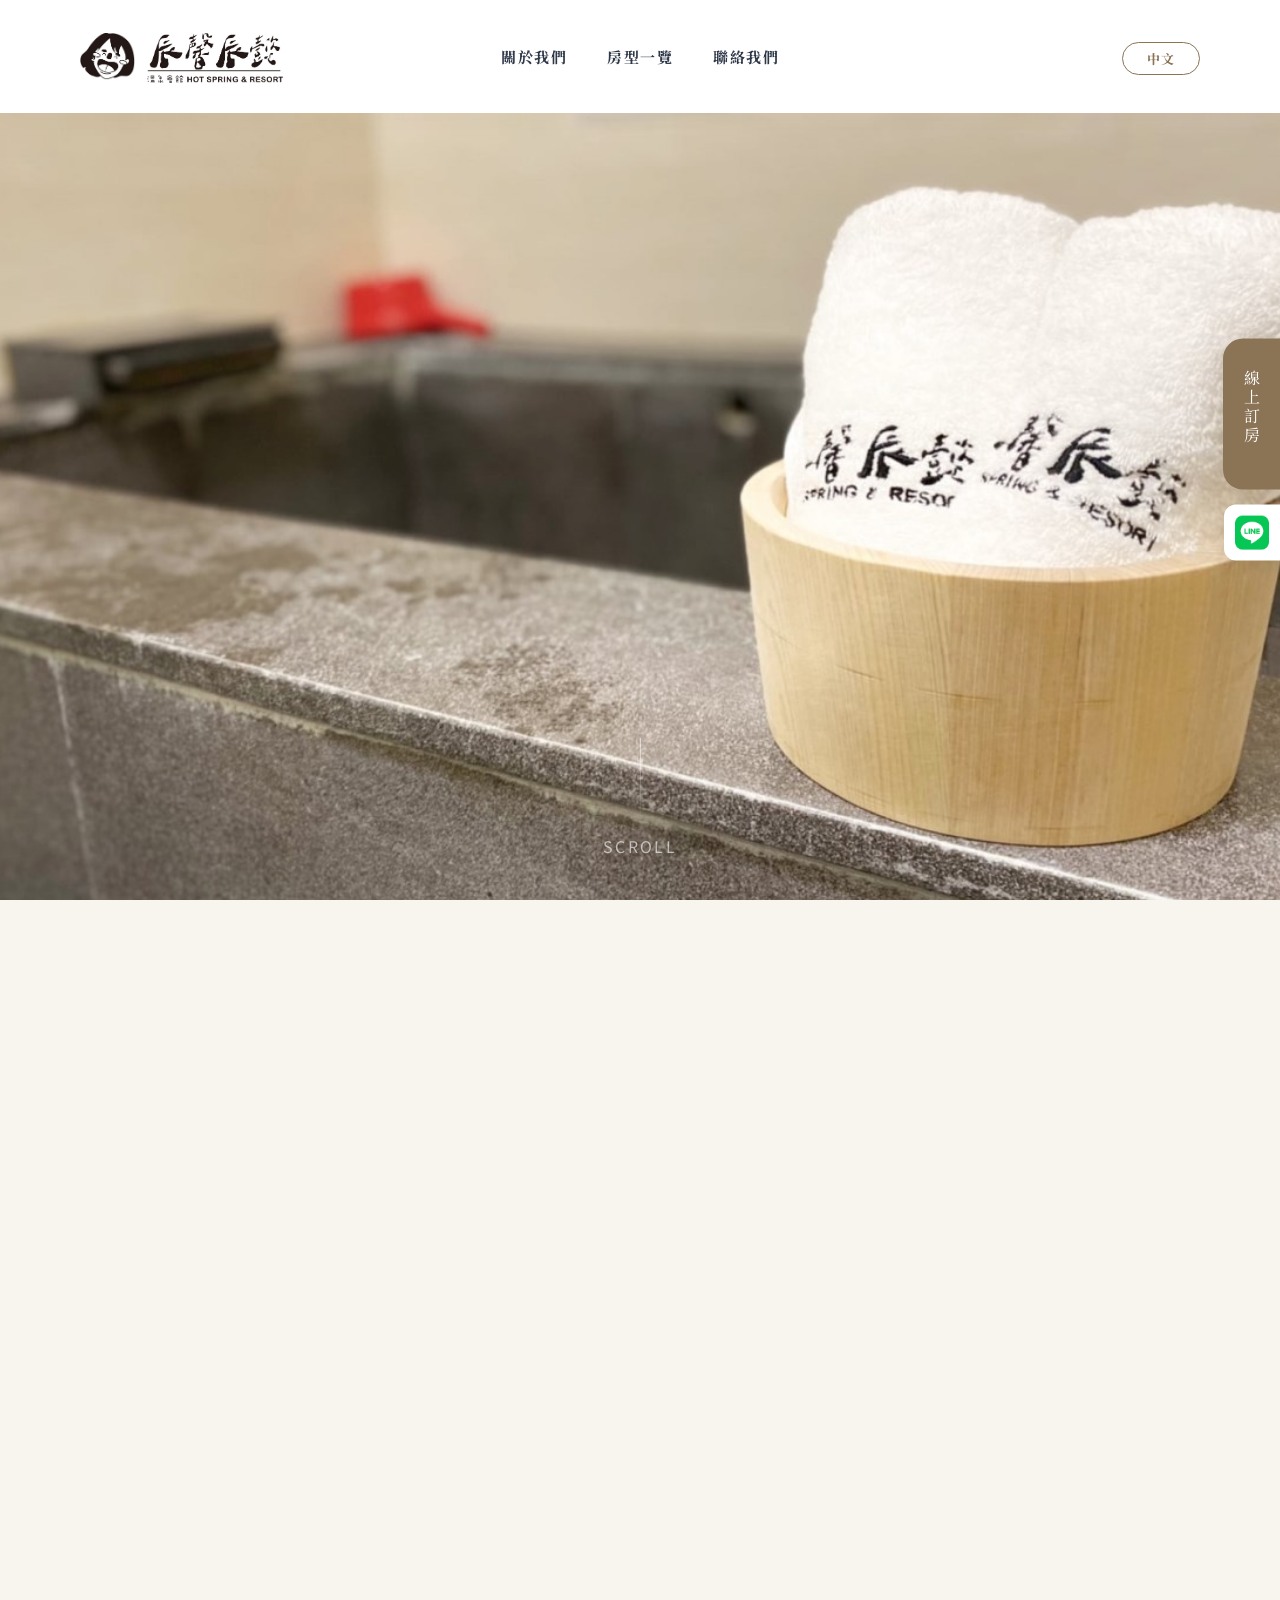
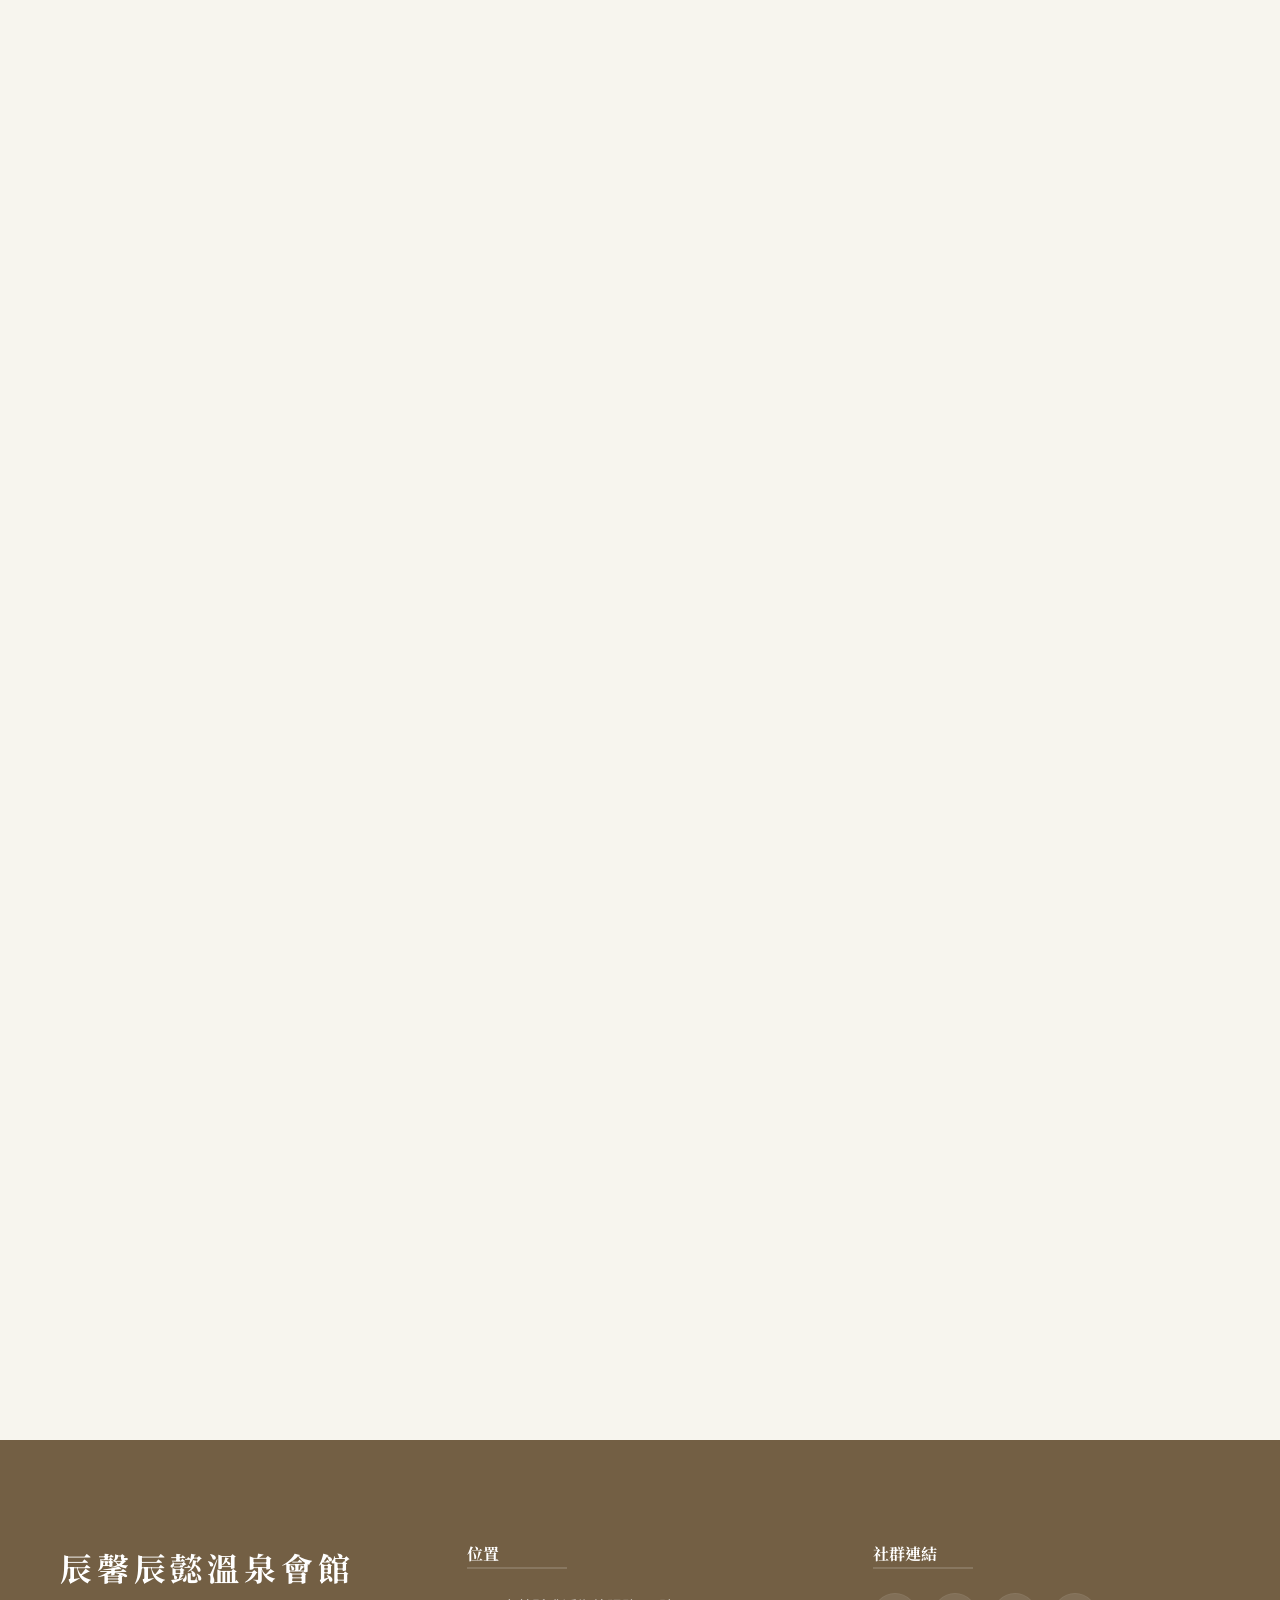
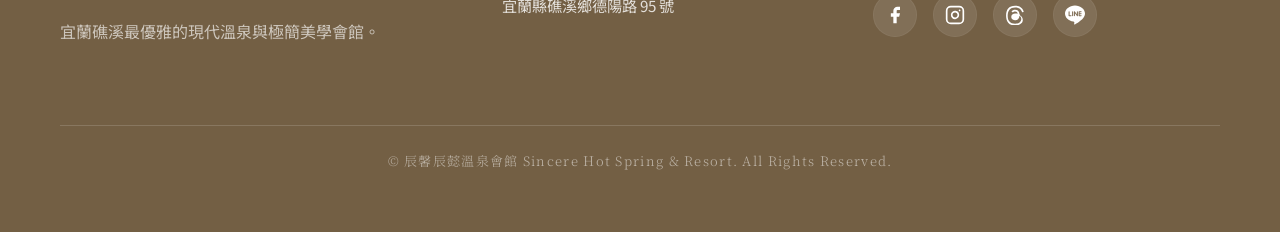
==== commit cc54b9b1: "訂房連結改為官方訂房頁、移除早餐描述與電話" ====
--- a/index.html
+++ b/index.html
@@ -5,12 +5,12 @@
     <meta charset="UTF-8">
     <meta name="viewport" content="width=device-width, initial-scale=1.0">
     <title>辰馨辰懿溫泉會館 Sincere Resort｜官方網站</title>
-    <meta name="description" content="辰馨辰懿溫泉會館，座落於宜蘭礁溪，結合現代奢華與禪意美學。提供天然原湯溫泉、精緻早餐與礁溪市景客房。預訂您的礁溪溫泉放鬆之旅。">
+    <meta name="description" content="辰馨辰懿溫泉會館，座落於宜蘭礁溪，結合現代奢華與禪意美學。提供天然原湯溫泉與礁溪市景客房。預訂您的礁溪溫泉放鬆之旅。">
 
     <!-- Open Graph / Meta Tags -->
     <meta property="og:type" content="website">
     <meta property="og:title" content="辰馨辰懿溫泉會館｜官方網站">
-    <meta property="og:description" content="辰馨辰懿溫泉會館，座落於宜蘭礁溪，結合現代奢華與禪意美學。提供天然原湯溫泉、精緻早餐與礁溪市景客房。預訂您的礁溪溫泉放鬆之旅。">
+    <meta property="og:description" content="辰馨辰懿溫泉會館，座落於宜蘭礁溪，結合現代奢華與禪意美學。提供天然原湯溫泉與礁溪市景客房。預訂您的礁溪溫泉放鬆之旅。">
     <meta property="og:image" content="assets/hero.png">
     <meta property="og:image:width" content="1200">
     <meta property="og:image:height" content="900">
@@ -18,7 +18,7 @@
     <!-- Twitter Card -->
     <meta name="twitter:card" content="summary_large_image">
     <meta name="twitter:title" content="辰馨辰懿溫泉會館｜官方網站">
-    <meta name="twitter:description" content="辰馨辰懿溫泉會館，座落於宜蘭礁溪，結合現代奢華與禪意美學。提供天然原湯溫泉、精緻早餐與礁溪市景客房。預訂您的礁溪溫泉放鬆之旅。">
+    <meta name="twitter:description" content="辰馨辰懿溫泉會館，座落於宜蘭礁溪，結合現代奢華與禪意美學。提供天然原湯溫泉與礁溪市景客房。預訂您的礁溪溫泉放鬆之旅。">
     <meta name="twitter:image" content="assets/hero.png">
 
     <!-- Standard Thumbnail for Some Search Platforms -->
@@ -31,7 +31,7 @@
       "@type": "Hotel",
       "name": "辰馨辰懿溫泉會館",
       "image": "assets/hero.png",
-      "description": "辰馨辰懿溫泉會館，座落於宜蘭礁溪，結合現代奢華與禪意美學。提供天然原湯溫泉、精緻早餐與礁溪市景客房。預訂您的礁溪溫泉放鬆之旅。",
+      "description": "辰馨辰懿溫泉會館，座落於宜蘭礁溪，結合現代奢華與禪意美學。提供天然原湯溫泉與礁溪市景客房。預訂您的礁溪溫泉放鬆之旅。",
       "address": {
         "@type": "PostalAddress",
         "streetAddress": "德陽路 95 號",
@@ -39,8 +39,7 @@
         "addressRegion": "宜蘭縣",
         "postalCode": "262",
         "addressCountry": "TW"
-      },
-      "telephone": "0965-832-882"
+      }
     }
     </script>
 
@@ -213,12 +212,8 @@
                         <div class="card-cta-group">
                             <span class="cta-label">立即訂房</span>
                             <div class="booking-links">
-                                <a href="https://www.booking.com/hotel/tw/chen-xin-chen-yi-er-guan.zh-tw.html"
-                                    target="_blank" class="booking-btn">Booking</a>
-                                <a href="https://www.agoda.com/zh-tw/h30053903/hotel/yilan-tw.html" target="_blank"
-                                    class="agoda-btn">Agoda</a>
-                                <a href="https://tw.trip.com/hotels/cityname-hotel-detail-133686693/hotelname/"
-                                    target="_blank" class="trip-btn">Trip.com</a>
+                                <a href="https://www.booking-owlnest.com/44c8adab-d5ff-4371-be14-fa2fcb014cea" target="_blank"
+                                    class="booking-btn">訂房頁面</a>
                             </div>
                         </div>
                     </div>
@@ -245,12 +240,8 @@
                         <div class="card-cta-group">
                             <span class="cta-label">立即訂房</span>
                             <div class="booking-links">
-                                <a href="https://www.booking.com/hotel/tw/chen-xin-chen-yi-er-guan.zh-tw.html"
-                                    target="_blank" class="booking-btn">Booking</a>
-                                <a href="https://www.agoda.com/zh-tw/h30053903/hotel/yilan-tw.html" target="_blank"
-                                    class="agoda-btn">Agoda</a>
-                                <a href="https://tw.trip.com/hotels/cityname-hotel-detail-133686693/hotelname/"
-                                    target="_blank" class="trip-btn">Trip.com</a>
+                                <a href="https://www.booking-owlnest.com/44c8adab-d5ff-4371-be14-fa2fcb014cea" target="_blank"
+                                    class="booking-btn">訂房頁面</a>
                             </div>
                         </div>
                     </div>
@@ -277,12 +268,8 @@
                         <div class="card-cta-group">
                             <span class="cta-label">立即訂房</span>
                             <div class="booking-links">
-                                <a href="https://www.booking.com/hotel/tw/chen-xin-chen-yi-er-guan.zh-tw.html"
-                                    target="_blank" class="booking-btn">Booking</a>
-                                <a href="https://www.agoda.com/zh-tw/h30053903/hotel/yilan-tw.html" target="_blank"
-                                    class="agoda-btn">Agoda</a>
-                                <a href="https://tw.trip.com/hotels/cityname-hotel-detail-133686693/hotelname/"
-                                    target="_blank" class="trip-btn">Trip.com</a>
+                                <a href="https://www.booking-owlnest.com/44c8adab-d5ff-4371-be14-fa2fcb014cea" target="_blank"
+                                    class="booking-btn">訂房頁面</a>
                             </div>
                         </div>
                     </div>
@@ -309,12 +296,8 @@
                         <div class="card-cta-group">
                             <span class="cta-label">立即訂房</span>
                             <div class="booking-links">
-                                <a href="https://www.booking.com/hotel/tw/chen-xin-chen-yi-er-guan.zh-tw.html"
-                                    target="_blank" class="booking-btn">Booking</a>
-                                <a href="https://www.agoda.com/zh-tw/h30053903/hotel/yilan-tw.html" target="_blank"
-                                    class="agoda-btn">Agoda</a>
-                                <a href="https://tw.trip.com/hotels/cityname-hotel-detail-133686693/hotelname/"
-                                    target="_blank" class="trip-btn">Trip.com</a>
+                                <a href="https://www.booking-owlnest.com/44c8adab-d5ff-4371-be14-fa2fcb014cea" target="_blank"
+                                    class="booking-btn">訂房頁面</a>
                             </div>
                         </div>
                     </div>
@@ -432,19 +415,9 @@
                         線上訂房</h2>
                 </div>
                 <div class="platform-group justify-center">
-                    <a href="https://www.booking.com/hotel/tw/chen-xin-chen-yi-er-guan.zh-tw.html" target="_blank"
+                    <a href="https://www.booking-owlnest.com/44c8adab-d5ff-4371-be14-fa2fcb014cea" target="_blank"
                         class="platform-btn booking-com shadow-sm hover:shadow-xl">
-                        <span>Booking.com</span>
-                        <i data-lucide="external-link"></i>
-                    </a>
-                    <a href="https://www.agoda.com/zh-tw/h30053903/hotel/yilan-tw.html" target="_blank"
-                        class="platform-btn agoda shadow-sm hover:shadow-xl">
-                        <span>Agoda</span>
-                        <i data-lucide="external-link"></i>
-                    </a>
-                    <a href="https://tw.trip.com/hotels/cityname-hotel-detail-133686693/hotelname/" target="_blank"
-                        class="platform-btn trip shadow-sm hover:shadow-xl">
-                        <span>Trip.com</span>
+                        <span>訂房頁面</span>
                         <i data-lucide="external-link"></i>
                     </a>
                 </div>
@@ -488,7 +461,7 @@
                         <div>
                             <strong>本館無電梯</strong>，二至三樓需爬樓梯。<br>
                             車子可暫時停放大門口先下行李（不要擋住隔壁日式料理門口即可）。<br>
-                            本店沒有櫃檯人員，採自行入住方式。如有任何問題，聯繫方式都以 <strong>LINE官方帳號</strong>為主，或撥打手機 <strong>0965-832-882</strong>。
+                            本店沒有櫃檯人員，採自行入住方式。如有任何問題，聯繫方式都以 <strong>LINE官方帳號</strong>為主。
                         </div>
                     </div>
                     <div class="notice-item">
@@ -541,20 +514,6 @@
 
                 <div class="faq-item">
                     <button class="faq-question" aria-expanded="false">
-                        <span>早餐時間、位置與餐卷使用</span>
-                        <i data-lucide="chevron-down" class="faq-chevron"></i>
-                    </button>
-                    <div class="faq-answer">
-                        <p>早餐店<strong> "週四店休"</strong> (若遇休, 當日早餐券費用會從房費扣除)。<br>
-                            用餐時間：<strong>06:00 – 12:30</strong><br>
-                            雙人房 2 張卷，四人房 4 張卷（1 張 = 現金券 60 元）。<br><br>
-                            早餐位置：本店出門右轉右手邊紫色招牌「<strong>城市漢堡</strong>」。<br>
-                            報上店名「辰馨辰懿」及您的「住宿房號」即可用餐。</p>
-                    </div>
-                </div>
-
-                <div class="faq-item">
-                    <button class="faq-question" aria-expanded="false">
                         <span>攜帶寵物須知</span>
                         <i data-lucide="chevron-down" class="faq-chevron"></i>
                     </button>
@@ -587,28 +546,6 @@
                             🔑 <strong>退房：隔日 11:00 前</strong>，鑰匙請放置玄關鞋櫃上，房卡插電的不用拔（退房勿鎖門）。<br><br>
                             📌 鑰匙及插電卡遺失需賠償 500 元。<br>
                             📌 有停車的貴客可延後至 12:00 前出欄（貴賓優待）。</p>
-                    </div>
-                </div>
-
-                <div class="faq-item">
-                    <button class="faq-question" aria-expanded="false">
-                        <span>匯款方式</span>
-                        <i data-lucide="chevron-down" class="faq-chevron"></i>
-                    </button>
-                    <div class="faq-answer">
-                        <p>合作金庫（006）<br>
-                            帳號：<strong>5425988017549</strong><br><br>
-                            匯款完成後，請提供帳號末五碼以便人員核查。</p>
-                    </div>
-                </div>
-
-                <div class="faq-item">
-                    <button class="faq-question" aria-expanded="false">
-                        <span>是否可以電話/LINE預訂？</span>
-                        <i data-lucide="chevron-down" class="faq-chevron"></i>
-                    </button>
-                    <div class="faq-answer">
-                        <p>可以，建議至官方 <strong>LINE 帳號</strong>依照程序完成訂房。</p>
                     </div>
                 </div>
 
@@ -671,15 +608,8 @@
                 </div>
 
                 <div class="footer-contact">
-                    <h4 class="serif text-xl border-bottom-accent pb-4 mb-8">聯繫我們</h4>
+                    <h4 class="serif text-xl border-bottom-accent pb-4 mb-8">位置</h4>
                     <ul class="contact-list">
-                        <li>
-                            <i data-lucide="phone"></i>
-                            <div>
-                                <span class="block font-bold mb-1">預約專線 0965-832-882</span>
-                                <span class="block opacity-70 text-sm">建議加LINE官方帳號聯繫</span>
-                            </div>
-                        </li>
                         <li>
                             <i data-lucide="map-pin"></i>
                             <div>
